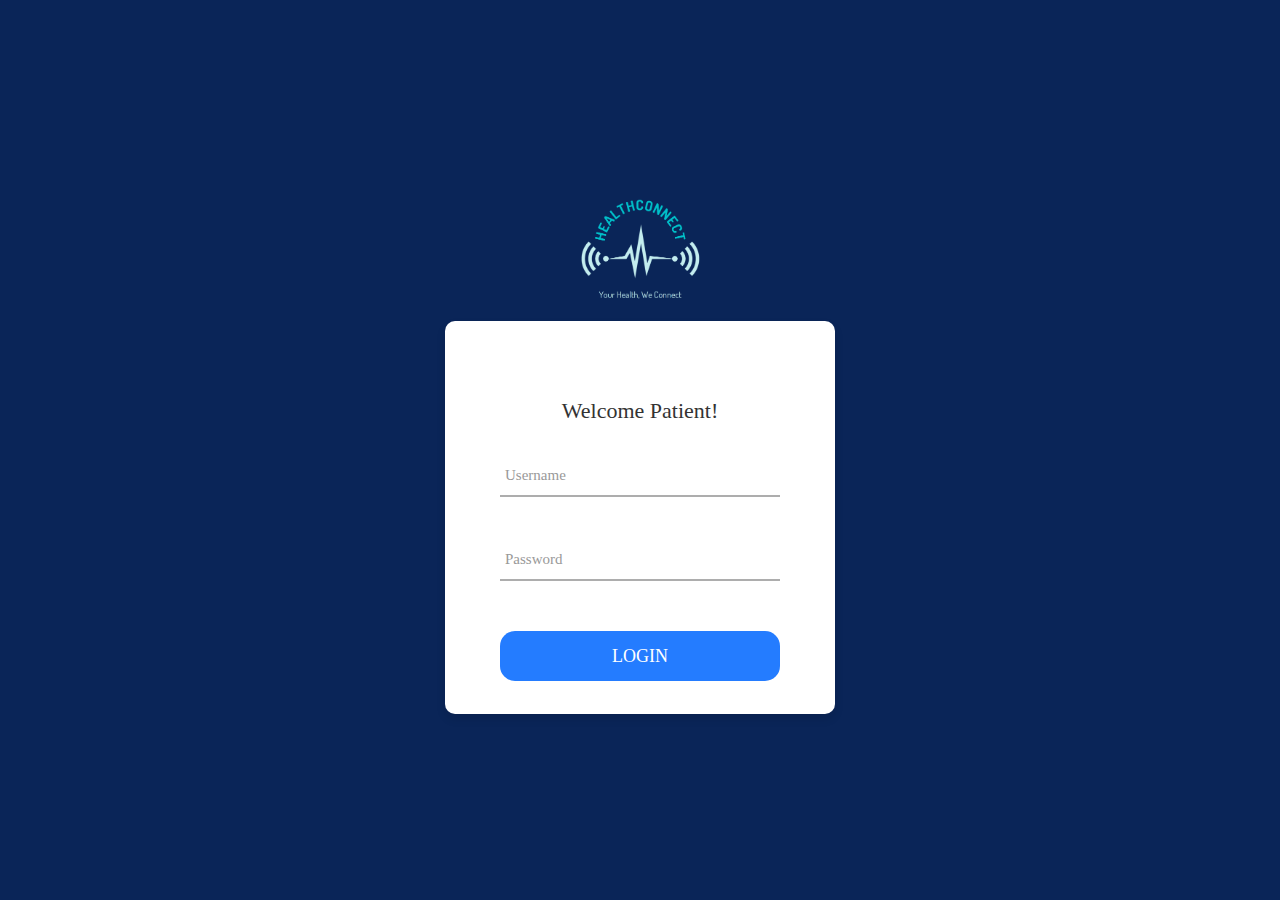
==== templates/login/index.html @ e18d9d08 "50% frontend done" ====
<!DOCTYPE html>
<html lang="en">
<head>
	<title>Login | HealthConnect</title>
	<meta charset="UTF-8">
	<meta name="viewport" content="width=device-width, initial-scale=1">
<!--===============================================================================================-->
	<link rel="stylesheet" type="text/css" href="css/util.css">
	<link rel="stylesheet" type="text/css" href="css/main.css">
<!--===============================================================================================-->
</head>
<body>
	
	<div class="limiter">
		<div class="container-login100">
			<img src="../../static/assets/img/logo%20blue%20bg.PNG?raw=true" class="logo" alt="logo-blue-bg" style="width: 10%;height: auto;margin: 15px;" border="0">
			<div class="wrap-login100">
				
				<div class="loader">
					<div class="load_circle"></div>
					<div class="load_circle"></div>
					<div class="load_circle"></div>
				</div>
				
				<form class="login100-form validate-form">
					<span class="login100-form-title p-b-26">
						Welcome Patient!
					</span>

					<div class="wrap-input100 validate-input">
						<input class="input100" type="text" name="User" id="User">
						<span class="focus-input100" data-placeholder="Username"></span>
					</div>

					<div class="wrap-input100 validate-input">
						<span class="btn-show-pass">
							<i class="zmdi zmdi-eye"></i>
						</span>
						<input class="input100" type="password" name="pass" id="pass">
						<span class="focus-input100" data-placeholder="Password"></span>
					</div>

					<div class="container-login100-form-btn">
						<span class="alert-v" data-validate="Incorrect username or Password"></span>
						<div class="wrap-login100-form-btn">
							<div class="login100-form-bgbtn"></div>
							<button class="login100-form-btn">
								Login
							</button>
						</div>
					</div>

					<!--<div class="text-center p-t-15 d-f-v">
						
						<span class="txt1">
							Don’t have an account?
						</span>

						<a class="txt2" href="../signup/">
							Sign Up
						</a>
					</div>-->
				</form>
			</div>
		</div>
	</div>
	
<!--===============================================================================================-->
<script src="https://ajax.googleapis.com/ajax/libs/jquery/3.6.0/jquery.min.js"></script>
<!--===============================================================================================-->
	<script src="js/main.js"></script>

</body>
</html>
---- templates/login/css/util.css ----
/*[ FONT SIZE ]
///////////////////////////////////////////////////////////
*/
.fs-1 {font-size: 1px;}
.fs-2 {font-size: 2px;}
.fs-3 {font-size: 3px;}
.fs-4 {font-size: 4px;}
.fs-5 {font-size: 5px;}
.fs-6 {font-size: 6px;}
.fs-7 {font-size: 7px;}
.fs-8 {font-size: 8px;}
.fs-9 {font-size: 9px;}
.fs-10 {font-size: 10px;}
.fs-11 {font-size: 11px;}
.fs-12 {font-size: 12px;}
.fs-13 {font-size: 13px;}
.fs-14 {font-size: 14px;}
.fs-15 {font-size: 15px;}
.fs-16 {font-size: 16px;}
.fs-17 {font-size: 17px;}
.fs-18 {font-size: 18px;}
.fs-19 {font-size: 19px;}
.fs-20 {font-size: 20px;}
.fs-21 {font-size: 21px;}
.fs-22 {font-size: 22px;}
.fs-23 {font-size: 23px;}
.fs-24 {font-size: 24px;}
.fs-25 {font-size: 25px;}
.fs-26 {font-size: 26px;}
.fs-27 {font-size: 27px;}
.fs-28 {font-size: 28px;}
.fs-29 {font-size: 29px;}
.fs-30 {font-size: 30px;}
.fs-31 {font-size: 31px;}
.fs-32 {font-size: 32px;}
.fs-33 {font-size: 33px;}
.fs-34 {font-size: 34px;}
.fs-35 {font-size: 35px;}
.fs-36 {font-size: 36px;}
.fs-37 {font-size: 37px;}
.fs-38 {font-size: 38px;}
.fs-39 {font-size: 39px;}
.fs-40 {font-size: 40px;}
.fs-41 {font-size: 41px;}
.fs-42 {font-size: 42px;}
.fs-43 {font-size: 43px;}
.fs-44 {font-size: 44px;}
.fs-45 {font-size: 45px;}
.fs-46 {font-size: 46px;}
.fs-47 {font-size: 47px;}
.fs-48 {font-size: 48px;}
.fs-49 {font-size: 49px;}
.fs-50 {font-size: 50px;}
.fs-51 {font-size: 51px;}
.fs-52 {font-size: 52px;}
.fs-53 {font-size: 53px;}
.fs-54 {font-size: 54px;}
.fs-55 {font-size: 55px;}
.fs-56 {font-size: 56px;}
.fs-57 {font-size: 57px;}
.fs-58 {font-size: 58px;}
.fs-59 {font-size: 59px;}
.fs-60 {font-size: 60px;}
.fs-61 {font-size: 61px;}
.fs-62 {font-size: 62px;}
.fs-63 {font-size: 63px;}
.fs-64 {font-size: 64px;}
.fs-65 {font-size: 65px;}
.fs-66 {font-size: 66px;}
.fs-67 {font-size: 67px;}
.fs-68 {font-size: 68px;}
.fs-69 {font-size: 69px;}
.fs-70 {font-size: 70px;}
.fs-71 {font-size: 71px;}
.fs-72 {font-size: 72px;}
.fs-73 {font-size: 73px;}
.fs-74 {font-size: 74px;}
.fs-75 {font-size: 75px;}
.fs-76 {font-size: 76px;}
.fs-77 {font-size: 77px;}
.fs-78 {font-size: 78px;}
.fs-79 {font-size: 79px;}
.fs-80 {font-size: 80px;}
.fs-81 {font-size: 81px;}
.fs-82 {font-size: 82px;}
.fs-83 {font-size: 83px;}
.fs-84 {font-size: 84px;}
.fs-85 {font-size: 85px;}
.fs-86 {font-size: 86px;}
.fs-87 {font-size: 87px;}
.fs-88 {font-size: 88px;}
.fs-89 {font-size: 89px;}
.fs-90 {font-size: 90px;}
.fs-91 {font-size: 91px;}
.fs-92 {font-size: 92px;}
.fs-93 {font-size: 93px;}
.fs-94 {font-size: 94px;}
.fs-95 {font-size: 95px;}
.fs-96 {font-size: 96px;}
.fs-97 {font-size: 97px;}
.fs-98 {font-size: 98px;}
.fs-99 {font-size: 99px;}
.fs-100 {font-size: 100px;}
.fs-101 {font-size: 101px;}
.fs-102 {font-size: 102px;}
.fs-103 {font-size: 103px;}
.fs-104 {font-size: 104px;}
.fs-105 {font-size: 105px;}
.fs-106 {font-size: 106px;}
.fs-107 {font-size: 107px;}
.fs-108 {font-size: 108px;}
.fs-109 {font-size: 109px;}
.fs-110 {font-size: 110px;}
.fs-111 {font-size: 111px;}
.fs-112 {font-size: 112px;}
.fs-113 {font-size: 113px;}
.fs-114 {font-size: 114px;}
.fs-115 {font-size: 115px;}
.fs-116 {font-size: 116px;}
.fs-117 {font-size: 117px;}
.fs-118 {font-size: 118px;}
.fs-119 {font-size: 119px;}
.fs-120 {font-size: 120px;}
.fs-121 {font-size: 121px;}
.fs-122 {font-size: 122px;}
.fs-123 {font-size: 123px;}
.fs-124 {font-size: 124px;}
.fs-125 {font-size: 125px;}
.fs-126 {font-size: 126px;}
.fs-127 {font-size: 127px;}
.fs-128 {font-size: 128px;}
.fs-129 {font-size: 129px;}
.fs-130 {font-size: 130px;}
.fs-131 {font-size: 131px;}
.fs-132 {font-size: 132px;}
.fs-133 {font-size: 133px;}
.fs-134 {font-size: 134px;}
.fs-135 {font-size: 135px;}
.fs-136 {font-size: 136px;}
.fs-137 {font-size: 137px;}
.fs-138 {font-size: 138px;}
.fs-139 {font-size: 139px;}
.fs-140 {font-size: 140px;}
.fs-141 {font-size: 141px;}
.fs-142 {font-size: 142px;}
.fs-143 {font-size: 143px;}
.fs-144 {font-size: 144px;}
.fs-145 {font-size: 145px;}
.fs-146 {font-size: 146px;}
.fs-147 {font-size: 147px;}
.fs-148 {font-size: 148px;}
.fs-149 {font-size: 149px;}
.fs-150 {font-size: 150px;}
.fs-151 {font-size: 151px;}
.fs-152 {font-size: 152px;}
.fs-153 {font-size: 153px;}
.fs-154 {font-size: 154px;}
.fs-155 {font-size: 155px;}
.fs-156 {font-size: 156px;}
.fs-157 {font-size: 157px;}
.fs-158 {font-size: 158px;}
.fs-159 {font-size: 159px;}
.fs-160 {font-size: 160px;}
.fs-161 {font-size: 161px;}
.fs-162 {font-size: 162px;}
.fs-163 {font-size: 163px;}
.fs-164 {font-size: 164px;}
.fs-165 {font-size: 165px;}
.fs-166 {font-size: 166px;}
.fs-167 {font-size: 167px;}
.fs-168 {font-size: 168px;}
.fs-169 {font-size: 169px;}
.fs-170 {font-size: 170px;}
.fs-171 {font-size: 171px;}
.fs-172 {font-size: 172px;}
.fs-173 {font-size: 173px;}
.fs-174 {font-size: 174px;}
.fs-175 {font-size: 175px;}
.fs-176 {font-size: 176px;}
.fs-177 {font-size: 177px;}
.fs-178 {font-size: 178px;}
.fs-179 {font-size: 179px;}
.fs-180 {font-size: 180px;}
.fs-181 {font-size: 181px;}
.fs-182 {font-size: 182px;}
.fs-183 {font-size: 183px;}
.fs-184 {font-size: 184px;}
.fs-185 {font-size: 185px;}
.fs-186 {font-size: 186px;}
.fs-187 {font-size: 187px;}
.fs-188 {font-size: 188px;}
.fs-189 {font-size: 189px;}
.fs-190 {font-size: 190px;}
.fs-191 {font-size: 191px;}
.fs-192 {font-size: 192px;}
.fs-193 {font-size: 193px;}
.fs-194 {font-size: 194px;}
.fs-195 {font-size: 195px;}
.fs-196 {font-size: 196px;}
.fs-197 {font-size: 197px;}
.fs-198 {font-size: 198px;}
.fs-199 {font-size: 199px;}
.fs-200 {font-size: 200px;}

/*[ PADDING ]
///////////////////////////////////////////////////////////
*/
.p-t-0 {padding-top: 0px;}
.p-t-1 {padding-top: 1px;}
.p-t-2 {padding-top: 2px;}
.p-t-3 {padding-top: 3px;}
.p-t-4 {padding-top: 4px;}
.p-t-5 {padding-top: 5px;}
.p-t-6 {padding-top: 6px;}
.p-t-7 {padding-top: 7px;}
.p-t-8 {padding-top: 8px;}
.p-t-9 {padding-top: 9px;}
.p-t-10 {padding-top: 10px;}
.p-t-11 {padding-top: 11px;}
.p-t-12 {padding-top: 12px;}
.p-t-13 {padding-top: 13px;}
.p-t-14 {padding-top: 14px;}
.p-t-15 {padding-top: 15px;}
.p-t-16 {padding-top: 16px;}
.p-t-17 {padding-top: 17px;}
.p-t-18 {padding-top: 18px;}
.p-t-19 {padding-top: 19px;}
.p-t-20 {padding-top: 20px;}
.p-t-21 {padding-top: 21px;}
.p-t-22 {padding-top: 22px;}
.p-t-23 {padding-top: 23px;}
.p-t-24 {padding-top: 24px;}
.p-t-25 {padding-top: 25px;}
.p-t-26 {padding-top: 26px;}
.p-t-27 {padding-top: 27px;}
.p-t-28 {padding-top: 28px;}
.p-t-29 {padding-top: 29px;}
.p-t-30 {padding-top: 30px;}
.p-t-31 {padding-top: 31px;}
.p-t-32 {padding-top: 32px;}
.p-t-33 {padding-top: 33px;}
.p-t-34 {padding-top: 34px;}
.p-t-35 {padding-top: 35px;}
.p-t-36 {padding-top: 36px;}
.p-t-37 {padding-top: 37px;}
.p-t-38 {padding-top: 38px;}
.p-t-39 {padding-top: 39px;}
.p-t-40 {padding-top: 40px;}
.p-t-41 {padding-top: 41px;}
.p-t-42 {padding-top: 42px;}
.p-t-43 {padding-top: 43px;}
.p-t-44 {padding-top: 44px;}
.p-t-45 {padding-top: 45px;}
.p-t-46 {padding-top: 46px;}
.p-t-47 {padding-top: 47px;}
.p-t-48 {padding-top: 48px;}
.p-t-49 {padding-top: 49px;}
.p-t-50 {padding-top: 50px;}
.p-t-51 {padding-top: 51px;}
.p-t-52 {padding-top: 52px;}
.p-t-53 {padding-top: 53px;}
.p-t-54 {padding-top: 54px;}
.p-t-55 {padding-top: 55px;}
.p-t-56 {padding-top: 56px;}
.p-t-57 {padding-top: 57px;}
.p-t-58 {padding-top: 58px;}
.p-t-59 {padding-top: 59px;}
.p-t-60 {padding-top: 60px;}
.p-t-61 {padding-top: 61px;}
.p-t-62 {padding-top: 62px;}
.p-t-63 {padding-top: 63px;}
.p-t-64 {padding-top: 64px;}
.p-t-65 {padding-top: 65px;}
.p-t-66 {padding-top: 66px;}
.p-t-67 {padding-top: 67px;}
.p-t-68 {padding-top: 68px;}
.p-t-69 {padding-top: 69px;}
.p-t-70 {padding-top: 70px;}
.p-t-71 {padding-top: 71px;}
.p-t-72 {padding-top: 72px;}
.p-t-73 {padding-top: 73px;}
.p-t-74 {padding-top: 74px;}
.p-t-75 {padding-top: 75px;}
.p-t-76 {padding-top: 76px;}
.p-t-77 {padding-top: 77px;}
.p-t-78 {padding-top: 78px;}
.p-t-79 {padding-top: 79px;}
.p-t-80 {padding-top: 80px;}
.p-t-81 {padding-top: 81px;}
.p-t-82 {padding-top: 82px;}
.p-t-83 {padding-top: 83px;}
.p-t-84 {padding-top: 84px;}
.p-t-85 {padding-top: 85px;}
.p-t-86 {padding-top: 86px;}
.p-t-87 {padding-top: 87px;}
.p-t-88 {padding-top: 88px;}
.p-t-89 {padding-top: 89px;}
.p-t-90 {padding-top: 90px;}
.p-t-91 {padding-top: 91px;}
.p-t-92 {padding-top: 92px;}
.p-t-93 {padding-top: 93px;}
.p-t-94 {padding-top: 94px;}
.p-t-95 {padding-top: 95px;}
.p-t-96 {padding-top: 96px;}
.p-t-97 {padding-top: 97px;}
.p-t-98 {padding-top: 98px;}
.p-t-99 {padding-top: 99px;}
.p-t-100 {padding-top: 100px;}
.p-t-101 {padding-top: 101px;}
.p-t-102 {padding-top: 102px;}
.p-t-103 {padding-top: 103px;}
.p-t-104 {padding-top: 104px;}
.p-t-105 {padding-top: 105px;}
.p-t-106 {padding-top: 106px;}
.p-t-107 {padding-top: 107px;}
.p-t-108 {padding-top: 108px;}
.p-t-109 {padding-top: 109px;}
.p-t-110 {padding-top: 110px;}
.p-t-111 {padding-top: 111px;}
.p-t-112 {padding-top: 112px;}
.p-t-113 {padding-top: 113px;}
.p-t-114 {padding-top: 114px;}
.p-t-115 {padding-top: 115px;}
.p-t-116 {padding-top: 116px;}
.p-t-117 {padding-top: 117px;}
.p-t-118 {padding-top: 118px;}
.p-t-119 {padding-top: 119px;}
.p-t-120 {padding-top: 120px;}
.p-t-121 {padding-top: 121px;}
.p-t-122 {padding-top: 122px;}
.p-t-123 {padding-top: 123px;}
.p-t-124 {padding-top: 124px;}
.p-t-125 {padding-top: 125px;}
.p-t-126 {padding-top: 126px;}
.p-t-127 {padding-top: 127px;}
.p-t-128 {padding-top: 128px;}
.p-t-129 {padding-top: 129px;}
.p-t-130 {padding-top: 130px;}
.p-t-131 {padding-top: 131px;}
.p-t-132 {padding-top: 132px;}
.p-t-133 {padding-top: 133px;}
.p-t-134 {padding-top: 134px;}
.p-t-135 {padding-top: 135px;}
.p-t-136 {padding-top: 136px;}
.p-t-137 {padding-top: 137px;}
.p-t-138 {padding-top: 138px;}
.p-t-139 {padding-top: 139px;}
.p-t-140 {padding-top: 140px;}
.p-t-141 {padding-top: 141px;}
.p-t-142 {padding-top: 142px;}
.p-t-143 {padding-top: 143px;}
.p-t-144 {padding-top: 144px;}
.p-t-145 {padding-top: 145px;}
.p-t-146 {padding-top: 146px;}
.p-t-147 {padding-top: 147px;}
.p-t-148 {padding-top: 148px;}
.p-t-149 {padding-top: 149px;}
.p-t-150 {padding-top: 150px;}
.p-t-151 {padding-top: 151px;}
.p-t-152 {padding-top: 152px;}
.p-t-153 {padding-top: 153px;}
.p-t-154 {padding-top: 154px;}
.p-t-155 {padding-top: 155px;}
.p-t-156 {padding-top: 156px;}
.p-t-157 {padding-top: 157px;}
.p-t-158 {padding-top: 158px;}
.p-t-159 {padding-top: 159px;}
.p-t-160 {padding-top: 160px;}
.p-t-161 {padding-top: 161px;}
.p-t-162 {padding-top: 162px;}
.p-t-163 {padding-top: 163px;}
.p-t-164 {padding-top: 164px;}
.p-t-165 {padding-top: 165px;}
.p-t-166 {padding-top: 166px;}
.p-t-167 {padding-top: 167px;}
.p-t-168 {padding-top: 168px;}
.p-t-169 {padding-top: 169px;}
.p-t-170 {padding-top: 170px;}
.p-t-171 {padding-top: 171px;}
.p-t-172 {padding-top: 172px;}
.p-t-173 {padding-top: 173px;}
.p-t-174 {padding-top: 174px;}
.p-t-175 {padding-top: 175px;}
.p-t-176 {padding-top: 176px;}
.p-t-177 {padding-top: 177px;}
.p-t-178 {padding-top: 178px;}
.p-t-179 {padding-top: 179px;}
.p-t-180 {padding-top: 180px;}
.p-t-181 {padding-top: 181px;}
.p-t-182 {padding-top: 182px;}
.p-t-183 {padding-top: 183px;}
.p-t-184 {padding-top: 184px;}
.p-t-185 {padding-top: 185px;}
.p-t-186 {padding-top: 186px;}
.p-t-187 {padding-top: 187px;}
.p-t-188 {padding-top: 188px;}
.p-t-189 {padding-top: 189px;}
.p-t-190 {padding-top: 190px;}
.p-t-191 {padding-top: 191px;}
.p-t-192 {padding-top: 192px;}
.p-t-193 {padding-top: 193px;}
.p-t-194 {padding-top: 194px;}
.p-t-195 {padding-top: 195px;}
.p-t-196 {padding-top: 196px;}
.p-t-197 {padding-top: 197px;}
.p-t-198 {padding-top: 198px;}
.p-t-199 {padding-top: 199px;}
.p-t-200 {padding-top: 200px;}
.p-t-201 {padding-top: 201px;}
.p-t-202 {padding-top: 202px;}
.p-t-203 {padding-top: 203px;}
.p-t-204 {padding-top: 204px;}
.p-t-205 {padding-top: 205px;}
.p-t-206 {padding-top: 206px;}
.p-t-207 {padding-top: 207px;}
.p-t-208 {padding-top: 208px;}
.p-t-209 {padding-top: 209px;}
.p-t-210 {padding-top: 210px;}
.p-t-211 {padding-top: 211px;}
.p-t-212 {padding-top: 212px;}
.p-t-213 {padding-top: 213px;}
.p-t-214 {padding-top: 214px;}
.p-t-215 {padding-top: 215px;}
.p-t-216 {padding-top: 216px;}
.p-t-217 {padding-top: 217px;}
.p-t-218 {padding-top: 218px;}
.p-t-219 {padding-top: 219px;}
.p-t-220 {padding-top: 220px;}
.p-t-221 {padding-top: 221px;}
.p-t-222 {padding-top: 222px;}
.p-t-223 {padding-top: 223px;}
.p-t-224 {padding-top: 224px;}
.p-t-225 {padding-top: 225px;}
.p-t-226 {padding-top: 226px;}
.p-t-227 {padding-top: 227px;}
.p-t-228 {padding-top: 228px;}
.p-t-229 {padding-top: 229px;}
.p-t-230 {padding-top: 230px;}
.p-t-231 {padding-top: 231px;}
.p-t-232 {padding-top: 232px;}
.p-t-233 {padding-top: 233px;}
.p-t-234 {padding-top: 234px;}
.p-t-235 {padding-top: 235px;}
.p-t-236 {padding-top: 236px;}
.p-t-237 {padding-top: 237px;}
.p-t-238 {padding-top: 238px;}
.p-t-239 {padding-top: 239px;}
.p-t-240 {padding-top: 240px;}
.p-t-241 {padding-top: 241px;}
.p-t-242 {padding-top: 242px;}
.p-t-243 {padding-top: 243px;}
.p-t-244 {padding-top: 244px;}
.p-t-245 {padding-top: 245px;}
.p-t-246 {padding-top: 246px;}
.p-t-247 {padding-top: 247px;}
.p-t-248 {padding-top: 248px;}
.p-t-249 {padding-top: 249px;}
.p-t-250 {padding-top: 250px;}
.p-b-0 {padding-bottom: 0px;}
.p-b-1 {padding-bottom: 1px;}
.p-b-2 {padding-bottom: 2px;}
.p-b-3 {padding-bottom: 3px;}
.p-b-4 {padding-bottom: 4px;}
.p-b-5 {padding-bottom: 5px;}
.p-b-6 {padding-bottom: 6px;}
.p-b-7 {padding-bottom: 7px;}
.p-b-8 {padding-bottom: 8px;}
.p-b-9 {padding-bottom: 9px;}
.p-b-10 {padding-bottom: 10px;}
.p-b-11 {padding-bottom: 11px;}
.p-b-12 {padding-bottom: 12px;}
.p-b-13 {padding-bottom: 13px;}
.p-b-14 {padding-bottom: 14px;}
.p-b-15 {padding-bottom: 15px;}
.p-b-16 {padding-bottom: 16px;}
.p-b-17 {padding-bottom: 17px;}
.p-b-18 {padding-bottom: 18px;}
.p-b-19 {padding-bottom: 19px;}
.p-b-20 {padding-bottom: 20px;}
.p-b-21 {padding-bottom: 21px;}
.p-b-22 {padding-bottom: 22px;}
.p-b-23 {padding-bottom: 23px;}
.p-b-24 {padding-bottom: 24px;}
.p-b-25 {padding-bottom: 25px;}
.p-b-26 {padding-bottom: 26px;}
.p-b-27 {padding-bottom: 27px;}
.p-b-28 {padding-bottom: 28px;}
.p-b-29 {padding-bottom: 29px;}
.p-b-30 {padding-bottom: 30px;}
.p-b-31 {padding-bottom: 31px;}
.p-b-32 {padding-bottom: 32px;}
.p-b-33 {padding-bottom: 33px;}
.p-b-34 {padding-bottom: 34px;}
.p-b-35 {padding-bottom: 35px;}
.p-b-36 {padding-bottom: 36px;}
.p-b-37 {padding-bottom: 37px;}
.p-b-38 {padding-bottom: 38px;}
.p-b-39 {padding-bottom: 39px;}
.p-b-40 {padding-bottom: 40px;}
.p-b-41 {padding-bottom: 41px;}
.p-b-42 {padding-bottom: 42px;}
.p-b-43 {padding-bottom: 43px;}
.p-b-44 {padding-bottom: 44px;}
.p-b-45 {padding-bottom: 45px;}
.p-b-46 {padding-bottom: 46px;}
.p-b-47 {padding-bottom: 47px;}
.p-b-48 {padding-bottom: 48px;}
.p-b-49 {padding-bottom: 49px;}
.p-b-50 {padding-bottom: 50px;}
.p-b-51 {padding-bottom: 51px;}
.p-b-52 {padding-bottom: 52px;}
.p-b-53 {padding-bottom: 53px;}
.p-b-54 {padding-bottom: 54px;}
.p-b-55 {padding-bottom: 55px;}
.p-b-56 {padding-bottom: 56px;}
.p-b-57 {padding-bottom: 57px;}
.p-b-58 {padding-bottom: 58px;}
.p-b-59 {padding-bottom: 59px;}
.p-b-60 {padding-bottom: 60px;}
.p-b-61 {padding-bottom: 61px;}
.p-b-62 {padding-bottom: 62px;}
.p-b-63 {padding-bottom: 63px;}
.p-b-64 {padding-bottom: 64px;}
.p-b-65 {padding-bottom: 65px;}
.p-b-66 {padding-bottom: 66px;}
.p-b-67 {padding-bottom: 67px;}
.p-b-68 {padding-bottom: 68px;}
.p-b-69 {padding-bottom: 69px;}
.p-b-70 {padding-bottom: 70px;}
.p-b-71 {padding-bottom: 71px;}
.p-b-72 {padding-bottom: 72px;}
.p-b-73 {padding-bottom: 73px;}
.p-b-74 {padding-bottom: 74px;}
.p-b-75 {padding-bottom: 75px;}
.p-b-76 {padding-bottom: 76px;}
.p-b-77 {padding-bottom: 77px;}
.p-b-78 {padding-bottom: 78px;}
.p-b-79 {padding-bottom: 79px;}
.p-b-80 {padding-bottom: 80px;}
.p-b-81 {padding-bottom: 81px;}
.p-b-82 {padding-bottom: 82px;}
.p-b-83 {padding-bottom: 83px;}
.p-b-84 {padding-bottom: 84px;}
.p-b-85 {padding-bottom: 85px;}
.p-b-86 {padding-bottom: 86px;}
.p-b-87 {padding-bottom: 87px;}
.p-b-88 {padding-bottom: 88px;}
.p-b-89 {padding-bottom: 89px;}
.p-b-90 {padding-bottom: 90px;}
.p-b-91 {padding-bottom: 91px;}
.p-b-92 {padding-bottom: 92px;}
.p-b-93 {padding-bottom: 93px;}
.p-b-94 {padding-bottom: 94px;}
.p-b-95 {padding-bottom: 95px;}
.p-b-96 {padding-bottom: 96px;}
.p-b-97 {padding-bottom: 97px;}
.p-b-98 {padding-bottom: 98px;}
.p-b-99 {padding-bottom: 99px;}
.p-b-100 {padding-bottom: 100px;}
.p-b-101 {padding-bottom: 101px;}
.p-b-102 {padding-bottom: 102px;}
.p-b-103 {padding-bottom: 103px;}
.p-b-104 {padding-bottom: 104px;}
.p-b-105 {padding-bottom: 105px;}
.p-b-106 {padding-bottom: 106px;}
.p-b-107 {padding-bottom: 107px;}
.p-b-108 {padding-bottom: 108px;}
.p-b-109 {padding-bottom: 109px;}
.p-b-110 {padding-bottom: 110px;}
.p-b-111 {padding-bottom: 111px;}
.p-b-112 {padding-bottom: 112px;}
.p-b-113 {padding-bottom: 113px;}
.p-b-114 {padding-bottom: 114px;}
.p-b-115 {padding-bottom: 115px;}
.p-b-116 {padding-bottom: 116px;}
.p-b-117 {padding-bottom: 117px;}
.p-b-118 {padding-bottom: 118px;}
.p-b-119 {padding-bottom: 119px;}
.p-b-120 {padding-bottom: 120px;}
.p-b-121 {padding-bottom: 121px;}
.p-b-122 {padding-bottom: 122px;}
.p-b-123 {padding-bottom: 123px;}
.p-b-124 {padding-bottom: 124px;}
.p-b-125 {padding-bottom: 125px;}
.p-b-126 {padding-bottom: 126px;}
.p-b-127 {padding-bottom: 127px;}
.p-b-128 {padding-bottom: 128px;}
.p-b-129 {padding-bottom: 129px;}
.p-b-130 {padding-bottom: 130px;}
.p-b-131 {padding-bottom: 131px;}
.p-b-132 {padding-bottom: 132px;}
.p-b-133 {padding-bottom: 133px;}
.p-b-134 {padding-bottom: 134px;}
.p-b-135 {padding-bottom: 135px;}
.p-b-136 {padding-bottom: 136px;}
.p-b-137 {padding-bottom: 137px;}
.p-b-138 {padding-bottom: 138px;}
.p-b-139 {padding-bottom: 139px;}
.p-b-140 {padding-bottom: 140px;}
.p-b-141 {padding-bottom: 141px;}
.p-b-142 {padding-bottom: 142px;}
.p-b-143 {padding-bottom: 143px;}
.p-b-144 {padding-bottom: 144px;}
.p-b-145 {padding-bottom: 145px;}
.p-b-146 {padding-bottom: 146px;}
.p-b-147 {padding-bottom: 147px;}
.p-b-148 {padding-bottom: 148px;}
.p-b-149 {padding-bottom: 149px;}
.p-b-150 {padding-bottom: 150px;}
.p-b-151 {padding-bottom: 151px;}
.p-b-152 {padding-bottom: 152px;}
.p-b-153 {padding-bottom: 153px;}
.p-b-154 {padding-bottom: 154px;}
.p-b-155 {padding-bottom: 155px;}
.p-b-156 {padding-bottom: 156px;}
.p-b-157 {padding-bottom: 157px;}
.p-b-158 {padding-bottom: 158px;}
.p-b-159 {padding-bottom: 159px;}
.p-b-160 {padding-bottom: 160px;}
.p-b-161 {padding-bottom: 161px;}
.p-b-162 {padding-bottom: 162px;}
.p-b-163 {padding-bottom: 163px;}
.p-b-164 {padding-bottom: 164px;}
.p-b-165 {padding-bottom: 165px;}
.p-b-166 {padding-bottom: 166px;}
.p-b-167 {padding-bottom: 167px;}
.p-b-168 {padding-bottom: 168px;}
.p-b-169 {padding-bottom: 169px;}
.p-b-170 {padding-bottom: 170px;}
.p-b-171 {padding-bottom: 171px;}
.p-b-172 {padding-bottom: 172px;}
.p-b-173 {padding-bottom: 173px;}
.p-b-174 {padding-bottom: 174px;}
.p-b-175 {padding-bottom: 175px;}
.p-b-176 {padding-bottom: 176px;}
.p-b-177 {padding-bottom: 177px;}
.p-b-178 {padding-bottom: 178px;}
.p-b-179 {padding-bottom: 179px;}
.p-b-180 {padding-bottom: 180px;}
.p-b-181 {padding-bottom: 181px;}
.p-b-182 {padding-bottom: 182px;}
.p-b-183 {padding-bottom: 183px;}
.p-b-184 {padding-bottom: 184px;}
.p-b-185 {padding-bottom: 185px;}
.p-b-186 {padding-bottom: 186px;}
.p-b-187 {padding-bottom: 187px;}
.p-b-188 {padding-bottom: 188px;}
.p-b-189 {padding-bottom: 189px;}
.p-b-190 {padding-bottom: 190px;}
.p-b-191 {padding-bottom: 191px;}
.p-b-192 {padding-bottom: 192px;}
.p-b-193 {padding-bottom: 193px;}
.p-b-194 {padding-bottom: 194px;}
.p-b-195 {padding-bottom: 195px;}
.p-b-196 {padding-bottom: 196px;}
.p-b-197 {padding-bottom: 197px;}
.p-b-198 {padding-bottom: 198px;}
.p-b-199 {padding-bottom: 199px;}
.p-b-200 {padding-bottom: 200px;}
.p-b-201 {padding-bottom: 201px;}
.p-b-202 {padding-bottom: 202px;}
.p-b-203 {padding-bottom: 203px;}
.p-b-204 {padding-bottom: 204px;}
.p-b-205 {padding-bottom: 205px;}
.p-b-206 {padding-bottom: 206px;}
.p-b-207 {padding-bottom: 207px;}
.p-b-208 {padding-bottom: 208px;}
.p-b-209 {padding-bottom: 209px;}
.p-b-210 {padding-bottom: 210px;}
.p-b-211 {padding-bottom: 211px;}
.p-b-212 {padding-bottom: 212px;}
.p-b-213 {padding-bottom: 213px;}
.p-b-214 {padding-bottom: 214px;}
.p-b-215 {padding-bottom: 215px;}
.p-b-216 {padding-bottom: 216px;}
.p-b-217 {padding-bottom: 217px;}
.p-b-218 {padding-bottom: 218px;}
.p-b-219 {padding-bottom: 219px;}
.p-b-220 {padding-bottom: 220px;}
.p-b-221 {padding-bottom: 221px;}
.p-b-222 {padding-bottom: 222px;}
.p-b-223 {padding-bottom: 223px;}
.p-b-224 {padding-bottom: 224px;}
.p-b-225 {padding-bottom: 225px;}
.p-b-226 {padding-bottom: 226px;}
.p-b-227 {padding-bottom: 227px;}
.p-b-228 {padding-bottom: 228px;}
.p-b-229 {padding-bottom: 229px;}
.p-b-230 {padding-bottom: 230px;}
.p-b-231 {padding-bottom: 231px;}
.p-b-232 {padding-bottom: 232px;}
.p-b-233 {padding-bottom: 233px;}
.p-b-234 {padding-bottom: 234px;}
.p-b-235 {padding-bottom: 235px;}
.p-b-236 {padding-bottom: 236px;}
.p-b-237 {padding-bottom: 237px;}
.p-b-238 {padding-bottom: 238px;}
.p-b-239 {padding-bottom: 239px;}
.p-b-240 {padding-bottom: 240px;}
.p-b-241 {padding-bottom: 241px;}
.p-b-242 {padding-bottom: 242px;}
.p-b-243 {padding-bottom: 243px;}
.p-b-244 {padding-bottom: 244px;}
.p-b-245 {padding-bottom: 245px;}
.p-b-246 {padding-bottom: 246px;}
.p-b-247 {padding-bottom: 247px;}
.p-b-248 {padding-bottom: 248px;}
.p-b-249 {padding-bottom: 249px;}
.p-b-250 {padding-bottom: 250px;}
.p-l-0 {padding-left: 0px;}
.p-l-1 {padding-left: 1px;}
.p-l-2 {padding-left: 2px;}
.p-l-3 {padding-left: 3px;}
.p-l-4 {padding-left: 4px;}
.p-l-5 {padding-left: 5px;}
.p-l-6 {padding-left: 6px;}
.p-l-7 {padding-left: 7px;}
.p-l-8 {padding-left: 8px;}
.p-l-9 {padding-left: 9px;}
.p-l-10 {padding-left: 10px;}
.p-l-11 {padding-left: 11px;}
.p-l-12 {padding-left: 12px;}
.p-l-13 {padding-left: 13px;}
.p-l-14 {padding-left: 14px;}
.p-l-15 {padding-left: 15px;}
.p-l-16 {padding-left: 16px;}
.p-l-17 {padding-left: 17px;}
.p-l-18 {padding-left: 18px;}
.p-l-19 {padding-left: 19px;}
.p-l-20 {padding-left: 20px;}
.p-l-21 {padding-left: 21px;}
.p-l-22 {padding-left: 22px;}
.p-l-23 {padding-left: 23px;}
.p-l-24 {padding-left: 24px;}
.p-l-25 {padding-left: 25px;}
.p-l-26 {padding-left: 26px;}
.p-l-27 {padding-left: 27px;}
.p-l-28 {padding-left: 28px;}
.p-l-29 {padding-left: 29px;}
.p-l-30 {padding-left: 30px;}
.p-l-31 {padding-left: 31px;}
.p-l-32 {padding-left: 32px;}
.p-l-33 {padding-left: 33px;}
.p-l-34 {padding-left: 34px;}
.p-l-35 {padding-left: 35px;}
.p-l-36 {padding-left: 36px;}
.p-l-37 {padding-left: 37px;}
.p-l-38 {padding-left: 38px;}
.p-l-39 {padding-left: 39px;}
.p-l-40 {padding-left: 40px;}
.p-l-41 {padding-left: 41px;}
.p-l-42 {padding-left: 42px;}
.p-l-43 {padding-left: 43px;}
.p-l-44 {padding-left: 44px;}
.p-l-45 {padding-left: 45px;}
.p-l-46 {padding-left: 46px;}
.p-l-47 {padding-left: 47px;}
.p-l-48 {padding-left: 48px;}
.p-l-49 {padding-left: 49px;}
.p-l-50 {padding-left: 50px;}
.p-l-51 {padding-left: 51px;}
.p-l-52 {padding-left: 52px;}
.p-l-53 {padding-left: 53px;}
.p-l-54 {padding-left: 54px;}
.p-l-55 {padding-left: 55px;}
.p-l-56 {padding-left: 56px;}
.p-l-57 {padding-left: 57px;}
.p-l-58 {padding-left: 58px;}
.p-l-59 {padding-left: 59px;}
.p-l-60 {padding-left: 60px;}
.p-l-61 {padding-left: 61px;}
.p-l-62 {padding-left: 62px;}
.p-l-63 {padding-left: 63px;}
.p-l-64 {padding-left: 64px;}
.p-l-65 {padding-left: 65px;}
.p-l-66 {padding-left: 66px;}
.p-l-67 {padding-left: 67px;}
.p-l-68 {padding-left: 68px;}
.p-l-69 {padding-left: 69px;}
.p-l-70 {padding-left: 70px;}
.p-l-71 {padding-left: 71px;}
.p-l-72 {padding-left: 72px;}
.p-l-73 {padding-left: 73px;}
.p-l-74 {padding-left: 74px;}
.p-l-75 {padding-left: 75px;}
.p-l-76 {padding-left: 76px;}
.p-l-77 {padding-left: 77px;}
.p-l-78 {padding-left: 78px;}
.p-l-79 {padding-left: 79px;}
.p-l-80 {padding-left: 80px;}
.p-l-81 {padding-left: 81px;}
.p-l-82 {padding-left: 82px;}
.p-l-83 {padding-left: 83px;}
.p-l-84 {padding-left: 84px;}
.p-l-85 {padding-left: 85px;}
.p-l-86 {padding-left: 86px;}
.p-l-87 {padding-left: 87px;}
.p-l-88 {padding-left: 88px;}
.p-l-89 {padding-left: 89px;}
.p-l-90 {padding-left: 90px;}
.p-l-91 {padding-left: 91px;}
.p-l-92 {padding-left: 92px;}
.p-l-93 {padding-left: 93px;}
.p-l-94 {padding-left: 94px;}
.p-l-95 {padding-left: 95px;}
.p-l-96 {padding-left: 96px;}
.p-l-97 {padding-left: 97px;}
.p-l-98 {padding-left: 98px;}
.p-l-99 {padding-left: 99px;}
.p-l-100 {padding-left: 100px;}
.p-l-101 {padding-left: 101px;}
.p-l-102 {padding-left: 102px;}
.p-l-103 {padding-left: 103px;}
.p-l-104 {padding-left: 104px;}
.p-l-105 {padding-left: 105px;}
.p-l-106 {padding-left: 106px;}
.p-l-107 {padding-left: 107px;}
.p-l-108 {padding-left: 108px;}
.p-l-109 {padding-left: 109px;}
.p-l-110 {padding-left: 110px;}
.p-l-111 {padding-left: 111px;}
.p-l-112 {padding-left: 112px;}
.p-l-113 {padding-left: 113px;}
.p-l-114 {padding-left: 114px;}
.p-l-115 {padding-left: 115px;}
.p-l-116 {padding-left: 116px;}
.p-l-117 {padding-left: 117px;}
.p-l-118 {padding-left: 118px;}
.p-l-119 {padding-left: 119px;}
.p-l-120 {padding-left: 120px;}
.p-l-121 {padding-left: 121px;}
.p-l-122 {padding-left: 122px;}
.p-l-123 {padding-left: 123px;}
.p-l-124 {padding-left: 124px;}
.p-l-125 {padding-left: 125px;}
.p-l-126 {padding-left: 126px;}
.p-l-127 {padding-left: 127px;}
.p-l-128 {padding-left: 128px;}
.p-l-129 {padding-left: 129px;}
.p-l-130 {padding-left: 130px;}
.p-l-131 {padding-left: 131px;}
.p-l-132 {padding-left: 132px;}
.p-l-133 {padding-left: 133px;}
.p-l-134 {padding-left: 134px;}
.p-l-135 {padding-left: 135px;}
.p-l-136 {padding-left: 136px;}
.p-l-137 {padding-left: 137px;}
.p-l-138 {padding-left: 138px;}
.p-l-139 {padding-left: 139px;}
.p-l-140 {padding-left: 140px;}
.p-l-141 {padding-left: 141px;}
.p-l-142 {padding-left: 142px;}
.p-l-143 {padding-left: 143px;}
.p-l-144 {padding-left: 144px;}
.p-l-145 {padding-left: 145px;}
.p-l-146 {padding-left: 146px;}
.p-l-147 {padding-left: 147px;}
.p-l-148 {padding-left: 148px;}
.p-l-149 {padding-left: 149px;}
.p-l-150 {padding-left: 150px;}
.p-l-151 {padding-left: 151px;}
.p-l-152 {padding-left: 152px;}
.p-l-153 {padding-left: 153px;}
.p-l-154 {padding-left: 154px;}
.p-l-155 {padding-left: 155px;}
.p-l-156 {padding-left: 156px;}
.p-l-157 {padding-left: 157px;}
.p-l-158 {padding-left: 158px;}
.p-l-159 {padding-left: 159px;}
.p-l-160 {padding-left: 160px;}
.p-l-161 {padding-left: 161px;}
.p-l-162 {padding-left: 162px;}
.p-l-163 {padding-left: 163px;}
.p-l-164 {padding-left: 164px;}
.p-l-165 {padding-left: 165px;}
.p-l-166 {padding-left: 166px;}
.p-l-167 {padding-left: 167px;}
.p-l-168 {padding-left: 168px;}
.p-l-169 {padding-left: 169px;}
.p-l-170 {padding-left: 170px;}
.p-l-171 {padding-left: 171px;}
.p-l-172 {padding-left: 172px;}
.p-l-173 {padding-left: 173px;}
.p-l-174 {padding-left: 174px;}
.p-l-175 {padding-left: 175px;}
.p-l-176 {padding-left: 176px;}
.p-l-177 {padding-left: 177px;}
.p-l-178 {padding-left: 178px;}
.p-l-179 {padding-left: 179px;}
.p-l-180 {padding-left: 180px;}
.p-l-181 {padding-left: 181px;}
.p-l-182 {padding-left: 182px;}
.p-l-183 {padding-left: 183px;}
.p-l-184 {padding-left: 184px;}
.p-l-185 {padding-left: 185px;}
.p-l-186 {padding-left: 186px;}
.p-l-187 {padding-left: 187px;}
.p-l-188 {padding-left: 188px;}
.p-l-189 {padding-left: 189px;}
.p-l-190 {padding-left: 190px;}
.p-l-191 {padding-left: 191px;}
.p-l-192 {padding-left: 192px;}
.p-l-193 {padding-left: 193px;}
.p-l-194 {padding-left: 194px;}
.p-l-195 {padding-left: 195px;}
.p-l-196 {padding-left: 196px;}
.p-l-197 {padding-left: 197px;}
.p-l-198 {padding-left: 198px;}
.p-l-199 {padding-left: 199px;}
.p-l-200 {padding-left: 200px;}
.p-l-201 {padding-left: 201px;}
.p-l-202 {padding-left: 202px;}
.p-l-203 {padding-left: 203px;}
.p-l-204 {padding-left: 204px;}
.p-l-205 {padding-left: 205px;}
.p-l-206 {padding-left: 206px;}
.p-l-207 {padding-left: 207px;}
.p-l-208 {padding-left: 208px;}
.p-l-209 {padding-left: 209px;}
.p-l-210 {padding-left: 210px;}
.p-l-211 {padding-left: 211px;}
.p-l-212 {padding-left: 212px;}
.p-l-213 {padding-left: 213px;}
.p-l-214 {padding-left: 214px;}
.p-l-215 {padding-left: 215px;}
.p-l-216 {padding-left: 216px;}
.p-l-217 {padding-left: 217px;}
.p-l-218 {padding-left: 218px;}
.p-l-219 {padding-left: 219px;}
.p-l-220 {padding-left: 220px;}
.p-l-221 {padding-left: 221px;}
.p-l-222 {padding-left: 222px;}
.p-l-223 {padding-left: 223px;}
.p-l-224 {padding-left: 224px;}
.p-l-225 {padding-left: 225px;}
.p-l-226 {padding-left: 226px;}
.p-l-227 {padding-left: 227px;}
.p-l-228 {padding-left: 228px;}
.p-l-229 {padding-left: 229px;}
.p-l-230 {padding-left: 230px;}
.p-l-231 {padding-left: 231px;}
.p-l-232 {padding-left: 232px;}
.p-l-233 {padding-left: 233px;}
.p-l-234 {padding-left: 234px;}
.p-l-235 {padding-left: 235px;}
.p-l-236 {padding-left: 236px;}
.p-l-237 {padding-left: 237px;}
.p-l-238 {padding-left: 238px;}
.p-l-239 {padding-left: 239px;}
.p-l-240 {padding-left: 240px;}
.p-l-241 {padding-left: 241px;}
.p-l-242 {padding-left: 242px;}
.p-l-243 {padding-left: 243px;}
.p-l-244 {padding-left: 244px;}
.p-l-245 {padding-left: 245px;}
.p-l-246 {padding-left: 246px;}
.p-l-247 {padding-left: 247px;}
.p-l-248 {padding-left: 248px;}
.p-l-249 {padding-left: 249px;}
.p-l-250 {padding-left: 250px;}
.p-r-0 {padding-right: 0px;}
.p-r-1 {padding-right: 1px;}
.p-r-2 {padding-right: 2px;}
.p-r-3 {padding-right: 3px;}
.p-r-4 {padding-right: 4px;}
.p-r-5 {padding-right: 5px;}
.p-r-6 {padding-right: 6px;}
.p-r-7 {padding-right: 7px;}
.p-r-8 {padding-right: 8px;}
.p-r-9 {padding-right: 9px;}
.p-r-10 {padding-right: 10px;}
.p-r-11 {padding-right: 11px;}
.p-r-12 {padding-right: 12px;}
.p-r-13 {padding-right: 13px;}
.p-r-14 {padding-right: 14px;}
.p-r-15 {padding-right: 15px;}
.p-r-16 {padding-right: 16px;}
.p-r-17 {padding-right: 17px;}
.p-r-18 {padding-right: 18px;}
.p-r-19 {padding-right: 19px;}
.p-r-20 {padding-right: 20px;}
.p-r-21 {padding-right: 21px;}
.p-r-22 {padding-right: 22px;}
.p-r-23 {padding-right: 23px;}
.p-r-24 {padding-right: 24px;}
.p-r-25 {padding-right: 25px;}
.p-r-26 {padding-right: 26px;}
.p-r-27 {padding-right: 27px;}
.p-r-28 {padding-right: 28px;}
.p-r-29 {padding-right: 29px;}
.p-r-30 {padding-right: 30px;}
.p-r-31 {padding-right: 31px;}
.p-r-32 {padding-right: 32px;}
.p-r-33 {padding-right: 33px;}
.p-r-34 {padding-right: 34px;}
.p-r-35 {padding-right: 35px;}
.p-r-36 {padding-right: 36px;}
.p-r-37 {padding-right: 37px;}
.p-r-38 {padding-right: 38px;}
.p-r-39 {padding-right: 39px;}
.p-r-40 {padding-right: 40px;}
.p-r-41 {padding-right: 41px;}
.p-r-42 {padding-right: 42px;}
.p-r-43 {padding-right: 43px;}
.p-r-44 {padding-right: 44px;}
.p-r-45 {padding-right: 45px;}
.p-r-46 {padding-right: 46px;}
.p-r-47 {padding-right: 47px;}
.p-r-48 {padding-right: 48px;}
.p-r-49 {padding-right: 49px;}
.p-r-50 {padding-right: 50px;}
.p-r-51 {padding-right: 51px;}
.p-r-52 {padding-right: 52px;}
.p-r-53 {padding-right: 53px;}
.p-r-54 {padding-right: 54px;}
.p-r-55 {padding-right: 55px;}
.p-r-56 {padding-right: 56px;}
.p-r-57 {padding-right: 57px;}
.p-r-58 {padding-right: 58px;}
.p-r-59 {padding-right: 59px;}
.p-r-60 {padding-right: 60px;}
.p-r-61 {padding-right: 61px;}
.p-r-62 {padding-right: 62px;}
.p-r-63 {padding-right: 63px;}
.p-r-64 {padding-right: 64px;}
.p-r-65 {padding-right: 65px;}
.p-r-66 {padding-right: 66px;}
.p-r-67 {padding-right: 67px;}
.p-r-68 {padding-right: 68px;}
.p-r-69 {padding-right: 69px;}
.p-r-70 {padding-right: 70px;}
.p-r-71 {padding-right: 71px;}
.p-r-72 {padding-right: 72px;}
.p-r-73 {padding-right: 73px;}
.p-r-74 {padding-right: 74px;}
.p-r-75 {padding-right: 75px;}
.p-r-76 {padding-right: 76px;}
.p-r-77 {padding-right: 77px;}
.p-r-78 {padding-right: 78px;}
.p-r-79 {padding-right: 79px;}
.p-r-80 {padding-right: 80px;}
.p-r-81 {padding-right: 81px;}
.p-r-82 {padding-right: 82px;}
.p-r-83 {padding-right: 83px;}
.p-r-84 {padding-right: 84px;}
.p-r-85 {padding-right: 85px;}
.p-r-86 {padding-right: 86px;}
.p-r-87 {padding-right: 87px;}
.p-r-88 {padding-right: 88px;}
.p-r-89 {padding-right: 89px;}
.p-r-90 {padding-right: 90px;}
.p-r-91 {padding-right: 91px;}
.p-r-92 {padding-right: 92px;}
.p-r-93 {padding-right: 93px;}
.p-r-94 {padding-right: 94px;}
.p-r-95 {padding-right: 95px;}
.p-r-96 {padding-right: 96px;}
.p-r-97 {padding-right: 97px;}
.p-r-98 {padding-right: 98px;}
.p-r-99 {padding-right: 99px;}
.p-r-100 {padding-right: 100px;}
.p-r-101 {padding-right: 101px;}
.p-r-102 {padding-right: 102px;}
.p-r-103 {padding-right: 103px;}
.p-r-104 {padding-right: 104px;}
.p-r-105 {padding-right: 105px;}
.p-r-106 {padding-right: 106px;}
.p-r-107 {padding-right: 107px;}
.p-r-108 {padding-right: 108px;}
.p-r-109 {padding-right: 109px;}
.p-r-110 {padding-right: 110px;}
.p-r-111 {padding-right: 111px;}
.p-r-112 {padding-right: 112px;}
.p-r-113 {padding-right: 113px;}
.p-r-114 {padding-right: 114px;}
.p-r-115 {padding-right: 115px;}
.p-r-116 {padding-right: 116px;}
.p-r-117 {padding-right: 117px;}
.p-r-118 {padding-right: 118px;}
.p-r-119 {padding-right: 119px;}
.p-r-120 {padding-right: 120px;}
.p-r-121 {padding-right: 121px;}
.p-r-122 {padding-right: 122px;}
.p-r-123 {padding-right: 123px;}
.p-r-124 {padding-right: 124px;}
.p-r-125 {padding-right: 125px;}
.p-r-126 {padding-right: 126px;}
.p-r-127 {padding-right: 127px;}
.p-r-128 {padding-right: 128px;}
.p-r-129 {padding-right: 129px;}
.p-r-130 {padding-right: 130px;}
.p-r-131 {padding-right: 131px;}
.p-r-132 {padding-right: 132px;}
.p-r-133 {padding-right: 133px;}
.p-r-134 {padding-right: 134px;}
.p-r-135 {padding-right: 135px;}
.p-r-136 {padding-right: 136px;}
.p-r-137 {padding-right: 137px;}
.p-r-138 {padding-right: 138px;}
.p-r-139 {padding-right: 139px;}
.p-r-140 {padding-right: 140px;}
.p-r-141 {padding-right: 141px;}
.p-r-142 {padding-right: 142px;}
.p-r-143 {padding-right: 143px;}
.p-r-144 {padding-right: 144px;}
.p-r-145 {padding-right: 145px;}
.p-r-146 {padding-right: 146px;}
.p-r-147 {padding-right: 147px;}
.p-r-148 {padding-right: 148px;}
.p-r-149 {padding-right: 149px;}
.p-r-150 {padding-right: 150px;}
.p-r-151 {padding-right: 151px;}
.p-r-152 {padding-right: 152px;}
.p-r-153 {padding-right: 153px;}
.p-r-154 {padding-right: 154px;}
.p-r-155 {padding-right: 155px;}
.p-r-156 {padding-right: 156px;}
.p-r-157 {padding-right: 157px;}
.p-r-158 {padding-right: 158px;}
.p-r-159 {padding-right: 159px;}
.p-r-160 {padding-right: 160px;}
.p-r-161 {padding-right: 161px;}
.p-r-162 {padding-right: 162px;}
.p-r-163 {padding-right: 163px;}
.p-r-164 {padding-right: 164px;}
.p-r-165 {padding-right: 165px;}
.p-r-166 {padding-right: 166px;}
.p-r-167 {padding-right: 167px;}
.p-r-168 {padding-right: 168px;}
.p-r-169 {padding-right: 169px;}
.p-r-170 {padding-right: 170px;}
.p-r-171 {padding-right: 171px;}
.p-r-172 {padding-right: 172px;}
.p-r-173 {padding-right: 173px;}
.p-r-174 {padding-right: 174px;}
.p-r-175 {padding-right: 175px;}
.p-r-176 {padding-right: 176px;}
.p-r-177 {padding-right: 177px;}
.p-r-178 {padding-right: 178px;}
.p-r-179 {padding-right: 179px;}
.p-r-180 {padding-right: 180px;}
.p-r-181 {padding-right: 181px;}
.p-r-182 {padding-right: 182px;}
.p-r-183 {padding-right: 183px;}
.p-r-184 {padding-right: 184px;}
.p-r-185 {padding-right: 185px;}
.p-r-186 {padding-right: 186px;}
.p-r-187 {padding-right: 187px;}
.p-r-188 {padding-right: 188px;}
.p-r-189 {padding-right: 189px;}
.p-r-190 {padding-right: 190px;}
.p-r-191 {padding-right: 191px;}
.p-r-192 {padding-right: 192px;}
.p-r-193 {padding-right: 193px;}
.p-r-194 {padding-right: 194px;}
.p-r-195 {padding-right: 195px;}
.p-r-196 {padding-right: 196px;}
.p-r-197 {padding-right: 197px;}
.p-r-198 {padding-right: 198px;}
.p-r-199 {padding-right: 199px;}
.p-r-200 {padding-right: 200px;}
.p-r-201 {padding-right: 201px;}
.p-r-202 {padding-right: 202px;}
.p-r-203 {padding-right: 203px;}
.p-r-204 {padding-right: 204px;}
.p-r-205 {padding-right: 205px;}
.p-r-206 {padding-right: 206px;}
.p-r-207 {padding-right: 207px;}
.p-r-208 {padding-right: 208px;}
.p-r-209 {padding-right: 209px;}
.p-r-210 {padding-right: 210px;}
.p-r-211 {padding-right: 211px;}
.p-r-212 {padding-right: 212px;}
.p-r-213 {padding-right: 213px;}
.p-r-214 {padding-right: 214px;}
.p-r-215 {padding-right: 215px;}
.p-r-216 {padding-right: 216px;}
.p-r-217 {padding-right: 217px;}
.p-r-218 {padding-right: 218px;}
.p-r-219 {padding-right: 219px;}
.p-r-220 {padding-right: 220px;}
.p-r-221 {padding-right: 221px;}
.p-r-222 {padding-right: 222px;}
.p-r-223 {padding-right: 223px;}
.p-r-224 {padding-right: 224px;}
.p-r-225 {padding-right: 225px;}
.p-r-226 {padding-right: 226px;}
.p-r-227 {padding-right: 227px;}
.p-r-228 {padding-right: 228px;}
.p-r-229 {padding-right: 229px;}
.p-r-230 {padding-right: 230px;}
.p-r-231 {padding-right: 231px;}
.p-r-232 {padding-right: 232px;}
.p-r-233 {padding-right: 233px;}
.p-r-234 {padding-right: 234px;}
.p-r-235 {padding-right: 235px;}
.p-r-236 {padding-right: 236px;}
.p-r-237 {padding-right: 237px;}
.p-r-238 {padding-right: 238px;}
.p-r-239 {padding-right: 239px;}
.p-r-240 {padding-right: 240px;}
.p-r-241 {padding-right: 241px;}
.p-r-242 {padding-right: 242px;}
.p-r-243 {padding-right: 243px;}
.p-r-244 {padding-right: 244px;}
.p-r-245 {padding-right: 245px;}
.p-r-246 {padding-right: 246px;}
.p-r-247 {padding-right: 247px;}
.p-r-248 {padding-right: 248px;}
.p-r-249 {padding-right: 249px;}
.p-r-250 {padding-right: 250px;}

/*[ MARGIN ]
///////////////////////////////////////////////////////////
*/
.m-t-0 {margin-top: 0px;}
.m-t-1 {margin-top: 1px;}
.m-t-2 {margin-top: 2px;}
.m-t-3 {margin-top: 3px;}
.m-t-4 {margin-top: 4px;}
.m-t-5 {margin-top: 5px;}
.m-t-6 {margin-top: 6px;}
.m-t-7 {margin-top: 7px;}
.m-t-8 {margin-top: 8px;}
.m-t-9 {margin-top: 9px;}
.m-t-10 {margin-top: 10px;}
.m-t-11 {margin-top: 11px;}
.m-t-12 {margin-top: 12px;}
.m-t-13 {margin-top: 13px;}
.m-t-14 {margin-top: 14px;}
.m-t-15 {margin-top: 15px;}
.m-t-16 {margin-top: 16px;}
.m-t-17 {margin-top: 17px;}
.m-t-18 {margin-top: 18px;}
.m-t-19 {margin-top: 19px;}
.m-t-20 {margin-top: 20px;}
.m-t-21 {margin-top: 21px;}
.m-t-22 {margin-top: 22px;}
.m-t-23 {margin-top: 23px;}
.m-t-24 {margin-top: 24px;}
.m-t-25 {margin-top: 25px;}
.m-t-26 {margin-top: 26px;}
.m-t-27 {margin-top: 27px;}
.m-t-28 {margin-top: 28px;}
.m-t-29 {margin-top: 29px;}
.m-t-30 {margin-top: 30px;}
.m-t-31 {margin-top: 31px;}
.m-t-32 {margin-top: 32px;}
.m-t-33 {margin-top: 33px;}
.m-t-34 {margin-top: 34px;}
.m-t-35 {margin-top: 35px;}
.m-t-36 {margin-top: 36px;}
.m-t-37 {margin-top: 37px;}
.m-t-38 {margin-top: 38px;}
.m-t-39 {margin-top: 39px;}
.m-t-40 {margin-top: 40px;}
.m-t-41 {margin-top: 41px;}
.m-t-42 {margin-top: 42px;}
.m-t-43 {margin-top: 43px;}
.m-t-44 {margin-top: 44px;}
.m-t-45 {margin-top: 45px;}
.m-t-46 {margin-top: 46px;}
.m-t-47 {margin-top: 47px;}
.m-t-48 {margin-top: 48px;}
.m-t-49 {margin-top: 49px;}
.m-t-50 {margin-top: 50px;}
.m-t-51 {margin-top: 51px;}
.m-t-52 {margin-top: 52px;}
.m-t-53 {margin-top: 53px;}
.m-t-54 {margin-top: 54px;}
.m-t-55 {margin-top: 55px;}
.m-t-56 {margin-top: 56px;}
.m-t-57 {margin-top: 57px;}
.m-t-58 {margin-top: 58px;}
.m-t-59 {margin-top: 59px;}
.m-t-60 {margin-top: 60px;}
.m-t-61 {margin-top: 61px;}
.m-t-62 {margin-top: 62px;}
.m-t-63 {margin-top: 63px;}
.m-t-64 {margin-top: 64px;}
.m-t-65 {margin-top: 65px;}
.m-t-66 {margin-top: 66px;}
.m-t-67 {margin-top: 67px;}
.m-t-68 {margin-top: 68px;}
.m-t-69 {margin-top: 69px;}
.m-t-70 {margin-top: 70px;}
.m-t-71 {margin-top: 71px;}
.m-t-72 {margin-top: 72px;}
.m-t-73 {margin-top: 73px;}
.m-t-74 {margin-top: 74px;}
.m-t-75 {margin-top: 75px;}
.m-t-76 {margin-top: 76px;}
.m-t-77 {margin-top: 77px;}
.m-t-78 {margin-top: 78px;}
.m-t-79 {margin-top: 79px;}
.m-t-80 {margin-top: 80px;}
.m-t-81 {margin-top: 81px;}
.m-t-82 {margin-top: 82px;}
.m-t-83 {margin-top: 83px;}
.m-t-84 {margin-top: 84px;}
.m-t-85 {margin-top: 85px;}
.m-t-86 {margin-top: 86px;}
.m-t-87 {margin-top: 87px;}
.m-t-88 {margin-top: 88px;}
.m-t-89 {margin-top: 89px;}
.m-t-90 {margin-top: 90px;}
.m-t-91 {margin-top: 91px;}
.m-t-92 {margin-top: 92px;}
.m-t-93 {margin-top: 93px;}
.m-t-94 {margin-top: 94px;}
.m-t-95 {margin-top: 95px;}
.m-t-96 {margin-top: 96px;}
.m-t-97 {margin-top: 97px;}
.m-t-98 {margin-top: 98px;}
.m-t-99 {margin-top: 99px;}
.m-t-100 {margin-top: 100px;}
.m-t-101 {margin-top: 101px;}
.m-t-102 {margin-top: 102px;}
.m-t-103 {margin-top: 103px;}
.m-t-104 {margin-top: 104px;}
.m-t-105 {margin-top: 105px;}
.m-t-106 {margin-top: 106px;}
.m-t-107 {margin-top: 107px;}
.m-t-108 {margin-top: 108px;}
.m-t-109 {margin-top: 109px;}
.m-t-110 {margin-top: 110px;}
.m-t-111 {margin-top: 111px;}
.m-t-112 {margin-top: 112px;}
.m-t-113 {margin-top: 113px;}
.m-t-114 {margin-top: 114px;}
.m-t-115 {margin-top: 115px;}
.m-t-116 {margin-top: 116px;}
.m-t-117 {margin-top: 117px;}
.m-t-118 {margin-top: 118px;}
.m-t-119 {margin-top: 119px;}
.m-t-120 {margin-top: 120px;}
.m-t-121 {margin-top: 121px;}
.m-t-122 {margin-top: 122px;}
.m-t-123 {margin-top: 123px;}
.m-t-124 {margin-top: 124px;}
.m-t-125 {margin-top: 125px;}
.m-t-126 {margin-top: 126px;}
.m-t-127 {margin-top: 127px;}
.m-t-128 {margin-top: 128px;}
.m-t-129 {margin-top: 129px;}
.m-t-130 {margin-top: 130px;}
.m-t-131 {margin-top: 131px;}
.m-t-132 {margin-top: 132px;}
.m-t-133 {margin-top: 133px;}
.m-t-134 {margin-top: 134px;}
.m-t-135 {margin-top: 135px;}
.m-t-136 {margin-top: 136px;}
.m-t-137 {margin-top: 137px;}
.m-t-138 {margin-top: 138px;}
.m-t-139 {margin-top: 139px;}
.m-t-140 {margin-top: 140px;}
.m-t-141 {margin-top: 141px;}
.m-t-142 {margin-top: 142px;}
.m-t-143 {margin-top: 143px;}
.m-t-144 {margin-top: 144px;}
.m-t-145 {margin-top: 145px;}
.m-t-146 {margin-top: 146px;}
.m-t-147 {margin-top: 147px;}
.m-t-148 {margin-top: 148px;}
.m-t-149 {margin-top: 149px;}
.m-t-150 {margin-top: 150px;}
.m-t-151 {margin-top: 151px;}
.m-t-152 {margin-top: 152px;}
.m-t-153 {margin-top: 153px;}
.m-t-154 {margin-top: 154px;}
.m-t-155 {margin-top: 155px;}
.m-t-156 {margin-top: 156px;}
.m-t-157 {margin-top: 157px;}
.m-t-158 {margin-top: 158px;}
.m-t-159 {margin-top: 159px;}
.m-t-160 {margin-top: 160px;}
.m-t-161 {margin-top: 161px;}
.m-t-162 {margin-top: 162px;}
.m-t-163 {margin-top: 163px;}
.m-t-164 {margin-top: 164px;}
.m-t-165 {margin-top: 165px;}
.m-t-166 {margin-top: 166px;}
.m-t-167 {margin-top: 167px;}
.m-t-168 {margin-top: 168px;}
.m-t-169 {margin-top: 169px;}
.m-t-170 {margin-top: 170px;}
.m-t-171 {margin-top: 171px;}
.m-t-172 {margin-top: 172px;}
.m-t-173 {margin-top: 173px;}
.m-t-174 {margin-top: 174px;}
.m-t-175 {margin-top: 175px;}
.m-t-176 {margin-top: 176px;}
.m-t-177 {margin-top: 177px;}
.m-t-178 {margin-top: 178px;}
.m-t-179 {margin-top: 179px;}
.m-t-180 {margin-top: 180px;}
.m-t-181 {margin-top: 181px;}
.m-t-182 {margin-top: 182px;}
.m-t-183 {margin-top: 183px;}
.m-t-184 {margin-top: 184px;}
.m-t-185 {margin-top: 185px;}
.m-t-186 {margin-top: 186px;}
.m-t-187 {margin-top: 187px;}
.m-t-188 {margin-top: 188px;}
.m-t-189 {margin-top: 189px;}
.m-t-190 {margin-top: 190px;}
.m-t-191 {margin-top: 191px;}
.m-t-192 {margin-top: 192px;}
.m-t-193 {margin-top: 193px;}
.m-t-194 {margin-top: 194px;}
.m-t-195 {margin-top: 195px;}
.m-t-196 {margin-top: 196px;}
.m-t-197 {margin-top: 197px;}
.m-t-198 {margin-top: 198px;}
.m-t-199 {margin-top: 199px;}
.m-t-200 {margin-top: 200px;}
.m-t-201 {margin-top: 201px;}
.m-t-202 {margin-top: 202px;}
.m-t-203 {margin-top: 203px;}
.m-t-204 {margin-top: 204px;}
.m-t-205 {margin-top: 205px;}
.m-t-206 {margin-top: 206px;}
.m-t-207 {margin-top: 207px;}
.m-t-208 {margin-top: 208px;}
.m-t-209 {margin-top: 209px;}
.m-t-210 {margin-top: 210px;}
.m-t-211 {margin-top: 211px;}
.m-t-212 {margin-top: 212px;}
.m-t-213 {margin-top: 213px;}
.m-t-214 {margin-top: 214px;}
.m-t-215 {margin-top: 215px;}
.m-t-216 {margin-top: 216px;}
.m-t-217 {margin-top: 217px;}
.m-t-218 {margin-top: 218px;}
.m-t-219 {margin-top: 219px;}
.m-t-220 {margin-top: 220px;}
.m-t-221 {margin-top: 221px;}
.m-t-222 {margin-top: 222px;}
.m-t-223 {margin-top: 223px;}
.m-t-224 {margin-top: 224px;}
.m-t-225 {margin-top: 225px;}
.m-t-226 {margin-top: 226px;}
.m-t-227 {margin-top: 227px;}
.m-t-228 {margin-top: 228px;}
.m-t-229 {margin-top: 229px;}
.m-t-230 {margin-top: 230px;}
.m-t-231 {margin-top: 231px;}
.m-t-232 {margin-top: 232px;}
.m-t-233 {margin-top: 233px;}
.m-t-234 {margin-top: 234px;}
.m-t-235 {margin-top: 235px;}
.m-t-236 {margin-top: 236px;}
.m-t-237 {margin-top: 237px;}
.m-t-238 {margin-top: 238px;}
.m-t-239 {margin-top: 239px;}
.m-t-240 {margin-top: 240px;}
.m-t-241 {margin-top: 241px;}
.m-t-242 {margin-top: 242px;}
.m-t-243 {margin-top: 243px;}
.m-t-244 {margin-top: 244px;}
.m-t-245 {margin-top: 245px;}
.m-t-246 {margin-top: 246px;}
.m-t-247 {margin-top: 247px;}
.m-t-248 {margin-top: 248px;}
.m-t-249 {margin-top: 249px;}
.m-t-250 {margin-top: 250px;}
.m-b-0 {margin-bottom: 0px;}
.m-b-1 {margin-bottom: 1px;}
.m-b-2 {margin-bottom: 2px;}
.m-b-3 {margin-bottom: 3px;}
.m-b-4 {margin-bottom: 4px;}
.m-b-5 {margin-bottom: 5px;}
.m-b-6 {margin-bottom: 6px;}
.m-b-7 {margin-bottom: 7px;}
.m-b-8 {margin-bottom: 8px;}
.m-b-9 {margin-bottom: 9px;}
.m-b-10 {margin-bottom: 10px;}
.m-b-11 {margin-bottom: 11px;}
.m-b-12 {margin-bottom: 12px;}
.m-b-13 {margin-bottom: 13px;}
.m-b-14 {margin-bottom: 14px;}
.m-b-15 {margin-bottom: 15px;}
.m-b-16 {margin-bottom: 16px;}
.m-b-17 {margin-bottom: 17px;}
.m-b-18 {margin-bottom: 18px;}
.m-b-19 {margin-bottom: 19px;}
.m-b-20 {margin-bottom: 20px;}
.m-b-21 {margin-bottom: 21px;}
.m-b-22 {margin-bottom: 22px;}
.m-b-23 {margin-bottom: 23px;}
.m-b-24 {margin-bottom: 24px;}
.m-b-25 {margin-bottom: 25px;}
.m-b-26 {margin-bottom: 26px;}
.m-b-27 {margin-bottom: 27px;}
.m-b-28 {margin-bottom: 28px;}
.m-b-29 {margin-bottom: 29px;}
.m-b-30 {margin-bottom: 30px;}
.m-b-31 {margin-bottom: 31px;}
.m-b-32 {margin-bottom: 32px;}
.m-b-33 {margin-bottom: 33px;}
.m-b-34 {margin-bottom: 34px;}
.m-b-35 {margin-bottom: 35px;}
.m-b-36 {margin-bottom: 36px;}
.m-b-37 {margin-bottom: 37px;}
.m-b-38 {margin-bottom: 38px;}
.m-b-39 {margin-bottom: 39px;}
.m-b-40 {margin-bottom: 40px;}
.m-b-41 {margin-bottom: 41px;}
.m-b-42 {margin-bottom: 42px;}
.m-b-43 {margin-bottom: 43px;}
.m-b-44 {margin-bottom: 44px;}
.m-b-45 {margin-bottom: 45px;}
.m-b-46 {margin-bottom: 46px;}
.m-b-47 {margin-bottom: 47px;}
.m-b-48 {margin-bottom: 48px;}
.m-b-49 {margin-bottom: 49px;}
.m-b-50 {margin-bottom: 50px;}
.m-b-51 {margin-bottom: 51px;}
.m-b-52 {margin-bottom: 52px;}
.m-b-53 {margin-bottom: 53px;}
.m-b-54 {margin-bottom: 54px;}
.m-b-55 {margin-bottom: 55px;}
.m-b-56 {margin-bottom: 56px;}
.m-b-57 {margin-bottom: 57px;}
.m-b-58 {margin-bottom: 58px;}
.m-b-59 {margin-bottom: 59px;}
.m-b-60 {margin-bottom: 60px;}
.m-b-61 {margin-bottom: 61px;}
.m-b-62 {margin-bottom: 62px;}
.m-b-63 {margin-bottom: 63px;}
.m-b-64 {margin-bottom: 64px;}
.m-b-65 {margin-bottom: 65px;}
.m-b-66 {margin-bottom: 66px;}
.m-b-67 {margin-bottom: 67px;}
.m-b-68 {margin-bottom: 68px;}
.m-b-69 {margin-bottom: 69px;}
.m-b-70 {margin-bottom: 70px;}
.m-b-71 {margin-bottom: 71px;}
.m-b-72 {margin-bottom: 72px;}
.m-b-73 {margin-bottom: 73px;}
.m-b-74 {margin-bottom: 74px;}
.m-b-75 {margin-bottom: 75px;}
.m-b-76 {margin-bottom: 76px;}
.m-b-77 {margin-bottom: 77px;}
.m-b-78 {margin-bottom: 78px;}
.m-b-79 {margin-bottom: 79px;}
.m-b-80 {margin-bottom: 80px;}
.m-b-81 {margin-bottom: 81px;}
.m-b-82 {margin-bottom: 82px;}
.m-b-83 {margin-bottom: 83px;}
.m-b-84 {margin-bottom: 84px;}
.m-b-85 {margin-bottom: 85px;}
.m-b-86 {margin-bottom: 86px;}
.m-b-87 {margin-bottom: 87px;}
.m-b-88 {margin-bottom: 88px;}
.m-b-89 {margin-bottom: 89px;}
.m-b-90 {margin-bottom: 90px;}
.m-b-91 {margin-bottom: 91px;}
.m-b-92 {margin-bottom: 92px;}
.m-b-93 {margin-bottom: 93px;}
.m-b-94 {margin-bottom: 94px;}
.m-b-95 {margin-bottom: 95px;}
.m-b-96 {margin-bottom: 96px;}
.m-b-97 {margin-bottom: 97px;}
.m-b-98 {margin-bottom: 98px;}
.m-b-99 {margin-bottom: 99px;}
.m-b-100 {margin-bottom: 100px;}
.m-b-101 {margin-bottom: 101px;}
.m-b-102 {margin-bottom: 102px;}
.m-b-103 {margin-bottom: 103px;}
.m-b-104 {margin-bottom: 104px;}
.m-b-105 {margin-bottom: 105px;}
.m-b-106 {margin-bottom: 106px;}
.m-b-107 {margin-bottom: 107px;}
.m-b-108 {margin-bottom: 108px;}
.m-b-109 {margin-bottom: 109px;}
.m-b-110 {margin-bottom: 110px;}
.m-b-111 {margin-bottom: 111px;}
.m-b-112 {margin-bottom: 112px;}
.m-b-113 {margin-bottom: 113px;}
.m-b-114 {margin-bottom: 114px;}
.m-b-115 {margin-bottom: 115px;}
.m-b-116 {margin-bottom: 116px;}
.m-b-117 {margin-bottom: 117px;}
.m-b-118 {margin-bottom: 118px;}
.m-b-119 {margin-bottom: 119px;}
.m-b-120 {margin-bottom: 120px;}
.m-b-121 {margin-bottom: 121px;}
.m-b-122 {margin-bottom: 122px;}
.m-b-123 {margin-bottom: 123px;}
.m-b-124 {margin-bottom: 124px;}
.m-b-125 {margin-bottom: 125px;}
.m-b-126 {margin-bottom: 126px;}
.m-b-127 {margin-bottom: 127px;}
.m-b-128 {margin-bottom: 128px;}
.m-b-129 {margin-bottom: 129px;}
.m-b-130 {margin-bottom: 130px;}
.m-b-131 {margin-bottom: 131px;}
.m-b-132 {margin-bottom: 132px;}
.m-b-133 {margin-bottom: 133px;}
.m-b-134 {margin-bottom: 134px;}
.m-b-135 {margin-bottom: 135px;}
.m-b-136 {margin-bottom: 136px;}
.m-b-137 {margin-bottom: 137px;}
.m-b-138 {margin-bottom: 138px;}
.m-b-139 {margin-bottom: 139px;}
.m-b-140 {margin-bottom: 140px;}
.m-b-141 {margin-bottom: 141px;}
.m-b-142 {margin-bottom: 142px;}
.m-b-143 {margin-bottom: 143px;}
.m-b-144 {margin-bottom: 144px;}
.m-b-145 {margin-bottom: 145px;}
.m-b-146 {margin-bottom: 146px;}
.m-b-147 {margin-bottom: 147px;}
.m-b-148 {margin-bottom: 148px;}
.m-b-149 {margin-bottom: 149px;}
.m-b-150 {margin-bottom: 150px;}
.m-b-151 {margin-bottom: 151px;}
.m-b-152 {margin-bottom: 152px;}
.m-b-153 {margin-bottom: 153px;}
.m-b-154 {margin-bottom: 154px;}
.m-b-155 {margin-bottom: 155px;}
.m-b-156 {margin-bottom: 156px;}
.m-b-157 {margin-bottom: 157px;}
.m-b-158 {margin-bottom: 158px;}
.m-b-159 {margin-bottom: 159px;}
.m-b-160 {margin-bottom: 160px;}
.m-b-161 {margin-bottom: 161px;}
.m-b-162 {margin-bottom: 162px;}
.m-b-163 {margin-bottom: 163px;}
.m-b-164 {margin-bottom: 164px;}
.m-b-165 {margin-bottom: 165px;}
.m-b-166 {margin-bottom: 166px;}
.m-b-167 {margin-bottom: 167px;}
.m-b-168 {margin-bottom: 168px;}
.m-b-169 {margin-bottom: 169px;}
.m-b-170 {margin-bottom: 170px;}
.m-b-171 {margin-bottom: 171px;}
.m-b-172 {margin-bottom: 172px;}
.m-b-173 {margin-bottom: 173px;}
.m-b-174 {margin-bottom: 174px;}
.m-b-175 {margin-bottom: 175px;}
.m-b-176 {margin-bottom: 176px;}
.m-b-177 {margin-bottom: 177px;}
.m-b-178 {margin-bottom: 178px;}
.m-b-179 {margin-bottom: 179px;}
.m-b-180 {margin-bottom: 180px;}
.m-b-181 {margin-bottom: 181px;}
.m-b-182 {margin-bottom: 182px;}
.m-b-183 {margin-bottom: 183px;}
.m-b-184 {margin-bottom: 184px;}
.m-b-185 {margin-bottom: 185px;}
.m-b-186 {margin-bottom: 186px;}
.m-b-187 {margin-bottom: 187px;}
.m-b-188 {margin-bottom: 188px;}
.m-b-189 {margin-bottom: 189px;}
.m-b-190 {margin-bottom: 190px;}
.m-b-191 {margin-bottom: 191px;}
.m-b-192 {margin-bottom: 192px;}
.m-b-193 {margin-bottom: 193px;}
.m-b-194 {margin-bottom: 194px;}
.m-b-195 {margin-bottom: 195px;}
.m-b-196 {margin-bottom: 196px;}
.m-b-197 {margin-bottom: 197px;}
.m-b-198 {margin-bottom: 198px;}
.m-b-199 {margin-bottom: 199px;}
.m-b-200 {margin-bottom: 200px;}
.m-b-201 {margin-bottom: 201px;}
.m-b-202 {margin-bottom: 202px;}
.m-b-203 {margin-bottom: 203px;}
.m-b-204 {margin-bottom: 204px;}
.m-b-205 {margin-bottom: 205px;}
.m-b-206 {margin-bottom: 206px;}
.m-b-207 {margin-bottom: 207px;}
.m-b-208 {margin-bottom: 208px;}
.m-b-209 {margin-bottom: 209px;}
.m-b-210 {margin-bottom: 210px;}
.m-b-211 {margin-bottom: 211px;}
.m-b-212 {margin-bottom: 212px;}
.m-b-213 {margin-bottom: 213px;}
.m-b-214 {margin-bottom: 214px;}
.m-b-215 {margin-bottom: 215px;}
.m-b-216 {margin-bottom: 216px;}
.m-b-217 {margin-bottom: 217px;}
.m-b-218 {margin-bottom: 218px;}
.m-b-219 {margin-bottom: 219px;}
.m-b-220 {margin-bottom: 220px;}
.m-b-221 {margin-bottom: 221px;}
.m-b-222 {margin-bottom: 222px;}
.m-b-223 {margin-bottom: 223px;}
.m-b-224 {margin-bottom: 224px;}
.m-b-225 {margin-bottom: 225px;}
.m-b-226 {margin-bottom: 226px;}
.m-b-227 {margin-bottom: 227px;}
.m-b-228 {margin-bottom: 228px;}
.m-b-229 {margin-bottom: 229px;}
.m-b-230 {margin-bottom: 230px;}
.m-b-231 {margin-bottom: 231px;}
.m-b-232 {margin-bottom: 232px;}
.m-b-233 {margin-bottom: 233px;}
.m-b-234 {margin-bottom: 234px;}
.m-b-235 {margin-bottom: 235px;}
.m-b-236 {margin-bottom: 236px;}
.m-b-237 {margin-bottom: 237px;}
.m-b-238 {margin-bottom: 238px;}
.m-b-239 {margin-bottom: 239px;}
.m-b-240 {margin-bottom: 240px;}
.m-b-241 {margin-bottom: 241px;}
.m-b-242 {margin-bottom: 242px;}
.m-b-243 {margin-bottom: 243px;}
.m-b-244 {margin-bottom: 244px;}
.m-b-245 {margin-bottom: 245px;}
.m-b-246 {margin-bottom: 246px;}
.m-b-247 {margin-bottom: 247px;}
.m-b-248 {margin-bottom: 248px;}
.m-b-249 {margin-bottom: 249px;}
.m-b-250 {margin-bottom: 250px;}
.m-l-0 {margin-left: 0px;}
.m-l-1 {margin-left: 1px;}
.m-l-2 {margin-left: 2px;}
.m-l-3 {margin-left: 3px;}
.m-l-4 {margin-left: 4px;}
.m-l-5 {margin-left: 5px;}
.m-l-6 {margin-left: 6px;}
.m-l-7 {margin-left: 7px;}
.m-l-8 {margin-left: 8px;}
.m-l-9 {margin-left: 9px;}
.m-l-10 {margin-left: 10px;}
.m-l-11 {margin-left: 11px;}
.m-l-12 {margin-left: 12px;}
.m-l-13 {margin-left: 13px;}
.m-l-14 {margin-left: 14px;}
.m-l-15 {margin-left: 15px;}
.m-l-16 {margin-left: 16px;}
.m-l-17 {margin-left: 17px;}
.m-l-18 {margin-left: 18px;}
.m-l-19 {margin-left: 19px;}
.m-l-20 {margin-left: 20px;}
.m-l-21 {margin-left: 21px;}
.m-l-22 {margin-left: 22px;}
.m-l-23 {margin-left: 23px;}
.m-l-24 {margin-left: 24px;}
.m-l-25 {margin-left: 25px;}
.m-l-26 {margin-left: 26px;}
.m-l-27 {margin-left: 27px;}
.m-l-28 {margin-left: 28px;}
.m-l-29 {margin-left: 29px;}
.m-l-30 {margin-left: 30px;}
.m-l-31 {margin-left: 31px;}
.m-l-32 {margin-left: 32px;}
.m-l-33 {margin-left: 33px;}
.m-l-34 {margin-left: 34px;}
.m-l-35 {margin-left: 35px;}
.m-l-36 {margin-left: 36px;}
.m-l-37 {margin-left: 37px;}
.m-l-38 {margin-left: 38px;}
.m-l-39 {margin-left: 39px;}
.m-l-40 {margin-left: 40px;}
.m-l-41 {margin-left: 41px;}
.m-l-42 {margin-left: 42px;}
.m-l-43 {margin-left: 43px;}
.m-l-44 {margin-left: 44px;}
.m-l-45 {margin-left: 45px;}
.m-l-46 {margin-left: 46px;}
.m-l-47 {margin-left: 47px;}
.m-l-48 {margin-left: 48px;}
.m-l-49 {margin-left: 49px;}
.m-l-50 {margin-left: 50px;}
.m-l-51 {margin-left: 51px;}
.m-l-52 {margin-left: 52px;}
.m-l-53 {margin-left: 53px;}
.m-l-54 {margin-left: 54px;}
.m-l-55 {margin-left: 55px;}
.m-l-56 {margin-left: 56px;}
.m-l-57 {margin-left: 57px;}
.m-l-58 {margin-left: 58px;}
.m-l-59 {margin-left: 59px;}
.m-l-60 {margin-left: 60px;}
.m-l-61 {margin-left: 61px;}
.m-l-62 {margin-left: 62px;}
.m-l-63 {margin-left: 63px;}
.m-l-64 {margin-left: 64px;}
.m-l-65 {margin-left: 65px;}
.m-l-66 {margin-left: 66px;}
.m-l-67 {margin-left: 67px;}
.m-l-68 {margin-left: 68px;}
.m-l-69 {margin-left: 69px;}
.m-l-70 {margin-left: 70px;}
.m-l-71 {margin-left: 71px;}
.m-l-72 {margin-left: 72px;}
.m-l-73 {margin-left: 73px;}
.m-l-74 {margin-left: 74px;}
.m-l-75 {margin-left: 75px;}
.m-l-76 {margin-left: 76px;}
.m-l-77 {margin-left: 77px;}
.m-l-78 {margin-left: 78px;}
.m-l-79 {margin-left: 79px;}
.m-l-80 {margin-left: 80px;}
.m-l-81 {margin-left: 81px;}
.m-l-82 {margin-left: 82px;}
.m-l-83 {margin-left: 83px;}
.m-l-84 {margin-left: 84px;}
.m-l-85 {margin-left: 85px;}
.m-l-86 {margin-left: 86px;}
.m-l-87 {margin-left: 87px;}
.m-l-88 {margin-left: 88px;}
.m-l-89 {margin-left: 89px;}
.m-l-90 {margin-left: 90px;}
.m-l-91 {margin-left: 91px;}
.m-l-92 {margin-left: 92px;}
.m-l-93 {margin-left: 93px;}
.m-l-94 {margin-left: 94px;}
.m-l-95 {margin-left: 95px;}
.m-l-96 {margin-left: 96px;}
.m-l-97 {margin-left: 97px;}
.m-l-98 {margin-left: 98px;}
.m-l-99 {margin-left: 99px;}
.m-l-100 {margin-left: 100px;}
.m-l-101 {margin-left: 101px;}
.m-l-102 {margin-left: 102px;}
.m-l-103 {margin-left: 103px;}
.m-l-104 {margin-left: 104px;}
.m-l-105 {margin-left: 105px;}
.m-l-106 {margin-left: 106px;}
.m-l-107 {margin-left: 107px;}
.m-l-108 {margin-left: 108px;}
.m-l-109 {margin-left: 109px;}
.m-l-110 {margin-left: 110px;}
.m-l-111 {margin-left: 111px;}
.m-l-112 {margin-left: 112px;}
.m-l-113 {margin-left: 113px;}
.m-l-114 {margin-left: 114px;}
.m-l-115 {margin-left: 115px;}
.m-l-116 {margin-left: 116px;}
.m-l-117 {margin-left: 117px;}
.m-l-118 {margin-left: 118px;}
.m-l-119 {margin-left: 119px;}
.m-l-120 {margin-left: 120px;}
.m-l-121 {margin-left: 121px;}
.m-l-122 {margin-left: 122px;}
.m-l-123 {margin-left: 123px;}
.m-l-124 {margin-left: 124px;}
.m-l-125 {margin-left: 125px;}
.m-l-126 {margin-left: 126px;}
.m-l-127 {margin-left: 127px;}
.m-l-128 {margin-left: 128px;}
.m-l-129 {margin-left: 129px;}
.m-l-130 {margin-left: 130px;}
.m-l-131 {margin-left: 131px;}
.m-l-132 {margin-left: 132px;}
.m-l-133 {margin-left: 133px;}
.m-l-134 {margin-left: 134px;}
.m-l-135 {margin-left: 135px;}
.m-l-136 {margin-left: 136px;}
.m-l-137 {margin-left: 137px;}
.m-l-138 {margin-left: 138px;}
.m-l-139 {margin-left: 139px;}
.m-l-140 {margin-left: 140px;}
.m-l-141 {margin-left: 141px;}
.m-l-142 {margin-left: 142px;}
.m-l-143 {margin-left: 143px;}
.m-l-144 {margin-left: 144px;}
.m-l-145 {margin-left: 145px;}
.m-l-146 {margin-left: 146px;}
.m-l-147 {margin-left: 147px;}
.m-l-148 {margin-left: 148px;}
.m-l-149 {margin-left: 149px;}
.m-l-150 {margin-left: 150px;}
.m-l-151 {margin-left: 151px;}
.m-l-152 {margin-left: 152px;}
.m-l-153 {margin-left: 153px;}
.m-l-154 {margin-left: 154px;}
.m-l-155 {margin-left: 155px;}
.m-l-156 {margin-left: 156px;}
.m-l-157 {margin-left: 157px;}
.m-l-158 {margin-left: 158px;}
.m-l-159 {margin-left: 159px;}
.m-l-160 {margin-left: 160px;}
.m-l-161 {margin-left: 161px;}
.m-l-162 {margin-left: 162px;}
.m-l-163 {margin-left: 163px;}
.m-l-164 {margin-left: 164px;}
.m-l-165 {margin-left: 165px;}
.m-l-166 {margin-left: 166px;}
.m-l-167 {margin-left: 167px;}
.m-l-168 {margin-left: 168px;}
.m-l-169 {margin-left: 169px;}
.m-l-170 {margin-left: 170px;}
.m-l-171 {margin-left: 171px;}
.m-l-172 {margin-left: 172px;}
.m-l-173 {margin-left: 173px;}
.m-l-174 {margin-left: 174px;}
.m-l-175 {margin-left: 175px;}
.m-l-176 {margin-left: 176px;}
.m-l-177 {margin-left: 177px;}
.m-l-178 {margin-left: 178px;}
.m-l-179 {margin-left: 179px;}
.m-l-180 {margin-left: 180px;}
.m-l-181 {margin-left: 181px;}
.m-l-182 {margin-left: 182px;}
.m-l-183 {margin-left: 183px;}
.m-l-184 {margin-left: 184px;}
.m-l-185 {margin-left: 185px;}
.m-l-186 {margin-left: 186px;}
.m-l-187 {margin-left: 187px;}
.m-l-188 {margin-left: 188px;}
.m-l-189 {margin-left: 189px;}
.m-l-190 {margin-left: 190px;}
.m-l-191 {margin-left: 191px;}
.m-l-192 {margin-left: 192px;}
.m-l-193 {margin-left: 193px;}
.m-l-194 {margin-left: 194px;}
.m-l-195 {margin-left: 195px;}
.m-l-196 {margin-left: 196px;}
.m-l-197 {margin-left: 197px;}
.m-l-198 {margin-left: 198px;}
.m-l-199 {margin-left: 199px;}
.m-l-200 {margin-left: 200px;}
.m-l-201 {margin-left: 201px;}
.m-l-202 {margin-left: 202px;}
.m-l-203 {margin-left: 203px;}
.m-l-204 {margin-left: 204px;}
.m-l-205 {margin-left: 205px;}
.m-l-206 {margin-left: 206px;}
.m-l-207 {margin-left: 207px;}
.m-l-208 {margin-left: 208px;}
.m-l-209 {margin-left: 209px;}
.m-l-210 {margin-left: 210px;}
.m-l-211 {margin-left: 211px;}
.m-l-212 {margin-left: 212px;}
.m-l-213 {margin-left: 213px;}
.m-l-214 {margin-left: 214px;}
.m-l-215 {margin-left: 215px;}
.m-l-216 {margin-left: 216px;}
.m-l-217 {margin-left: 217px;}
.m-l-218 {margin-left: 218px;}
.m-l-219 {margin-left: 219px;}
.m-l-220 {margin-left: 220px;}
.m-l-221 {margin-left: 221px;}
.m-l-222 {margin-left: 222px;}
.m-l-223 {margin-left: 223px;}
.m-l-224 {margin-left: 224px;}
.m-l-225 {margin-left: 225px;}
.m-l-226 {margin-left: 226px;}
.m-l-227 {margin-left: 227px;}
.m-l-228 {margin-left: 228px;}
.m-l-229 {margin-left: 229px;}
.m-l-230 {margin-left: 230px;}
.m-l-231 {margin-left: 231px;}
.m-l-232 {margin-left: 232px;}
.m-l-233 {margin-left: 233px;}
.m-l-234 {margin-left: 234px;}
.m-l-235 {margin-left: 235px;}
.m-l-236 {margin-left: 236px;}
.m-l-237 {margin-left: 237px;}
.m-l-238 {margin-left: 238px;}
.m-l-239 {margin-left: 239px;}
.m-l-240 {margin-left: 240px;}
.m-l-241 {margin-left: 241px;}
.m-l-242 {margin-left: 242px;}
.m-l-243 {margin-left: 243px;}
.m-l-244 {margin-left: 244px;}
.m-l-245 {margin-left: 245px;}
.m-l-246 {margin-left: 246px;}
.m-l-247 {margin-left: 247px;}
.m-l-248 {margin-left: 248px;}
.m-l-249 {margin-left: 249px;}
.m-l-250 {margin-left: 250px;}
.m-r-0 {margin-right: 0px;}
.m-r-1 {margin-right: 1px;}
.m-r-2 {margin-right: 2px;}
.m-r-3 {margin-right: 3px;}
.m-r-4 {margin-right: 4px;}
.m-r-5 {margin-right: 5px;}
.m-r-6 {margin-right: 6px;}
.m-r-7 {margin-right: 7px;}
.m-r-8 {margin-right: 8px;}
.m-r-9 {margin-right: 9px;}
.m-r-10 {margin-right: 10px;}
.m-r-11 {margin-right: 11px;}
.m-r-12 {margin-right: 12px;}
.m-r-13 {margin-right: 13px;}
.m-r-14 {margin-right: 14px;}
.m-r-15 {margin-right: 15px;}
.m-r-16 {margin-right: 16px;}
.m-r-17 {margin-right: 17px;}
.m-r-18 {margin-right: 18px;}
.m-r-19 {margin-right: 19px;}
.m-r-20 {margin-right: 20px;}
.m-r-21 {margin-right: 21px;}
.m-r-22 {margin-right: 22px;}
.m-r-23 {margin-right: 23px;}
.m-r-24 {margin-right: 24px;}
.m-r-25 {margin-right: 25px;}
.m-r-26 {margin-right: 26px;}
.m-r-27 {margin-right: 27px;}
.m-r-28 {margin-right: 28px;}
.m-r-29 {margin-right: 29px;}
.m-r-30 {margin-right: 30px;}
.m-r-31 {margin-right: 31px;}
.m-r-32 {margin-right: 32px;}
.m-r-33 {margin-right: 33px;}
.m-r-34 {margin-right: 34px;}
.m-r-35 {margin-right: 35px;}
.m-r-36 {margin-right: 36px;}
.m-r-37 {margin-right: 37px;}
.m-r-38 {margin-right: 38px;}
.m-r-39 {margin-right: 39px;}
.m-r-40 {margin-right: 40px;}
.m-r-41 {margin-right: 41px;}
.m-r-42 {margin-right: 42px;}
.m-r-43 {margin-right: 43px;}
.m-r-44 {margin-right: 44px;}
.m-r-45 {margin-right: 45px;}
.m-r-46 {margin-right: 46px;}
.m-r-47 {margin-right: 47px;}
.m-r-48 {margin-right: 48px;}
.m-r-49 {margin-right: 49px;}
.m-r-50 {margin-right: 50px;}
.m-r-51 {margin-right: 51px;}
.m-r-52 {margin-right: 52px;}
.m-r-53 {margin-right: 53px;}
.m-r-54 {margin-right: 54px;}
.m-r-55 {margin-right: 55px;}
.m-r-56 {margin-right: 56px;}
.m-r-57 {margin-right: 57px;}
.m-r-58 {margin-right: 58px;}
.m-r-59 {margin-right: 59px;}
.m-r-60 {margin-right: 60px;}
.m-r-61 {margin-right: 61px;}
.m-r-62 {margin-right: 62px;}
.m-r-63 {margin-right: 63px;}
.m-r-64 {margin-right: 64px;}
.m-r-65 {margin-right: 65px;}
.m-r-66 {margin-right: 66px;}
.m-r-67 {margin-right: 67px;}
.m-r-68 {margin-right: 68px;}
.m-r-69 {margin-right: 69px;}
.m-r-70 {margin-right: 70px;}
.m-r-71 {margin-right: 71px;}
.m-r-72 {margin-right: 72px;}
.m-r-73 {margin-right: 73px;}
.m-r-74 {margin-right: 74px;}
.m-r-75 {margin-right: 75px;}
.m-r-76 {margin-right: 76px;}
.m-r-77 {margin-right: 77px;}
.m-r-78 {margin-right: 78px;}
.m-r-79 {margin-right: 79px;}
.m-r-80 {margin-right: 80px;}
.m-r-81 {margin-right: 81px;}
.m-r-82 {margin-right: 82px;}
.m-r-83 {margin-right: 83px;}
.m-r-84 {margin-right: 84px;}
.m-r-85 {margin-right: 85px;}
.m-r-86 {margin-right: 86px;}
.m-r-87 {margin-right: 87px;}
.m-r-88 {margin-right: 88px;}
.m-r-89 {margin-right: 89px;}
.m-r-90 {margin-right: 90px;}
.m-r-91 {margin-right: 91px;}
.m-r-92 {margin-right: 92px;}
.m-r-93 {margin-right: 93px;}
.m-r-94 {margin-right: 94px;}
.m-r-95 {margin-right: 95px;}
.m-r-96 {margin-right: 96px;}
.m-r-97 {margin-right: 97px;}
.m-r-98 {margin-right: 98px;}
.m-r-99 {margin-right: 99px;}
.m-r-100 {margin-right: 100px;}
.m-r-101 {margin-right: 101px;}
.m-r-102 {margin-right: 102px;}
.m-r-103 {margin-right: 103px;}
.m-r-104 {margin-right: 104px;}
.m-r-105 {margin-right: 105px;}
.m-r-106 {margin-right: 106px;}
.m-r-107 {margin-right: 107px;}
.m-r-108 {margin-right: 108px;}
.m-r-109 {margin-right: 109px;}
.m-r-110 {margin-right: 110px;}
.m-r-111 {margin-right: 111px;}
.m-r-112 {margin-right: 112px;}
.m-r-113 {margin-right: 113px;}
.m-r-114 {margin-right: 114px;}
.m-r-115 {margin-right: 115px;}
.m-r-116 {margin-right: 116px;}
.m-r-117 {margin-right: 117px;}
.m-r-118 {margin-right: 118px;}
.m-r-119 {margin-right: 119px;}
.m-r-120 {margin-right: 120px;}
.m-r-121 {margin-right: 121px;}
.m-r-122 {margin-right: 122px;}
.m-r-123 {margin-right: 123px;}
.m-r-124 {margin-right: 124px;}
.m-r-125 {margin-right: 125px;}
.m-r-126 {margin-right: 126px;}
.m-r-127 {margin-right: 127px;}
.m-r-128 {margin-right: 128px;}
.m-r-129 {margin-right: 129px;}
.m-r-130 {margin-right: 130px;}
.m-r-131 {margin-right: 131px;}
.m-r-132 {margin-right: 132px;}
.m-r-133 {margin-right: 133px;}
.m-r-134 {margin-right: 134px;}
.m-r-135 {margin-right: 135px;}
.m-r-136 {margin-right: 136px;}
.m-r-137 {margin-right: 137px;}
.m-r-138 {margin-right: 138px;}
.m-r-139 {margin-right: 139px;}
.m-r-140 {margin-right: 140px;}
.m-r-141 {margin-right: 141px;}
.m-r-142 {margin-right: 142px;}
.m-r-143 {margin-right: 143px;}
.m-r-144 {margin-right: 144px;}
.m-r-145 {margin-right: 145px;}
.m-r-146 {margin-right: 146px;}
.m-r-147 {margin-right: 147px;}
.m-r-148 {margin-right: 148px;}
.m-r-149 {margin-right: 149px;}
.m-r-150 {margin-right: 150px;}
.m-r-151 {margin-right: 151px;}
.m-r-152 {margin-right: 152px;}
.m-r-153 {margin-right: 153px;}
.m-r-154 {margin-right: 154px;}
.m-r-155 {margin-right: 155px;}
.m-r-156 {margin-right: 156px;}
.m-r-157 {margin-right: 157px;}
.m-r-158 {margin-right: 158px;}
.m-r-159 {margin-right: 159px;}
.m-r-160 {margin-right: 160px;}
.m-r-161 {margin-right: 161px;}
.m-r-162 {margin-right: 162px;}
.m-r-163 {margin-right: 163px;}
.m-r-164 {margin-right: 164px;}
.m-r-165 {margin-right: 165px;}
.m-r-166 {margin-right: 166px;}
.m-r-167 {margin-right: 167px;}
.m-r-168 {margin-right: 168px;}
.m-r-169 {margin-right: 169px;}
.m-r-170 {margin-right: 170px;}
.m-r-171 {margin-right: 171px;}
.m-r-172 {margin-right: 172px;}
.m-r-173 {margin-right: 173px;}
.m-r-174 {margin-right: 174px;}
.m-r-175 {margin-right: 175px;}
.m-r-176 {margin-right: 176px;}
.m-r-177 {margin-right: 177px;}
.m-r-178 {margin-right: 178px;}
.m-r-179 {margin-right: 179px;}
.m-r-180 {margin-right: 180px;}
.m-r-181 {margin-right: 181px;}
.m-r-182 {margin-right: 182px;}
.m-r-183 {margin-right: 183px;}
.m-r-184 {margin-right: 184px;}
.m-r-185 {margin-right: 185px;}
.m-r-186 {margin-right: 186px;}
.m-r-187 {margin-right: 187px;}
.m-r-188 {margin-right: 188px;}
.m-r-189 {margin-right: 189px;}
.m-r-190 {margin-right: 190px;}
.m-r-191 {margin-right: 191px;}
.m-r-192 {margin-right: 192px;}
.m-r-193 {margin-right: 193px;}
.m-r-194 {margin-right: 194px;}
.m-r-195 {margin-right: 195px;}
.m-r-196 {margin-right: 196px;}
.m-r-197 {margin-right: 197px;}
.m-r-198 {margin-right: 198px;}
.m-r-199 {margin-right: 199px;}
.m-r-200 {margin-right: 200px;}
.m-r-201 {margin-right: 201px;}
.m-r-202 {margin-right: 202px;}
.m-r-203 {margin-right: 203px;}
.m-r-204 {margin-right: 204px;}
.m-r-205 {margin-right: 205px;}
.m-r-206 {margin-right: 206px;}
.m-r-207 {margin-right: 207px;}
.m-r-208 {margin-right: 208px;}
.m-r-209 {margin-right: 209px;}
.m-r-210 {margin-right: 210px;}
.m-r-211 {margin-right: 211px;}
.m-r-212 {margin-right: 212px;}
.m-r-213 {margin-right: 213px;}
.m-r-214 {margin-right: 214px;}
.m-r-215 {margin-right: 215px;}
.m-r-216 {margin-right: 216px;}
.m-r-217 {margin-right: 217px;}
.m-r-218 {margin-right: 218px;}
.m-r-219 {margin-right: 219px;}
.m-r-220 {margin-right: 220px;}
.m-r-221 {margin-right: 221px;}
.m-r-222 {margin-right: 222px;}
.m-r-223 {margin-right: 223px;}
.m-r-224 {margin-right: 224px;}
.m-r-225 {margin-right: 225px;}
.m-r-226 {margin-right: 226px;}
.m-r-227 {margin-right: 227px;}
.m-r-228 {margin-right: 228px;}
.m-r-229 {margin-right: 229px;}
.m-r-230 {margin-right: 230px;}
.m-r-231 {margin-right: 231px;}
.m-r-232 {margin-right: 232px;}
.m-r-233 {margin-right: 233px;}
.m-r-234 {margin-right: 234px;}
.m-r-235 {margin-right: 235px;}
.m-r-236 {margin-right: 236px;}
.m-r-237 {margin-right: 237px;}
.m-r-238 {margin-right: 238px;}
.m-r-239 {margin-right: 239px;}
.m-r-240 {margin-right: 240px;}
.m-r-241 {margin-right: 241px;}
.m-r-242 {margin-right: 242px;}
.m-r-243 {margin-right: 243px;}
.m-r-244 {margin-right: 244px;}
.m-r-245 {margin-right: 245px;}
.m-r-246 {margin-right: 246px;}
.m-r-247 {margin-right: 247px;}
.m-r-248 {margin-right: 248px;}
.m-r-249 {margin-right: 249px;}
.m-r-250 {margin-right: 250px;}
.m-l-r-auto {margin-left: auto;	margin-right: auto;}
.m-l-auto {margin-left: auto;}
.m-r-auto {margin-right: auto;}



/*[ TEXT ]
///////////////////////////////////////////////////////////
*/
/* ------------------------------------ */
.text-white {color: white;}
.text-black {color: black;}

.text-hov-white:hover {color: white;}

/* ------------------------------------ */
.text-up {text-transform: uppercase;}

/* ------------------------------------ */
.text-center {text-align: center;}
.text-left {text-align: left;}
.text-right {text-align: right;}
.text-middle {vertical-align: middle;}

/* ------------------------------------ */
.lh-1-0 {line-height: 1.0;}
.lh-1-1 {line-height: 1.1;}
.lh-1-2 {line-height: 1.2;}
.lh-1-3 {line-height: 1.3;}
.lh-1-4 {line-height: 1.4;}
.lh-1-5 {line-height: 1.5;}
.lh-1-6 {line-height: 1.6;}
.lh-1-7 {line-height: 1.7;}
.lh-1-8 {line-height: 1.8;}
.lh-1-9 {line-height: 1.9;}
.lh-2-0 {line-height: 2.0;}
.lh-2-1 {line-height: 2.1;}
.lh-2-2 {line-height: 2.2;}
.lh-2-3 {line-height: 2.3;}
.lh-2-4 {line-height: 2.4;}
.lh-2-5 {line-height: 2.5;}
.lh-2-6 {line-height: 2.6;}
.lh-2-7 {line-height: 2.7;}
.lh-2-8 {line-height: 2.8;}
.lh-2-9 {line-height: 2.9;}





/*[ SHAPE ]
///////////////////////////////////////////////////////////
*/

/*[ Display ]
-----------------------------------------------------------
*/
.dis-none {display: none;}
.dis-block {display: block;}
.dis-inline {display: inline;}
.dis-inline-block {display: inline-block;}
.dis-flex {
	display: -webkit-box;
	display: -webkit-flex;
	display: -moz-box;
	display: -ms-flexbox;
	display: flex;
}

/*[ Position ]
-----------------------------------------------------------
*/
.pos-relative {position: relative;}
.pos-absolute {position: absolute;}
.pos-fixed {position: fixed;}

/*[ float ]
-----------------------------------------------------------
*/
.float-l {float: left;}
.float-r {float: right;}


/*[ Width & Height ]
-----------------------------------------------------------
*/
.sizefull {
	width: 100%;
	height: 100%;
}
.w-full {width: 100%;}
.h-full {height: 100%;}
.max-w-full {max-width: 100%;}
.max-h-full {max-height: 100%;}
.min-w-full {min-width: 100%;}
.min-h-full {min-height: 100%;}

/*[ Top Bottom Left Right ]
-----------------------------------------------------------
*/
.top-0 {top: 0;}
.bottom-0 {bottom: 0;}
.left-0 {left: 0;}
.right-0 {right: 0;}

.top-auto {top: auto;}
.bottom-auto {bottom: auto;}
.left-auto {left: auto;}
.right-auto {right: auto;}


/*[ Opacity ]
-----------------------------------------------------------
*/
.op-0-0 {opacity: 0;}
.op-0-1 {opacity: 0.1;}
.op-0-2 {opacity: 0.2;}
.op-0-3 {opacity: 0.3;}
.op-0-4 {opacity: 0.4;}
.op-0-5 {opacity: 0.5;}
.op-0-6 {opacity: 0.6;}
.op-0-7 {opacity: 0.7;}
.op-0-8 {opacity: 0.8;}
.op-0-9 {opacity: 0.9;}
.op-1-0 {opacity: 1;}

/*[ Background ]
-----------------------------------------------------------
*/
.bgwhite {background-color: white;}
.bgblack {background-color: black;}



/*[ Wrap Picture ]
-----------------------------------------------------------
*/
.wrap-pic-w img {width: 100%;}
.wrap-pic-max-w img {max-width: 100%;}

/* ------------------------------------ */
.wrap-pic-h img {height: 100%;}
.wrap-pic-max-h img {max-height: 100%;}

/* ------------------------------------ */
.wrap-pic-cir {
	border-radius: 50%;
	overflow: hidden;
}
.wrap-pic-cir img {
	width: 100%;
}



/*[ Hover ]
-----------------------------------------------------------
*/
.hov-pointer:hover {cursor: pointer;}

/* ------------------------------------ */
.hov-img-zoom {
	display: block;
	overflow: hidden;
}
.hov-img-zoom img{
	width: 100%;
	-webkit-transition: all 0.6s;
    -o-transition: all 0.6s;
    -moz-transition: all 0.6s;
    transition: all 0.6s;
}
.hov-img-zoom:hover img {
	-webkit-transform: scale(1.1);
  	-moz-transform: scale(1.1);
  	-ms-transform: scale(1.1);
  	-o-transform: scale(1.1);
	transform: scale(1.1);
}



/*[  ]
-----------------------------------------------------------
*/
.bo-cir {border-radius: 50%;}

.of-hidden {overflow: hidden;}

.visible-false {visibility: hidden;}
.visible-true {visibility: visible;}




/*[ Transition ]
-----------------------------------------------------------
*/
.trans-0-1 {
	-webkit-transition: all 0.1s;
    -o-transition: all 0.1s;
    -moz-transition: all 0.1s;
    transition: all 0.1s;
}
.trans-0-2 {
	-webkit-transition: all 0.2s;
    -o-transition: all 0.2s;
    -moz-transition: all 0.2s;
    transition: all 0.2s;
}
.trans-0-3 {
	-webkit-transition: all 0.3s;
    -o-transition: all 0.3s;
    -moz-transition: all 0.3s;
    transition: all 0.3s;
}
.trans-0-4 {
	-webkit-transition: all 0.4s;
    -o-transition: all 0.4s;
    -moz-transition: all 0.4s;
    transition: all 0.4s;
}
.trans-0-5 {
	-webkit-transition: all 0.5s;
    -o-transition: all 0.5s;
    -moz-transition: all 0.5s;
    transition: all 0.5s;
}
.trans-0-6 {
	-webkit-transition: all 0.6s;
    -o-transition: all 0.6s;
    -moz-transition: all 0.6s;
    transition: all 0.6s;
}
.trans-0-9 {
	-webkit-transition: all 0.9s;
    -o-transition: all 0.9s;
    -moz-transition: all 0.9s;
    transition: all 0.9s;
}
.trans-1-0 {
	-webkit-transition: all 1s;
    -o-transition: all 1s;
    -moz-transition: all 1s;
    transition: all 1s;
}



/*[ Layout ]
///////////////////////////////////////////////////////////
*/

/*[ Flex ]
-----------------------------------------------------------
*/
/* ------------------------------------ */
.flex-w {
	display: -webkit-box;
	display: -webkit-flex;
	display: -moz-box;
	display: -ms-flexbox;
	display: flex;
	-webkit-flex-wrap: wrap;
	-moz-flex-wrap: wrap;
	-ms-flex-wrap: wrap;
	-o-flex-wrap: wrap;
	flex-wrap: wrap;
}

/* ------------------------------------ */
.flex-l {
	display: -webkit-box;
	display: -webkit-flex;
	display: -moz-box;
	display: -ms-flexbox;
	display: flex;
	justify-content: flex-start;
}

.flex-r {
	display: -webkit-box;
	display: -webkit-flex;
	display: -moz-box;
	display: -ms-flexbox;
	display: flex;
	justify-content: flex-end;
}

.flex-c {
	display: -webkit-box;
	display: -webkit-flex;
	display: -moz-box;
	display: -ms-flexbox;
	display: flex;
	justify-content: center;
}

.flex-sa {
	display: -webkit-box;
	display: -webkit-flex;
	display: -moz-box;
	display: -ms-flexbox;
	display: flex;
	justify-content: space-around;
}

.flex-sb {
	display: -webkit-box;
	display: -webkit-flex;
	display: -moz-box;
	display: -ms-flexbox;
	display: flex;
	justify-content: space-between;
}

/* ------------------------------------ */
.flex-t {
	display: -webkit-box;
	display: -webkit-flex;
	display: -moz-box;
	display: -ms-flexbox;
	display: flex;
	-ms-align-items: flex-start;
	align-items: flex-start;
}

.flex-b {
	display: -webkit-box;
	display: -webkit-flex;
	display: -moz-box;
	display: -ms-flexbox;
	display: flex;
	-ms-align-items: flex-end;
	align-items: flex-end;
}

.flex-m {
	display: -webkit-box;
	display: -webkit-flex;
	display: -moz-box;
	display: -ms-flexbox;
	display: flex;
	-ms-align-items: center;
	align-items: center;
}

.flex-str {
	display: -webkit-box;
	display: -webkit-flex;
	display: -moz-box;
	display: -ms-flexbox;
	display: flex;
	-ms-align-items: stretch;
	align-items: stretch;
}

/* ------------------------------------ */
.flex-row {
	display: -webkit-box;
	display: -webkit-flex;
	display: -moz-box;
	display: -ms-flexbox;
	display: flex;
	-webkit-flex-direction: row;
	-moz-flex-direction: row;
	-ms-flex-direction: row;
	-o-flex-direction: row;
	flex-direction: row;
}

.flex-row-rev {
	display: -webkit-box;
	display: -webkit-flex;
	display: -moz-box;
	display: -ms-flexbox;
	display: flex;
	-webkit-flex-direction: row-reverse;
	-moz-flex-direction: row-reverse;
	-ms-flex-direction: row-reverse;
	-o-flex-direction: row-reverse;
	flex-direction: row-reverse;
}

.flex-col {
	display: -webkit-box;
	display: -webkit-flex;
	display: -moz-box;
	display: -ms-flexbox;
	display: flex;
	-webkit-flex-direction: column;
	-moz-flex-direction: column;
	-ms-flex-direction: column;
	-o-flex-direction: column;
	flex-direction: column;
}

.flex-col-rev {
	display: -webkit-box;
	display: -webkit-flex;
	display: -moz-box;
	display: -ms-flexbox;
	display: flex;
	-webkit-flex-direction: column-reverse;
	-moz-flex-direction: column-reverse;
	-ms-flex-direction: column-reverse;
	-o-flex-direction: column-reverse;
	flex-direction: column-reverse;
}

/* ------------------------------------ */
.flex-c-m {
	display: -webkit-box;
	display: -webkit-flex;
	display: -moz-box;
	display: -ms-flexbox;
	display: flex;
	justify-content: center;
	-ms-align-items: center;
	align-items: center;
}

.flex-c-t {
	display: -webkit-box;
	display: -webkit-flex;
	display: -moz-box;
	display: -ms-flexbox;
	display: flex;
	justify-content: center;
	-ms-align-items: flex-start;
	align-items: flex-start;
}

.flex-c-b {
	display: -webkit-box;
	display: -webkit-flex;
	display: -moz-box;
	display: -ms-flexbox;
	display: flex;
	justify-content: center;
	-ms-align-items: flex-end;
	align-items: flex-end;
}

.flex-c-str {
	display: -webkit-box;
	display: -webkit-flex;
	display: -moz-box;
	display: -ms-flexbox;
	display: flex;
	justify-content: center;
	-ms-align-items: stretch;
	align-items: stretch;
}

.flex-l-m {
	display: -webkit-box;
	display: -webkit-flex;
	display: -moz-box;
	display: -ms-flexbox;
	display: flex;
	justify-content: flex-start;
	-ms-align-items: center;
	align-items: center;
}

.flex-r-m {
	display: -webkit-box;
	display: -webkit-flex;
	display: -moz-box;
	display: -ms-flexbox;
	display: flex;
	justify-content: flex-end;
	-ms-align-items: center;
	align-items: center;
}

.flex-sa-m {
	display: -webkit-box;
	display: -webkit-flex;
	display: -moz-box;
	display: -ms-flexbox;
	display: flex;
	justify-content: space-around;
	-ms-align-items: center;
	align-items: center;
}

.flex-sb-m {
	display: -webkit-box;
	display: -webkit-flex;
	display: -moz-box;
	display: -ms-flexbox;
	display: flex;
	justify-content: space-between;
	-ms-align-items: center;
	align-items: center;
}

/* ------------------------------------ */
.flex-col-l {
	display: -webkit-box;
	display: -webkit-flex;
	display: -moz-box;
	display: -ms-flexbox;
	display: flex;
	-webkit-flex-direction: column;
	-moz-flex-direction: column;
	-ms-flex-direction: column;
	-o-flex-direction: column;
	flex-direction: column;
	-ms-align-items: flex-start;
	align-items: flex-start;
}

.flex-col-r {
	display: -webkit-box;
	display: -webkit-flex;
	display: -moz-box;
	display: -ms-flexbox;
	display: flex;
	-webkit-flex-direction: column;
	-moz-flex-direction: column;
	-ms-flex-direction: column;
	-o-flex-direction: column;
	flex-direction: column;
	-ms-align-items: flex-end;
	align-items: flex-end;
}

.flex-col-c {
	display: -webkit-box;
	display: -webkit-flex;
	display: -moz-box;
	display: -ms-flexbox;
	display: flex;
	-webkit-flex-direction: column;
	-moz-flex-direction: column;
	-ms-flex-direction: column;
	-o-flex-direction: column;
	flex-direction: column;
	-ms-align-items: center;
	align-items: center;
}

.flex-col-l-m {
	display: -webkit-box;
	display: -webkit-flex;
	display: -moz-box;
	display: -ms-flexbox;
	display: flex;
	-webkit-flex-direction: column;
	-moz-flex-direction: column;
	-ms-flex-direction: column;
	-o-flex-direction: column;
	flex-direction: column;
	-ms-align-items: flex-start;
	align-items: flex-start;
	justify-content: center;
}

.flex-col-r-m {
	display: -webkit-box;
	display: -webkit-flex;
	display: -moz-box;
	display: -ms-flexbox;
	display: flex;
	-webkit-flex-direction: column;
	-moz-flex-direction: column;
	-ms-flex-direction: column;
	-o-flex-direction: column;
	flex-direction: column;
	-ms-align-items: flex-end;
	align-items: flex-end;
	justify-content: center;
}

.flex-col-c-m {
	display: -webkit-box;
	display: -webkit-flex;
	display: -moz-box;
	display: -ms-flexbox;
	display: flex;
	-webkit-flex-direction: column;
	-moz-flex-direction: column;
	-ms-flex-direction: column;
	-o-flex-direction: column;
	flex-direction: column;
	-ms-align-items: center;
	align-items: center;
	justify-content: center;
}

.flex-col-str {
	display: -webkit-box;
	display: -webkit-flex;
	display: -moz-box;
	display: -ms-flexbox;
	display: flex;
	-webkit-flex-direction: column;
	-moz-flex-direction: column;
	-ms-flex-direction: column;
	-o-flex-direction: column;
	flex-direction: column;
	-ms-align-items: stretch;
	align-items: stretch;
}

.flex-col-sb {
	display: -webkit-box;
	display: -webkit-flex;
	display: -moz-box;
	display: -ms-flexbox;
	display: flex;
	-webkit-flex-direction: column;
	-moz-flex-direction: column;
	-ms-flex-direction: column;
	-o-flex-direction: column;
	flex-direction: column;
	justify-content: space-between;
}

/* ------------------------------------ */
.flex-col-rev-l {
	display: -webkit-box;
	display: -webkit-flex;
	display: -moz-box;
	display: -ms-flexbox;
	display: flex;
	-webkit-flex-direction: column-reverse;
	-moz-flex-direction: column-reverse;
	-ms-flex-direction: column-reverse;
	-o-flex-direction: column-reverse;
	flex-direction: column-reverse;
	-ms-align-items: flex-start;
	align-items: flex-start;
}

.flex-col-rev-r {
	display: -webkit-box;
	display: -webkit-flex;
	display: -moz-box;
	display: -ms-flexbox;
	display: flex;
	-webkit-flex-direction: column-reverse;
	-moz-flex-direction: column-reverse;
	-ms-flex-direction: column-reverse;
	-o-flex-direction: column-reverse;
	flex-direction: column-reverse;
	-ms-align-items: flex-end;
	align-items: flex-end;
}

.flex-col-rev-c {
	display: -webkit-box;
	display: -webkit-flex;
	display: -moz-box;
	display: -ms-flexbox;
	display: flex;
	-webkit-flex-direction: column-reverse;
	-moz-flex-direction: column-reverse;
	-ms-flex-direction: column-reverse;
	-o-flex-direction: column-reverse;
	flex-direction: column-reverse;
	-ms-align-items: center;
	align-items: center;
}

.flex-col-rev-str {
	display: -webkit-box;
	display: -webkit-flex;
	display: -moz-box;
	display: -ms-flexbox;
	display: flex;
	-webkit-flex-direction: column-reverse;
	-moz-flex-direction: column-reverse;
	-ms-flex-direction: column-reverse;
	-o-flex-direction: column-reverse;
	flex-direction: column-reverse;
	-ms-align-items: stretch;
	align-items: stretch;
}


/*[ Absolute ]
-----------------------------------------------------------
*/
.ab-c-m {
	position: absolute;
	top: 50%;
	left: 50%;
	-webkit-transform: translate(-50%, -50%);
  	-moz-transform: translate(-50%, -50%);
  	-ms-transform: translate(-50%, -50%);
  	-o-transform: translate(-50%, -50%);
	transform: translate(-50%, -50%);
}

.ab-c-t {
	position: absolute;
	top: 0px;
	left: 50%;
	-webkit-transform: translateX(-50%);
  	-moz-transform: translateX(-50%);
  	-ms-transform: translateX(-50%);
  	-o-transform: translateX(-50%);
	transform: translateX(-50%);
}

.ab-c-b {
	position: absolute;
	bottom: 0px;
	left: 50%;
	-webkit-transform: translateX(-50%);
  	-moz-transform: translateX(-50%);
  	-ms-transform: translateX(-50%);
  	-o-transform: translateX(-50%);
	transform: translateX(-50%);
}

.ab-l-m {
	position: absolute;
	left: 0px;
	top: 50%;
	-webkit-transform: translateY(-50%);
  	-moz-transform: translateY(-50%);
  	-ms-transform: translateY(-50%);
  	-o-transform: translateY(-50%);
	transform: translateY(-50%);
}

.ab-r-m {
	position: absolute;
	right: 0px;
	top: 50%;
	-webkit-transform: translateY(-50%);
  	-moz-transform: translateY(-50%);
  	-ms-transform: translateY(-50%);
  	-o-transform: translateY(-50%);
	transform: translateY(-50%);
}

.ab-t-l {
	position: absolute;
	left: 0px;
	top: 0px;
}

.ab-t-r {
	position: absolute;
	right: 0px;
	top: 0px;
}

.ab-b-l {
	position: absolute;
	left: 0px;
	bottom: 0px;
}

.ab-b-r {
	position: absolute;
	right: 0px;
	bottom: 0px;
}
---- templates/login/css/main.css ----
/*//////////////////////////////////////////////////////////////////
[ FONT ]*/


@font-face {
  font-family: Poppins-Regular;
  src: url('../../assets/fonts/Poppins/Poppins-Regular.ttf'); 
}

@font-face {
  font-family: Poppins-Medium;
  src: url('../../assets/fonts/Poppins/Poppins-Medium.ttf'); 
}

@font-face {
  font-family: Poppins-SemiBold;
  src: url('../../assets/fonts/Poppins/Poppins-SemiBold.ttf'); 
}

@font-face {
  font-family: Poppins-Bold;
  src: url('../../assets/fonts/Poppins/Poppins-Bold.ttf'); 
}


/*//////////////////////////////////////////////////////////////////
[ RESTYLE TAG ]*/

* {
	margin: 0px; 
	padding: 0px; 
	box-sizing: border-box;
}

body, html {
	height: 100%;
	font-family: Poppins-Regular, sans-serif;
}

/*---------------------------------------------*/
a {
	font-family: Poppins-Regular;
	font-size: 14px;
	line-height: 1.7;
	color: #666666;
	margin: 0px;
	transition: all 0.4s;
	-webkit-transition: all 0.4s;
  -o-transition: all 0.4s;
  -moz-transition: all 0.4s;
}

a:focus {
	outline: none !important;
}

a:hover {
	text-decoration: none;
  color: #0d1e95;
  color: -webkit-linear-gradient(left, #21d4fd, #b721ff);
  color: -o-linear-gradient(left, #21d4fd, #b721ff);
  color: -moz-linear-gradient(left, #21d4fd, #b721ff);
  color: linear-gradient(left, #21d4fd, #b721ff);
}

/*---------------------------------------------*/
h1,h2,h3,h4,h5,h6 {
	margin: 0px;
}

p {
	font-family: Poppins-Regular;
	font-size: 14px;
	line-height: 1.7;
	color: #666666;
	margin: 0px;
}

ul, li {
	margin: 0px;
	list-style-type: none;
}


/*---------------------------------------------*/
input {
	outline: none;
	border: none;
}

textarea {
  outline: none;
  border: none;
}

textarea:focus, input:focus {
  border-color: transparent !important;
}

input:focus::-webkit-input-placeholder { color:transparent; }
input:focus:-moz-placeholder { color:transparent; }
input:focus::-moz-placeholder { color:transparent; }
input:focus:-ms-input-placeholder { color:transparent; }

textarea:focus::-webkit-input-placeholder { color:transparent; }
textarea:focus:-moz-placeholder { color:transparent; }
textarea:focus::-moz-placeholder { color:transparent; }
textarea:focus:-ms-input-placeholder { color:transparent; }

input::-webkit-input-placeholder { color: #adadad;}
input:-moz-placeholder { color: #adadad;}
input::-moz-placeholder { color: #adadad;}
input:-ms-input-placeholder { color: #adadad;}

textarea::-webkit-input-placeholder { color: #adadad;}
textarea:-moz-placeholder { color: #adadad;}
textarea::-moz-placeholder { color: #adadad;}
textarea:-ms-input-placeholder { color: #adadad;}

/*---------------------------------------------*/
button {
	outline: none !important;
	border: none;
	background: transparent;
}

button:hover {
	cursor: pointer;
}

iframe {
	border: none !important;
}


/*//////////////////////////////////////////////////////////////////
[ Utility ]*/
.txt1 {
  font-family: Poppins-Regular;
  font-size: 15px;
  color: #666666;
  line-height: 1.5;
}

.txt2 {
  font-family: 'Poppins-Bold';
  font-size: 17px;
  color: #00aaff;
  line-height: 1.5;
  font-weight: 1000;
  text-decoration: none;
}

.txt2::hover{
	color: #006395;
}

/*//////////////////////////////////////////////////////////////////
[ login ]*/

.limiter {
  width: 100%;
  margin: 0 auto;
}

.container-login100 {
  width: 100%;
  min-height: 100vh;
  display: -webkit-box;
  display: -webkit-flex;
  display: -moz-box;
  display: -ms-flexbox;
  display: flex;
  flex-wrap: wrap;
  justify-content: center;
  align-items: center;
  /* padding: 15px; */
  background: #0a2558;
  flex-direction: column;
}

.wrap-login100 {
  width: 390px;
  background: #fff;
  border-radius: 10px;
  display: flex;
  flex-direction: column;
  align-items: center;
  overflow: hidden;
  padding: 77px 55px 33px 55px;
  margin: 5px;
  box-shadow: 0 5px 10px 0px rgba(0, 0, 0, 0.1);
  -moz-box-shadow: 0 5px 10px 0px rgba(0, 0, 0, 0.1);
  -webkit-box-shadow: 0 5px 10px 0px rgba(0, 0, 0, 0.1);
  -o-box-shadow: 0 5px 10px 0px rgba(0, 0, 0, 0.1);
  -ms-box-shadow: 0 5px 10px 0px rgba(0, 0, 0, 0.1);
}


/*------------------------------------------------------------------
[ Form ]*/

.login100-form {
  width: 100%;
}

.login100-form-title {
  display: block;
  font-family: Poppins-Bold;
  font-size: 22px;
  color: #333333;
  line-height: 1.2;
  text-align: center;
}
.login100-form-title i {
  font-size: 60px;
}

/*------------------------------------------------------------------
[ Input ]*/

.wrap-input100 {
  width: 100%;
  position: relative;
  border-bottom: 2px solid #adadad;
  margin-bottom: 37px;
}

.input100 {
  font-family: Poppins-Regular;
  font-size: 15px;
  color: #555555;
  line-height: 1.2;

  display: block;
  width: 100%;
  height: 45px;
  background: transparent;
  padding: 0 5px;
}

/*---------------------------------------------*/ 
.focus-input100 {
  position: absolute;
  display: block;
  width: 100%;
  height: 100%;
  top: 0;
  left: 0;
  pointer-events: none;
}

.focus-input100::before {
  content: "";
  display: block;
  position: absolute;
  bottom: -2px;
  left: 0;
  width: 0;
  height: 2px;

  -webkit-transition: all 0.4s;
  -o-transition: all 0.4s;
  -moz-transition: all 0.4s;
  transition: all 0.4s;

  background: #6a7dfe;
  background: -webkit-linear-gradient(left, #21d4fd, #b721ff);
  background: -o-linear-gradient(left, #21d4fd, #b721ff);
  background: -moz-linear-gradient(left, #21d4fd, #b721ff);
  background: linear-gradient(left, #21d4fd, #b721ff);
}

.focus-input100::after {
  font-family: Poppins-Regular;
  font-size: 15px;
  color: #999999;
  line-height: 1.2;

  content: attr(data-placeholder);
  display: block;
  width: 100%;
  position: absolute;
  top: 16px;
  left: 0px;
  padding-left: 5px;

  -webkit-transition: all 0.4s;
  -o-transition: all 0.4s;
  -moz-transition: all 0.4s;
  transition: all 0.4s;
}

.input100:focus + .focus-input100::after {
  top: -15px;
}

.input100:focus + .focus-input100::before {
  width: 100%;
}

.has-val.input100 + .focus-input100::after {
  top: -15px;
}

.has-val.input100 + .focus-input100::before {
  width: 100%;
}

/*---------------------------------------------*/
.btn-show-pass {
  font-size: 15px;
  color: #999999;

  display: -webkit-box;
  display: -webkit-flex;
  display: -moz-box;
  display: -ms-flexbox;
  display: flex;
  align-items: center;
  position: absolute;
  height: 100%;
  top: 0;
  right: 0;
  padding-right: 5px;
  cursor: pointer;
  -webkit-transition: all 0.4s;
  -o-transition: all 0.4s;
  -moz-transition: all 0.4s;
  transition: all 0.4s;
}

.btn-show-pass:hover {
  color: #6a7dfe;
  color: -webkit-linear-gradient(left, #21d4fd, #b721ff);
  color: -o-linear-gradient(left, #21d4fd, #b721ff);
  color: -moz-linear-gradient(left, #21d4fd, #b721ff);
  color: linear-gradient(left, #21d4fd, #b721ff);
}

.btn-show-pass.active {
  color: #6a7dfe;
  color: -webkit-linear-gradient(left, #21d4fd, #b721ff);
  color: -o-linear-gradient(left, #21d4fd, #b721ff);
  color: -moz-linear-gradient(left, #21d4fd, #b721ff);
  color: linear-gradient(left, #21d4fd, #b721ff);
}



/*------------------------------------------------------------------
[ Button ]*/
.container-login100-form-btn {
  display: -webkit-box;
  display: -webkit-flex;
  display: -moz-box;
  display: -ms-flexbox;
  display: flex;
  flex-wrap: wrap;
  justify-content: center;
  padding-top: 13px;
}

.wrap-login100-form-btn {
  width: 100%;
  display: block;
  position: relative;
  z-index: 1;
  border-radius: 15px;
  overflow: hidden;
  margin: 0 auto;
}

.login100-form-bgbtn {
  position: absolute;
  z-index: -1;
  width: 300%;
  height: 100%;
  background: #247cff;
  top: 0;
  left: -100%;

  -webkit-transition: all 0.4s;
  -o-transition: all 0.4s;
  -moz-transition: all 0.4s;
  transition: all 0.4s;
}

.login100-form-btn {
  font-family: Poppins-Medium;
  font-size: 18px;
  color: #fff;
  /* line-height: 1.2; */
  text-transform: uppercase;
  display: -webkit-box;
  display: -webkit-flex;
  display: -moz-box;
  display: -ms-flexbox;
  display: flex;
  justify-content: center;
  align-items: center;
  padding: 0 20px;
  width: 100%;
  height: 50px;
}

.wrap-login100-form-btn:hover .login100-form-bgbtn {
  left: 0;
  opacity: 0.7;
}

.wrap-login100-form-btn:active .login100-form-bgbtn {
  left: 0;
  opacity: 1;
}
/*------------------------------------------------------------------
[ Responsive ]*/

@media (max-width: 576px) {
  .wrap-login100 {
    margin: 73px 15px 33px 15px;
  }
}



/*------------------------------------------------------------------
[ Alert validate ]*/

.validate-input {
  position: relative;
}


/* .alert-validate::before {
  content: attr(data-validate);
  position: absolute;
  max-width: 70%;
  background-color: #fff;
  border: 1px solid #c80000;
  border-radius: 2px;
  padding: 4px 25px 4px 10px;
  top: 50%;
  -webkit-transform: translateY(-50%);
  -moz-transform: translateY(-50%);
  -ms-transform: translateY(-50%);
  -o-transform: translateY(-50%);
  transform: translateY(-50%);
  right: 0px;
  pointer-events: none;

  font-family: Poppins-Regular;
  color: #c80000;
  font-size: 13px;
  line-height: 1.4;
  text-align: left;

  visibility: hidden;
  opacity: 0;

  -webkit-transition: opacity 0.4s;
  -o-transition: opacity 0.4s;
  -moz-transition: opacity 0.4s;
  transition: opacity 0.4s;
} */



.alert-validate::after {
  content: "\f06a";
  font-family: FontAwesome;
  font-size: 16px;
  color: #c80000;

  display: block;
  position: absolute;
  background-color: #fff;
  top: 50%;
  -webkit-transform: translateY(-50%);
  -moz-transform: translateY(-50%);
  -ms-transform: translateY(-50%);
  -o-transform: translateY(-50%);
  transform: translateY(-50%);
  right: 5px;
}

.d-f-v{
  display: flex;
  flex-direction: column;
  flex-wrap: nowrap;
  justify-content: center;
  align-items: center;
  align-content: center;
  margin-bottom: 10px;
}

.alert-validate:hover:before {
  visibility: visible;
  opacity: 1;
}

.alert-validate-s::before {
  content: attr(data-validate);
  
  max-width: 70%;
  background-color: #fff;
  border: 1px solid #c80000;
  border-radius: 2px;
  padding: 4px 10px 4px 10px;
  top: 50%;
  -webkit-transform: translateY(-50%);
  -moz-transform: translateY(-50%);
  -ms-transform: translateY(-50%);
  -o-transform: translateY(-50%);
  transform: translateY(-50%);
  right: 0px;
  pointer-events: none;

  font-family: Poppins-Regular;
  color: #c80000;
  font-size: 13px;
  line-height: 1.4;
  text-align: left;

  visibility: visible;
  opacity: 5;

  -webkit-transition: opacity 0.4s;
  -o-transition: opacity 0.4s;
  -moz-transition: opacity 0.4s;
  transition: opacity 0.4s;
}

.alert-v{

  margin-bottom: 23px;
	
}

/* .alert-validate-s::after {
  content: "\f06a";
  font-family: FontAwesome;
  font-size: 16px;
  color: #c80000;

  display: block;
  position: absolute;
  background-color: #fff;
  top: 50%;
  -webkit-transform: translateY(-50%);
  -moz-transform: translateY(-50%);
  -ms-transform: translateY(-50%);
  -o-transform: translateY(-50%);
  transform: translateY(-50%);
  right: 5px;
} */


@media (max-width: 992px) {
  .alert-validate::before {
    visibility: visible;
    opacity: 1;
  }
}

.loader{
    /* width: -59px; */
    margin-top: -47px;
    /* margin-left: 142px; */
    /* height: 0px; */
    /* padding: initial; */
    position: absolute;
    transform: translate(-50%, -50%);
    visibility: hidden;
}

@media only screen and (max-width: 600px) {
  .loader {
    /* margin-left: 120px; */
  }
	.wrap-login100 {
	    width: 390px;
	    padding: 67px 30px 33px 36px;
	    display: flex;
	    flex-direction: column;
	    align-items: center;
	}
}

.load_circle{
    width: 8px;
    height: 8px;
    position: absolute;
    border-radius: 50%;
    background-color: #69a0f2;
    left: -25px;
    transform-origin: 50%;
    animation: load_circle .5s alternate infinite ease;
    /* margin-left: 10px; */
}

@keyframes load_circle{
    0%{
        top:20px;
        transform: scaleX(1);
    }
    40%{
        
        border-radius: 50%;
        transform: scaleX(1);
    }
    100%{
        top:0%;
    }
}
.load_circle:nth-child(2){
    /* left:45%; */
    animation-delay: .1s;
    margin-left: 25px;
}
.load_circle:nth-child(3){
    left: auto;
    right: -33px;
    animation-delay: .2s;
    /* margin-right: 19px; */
}
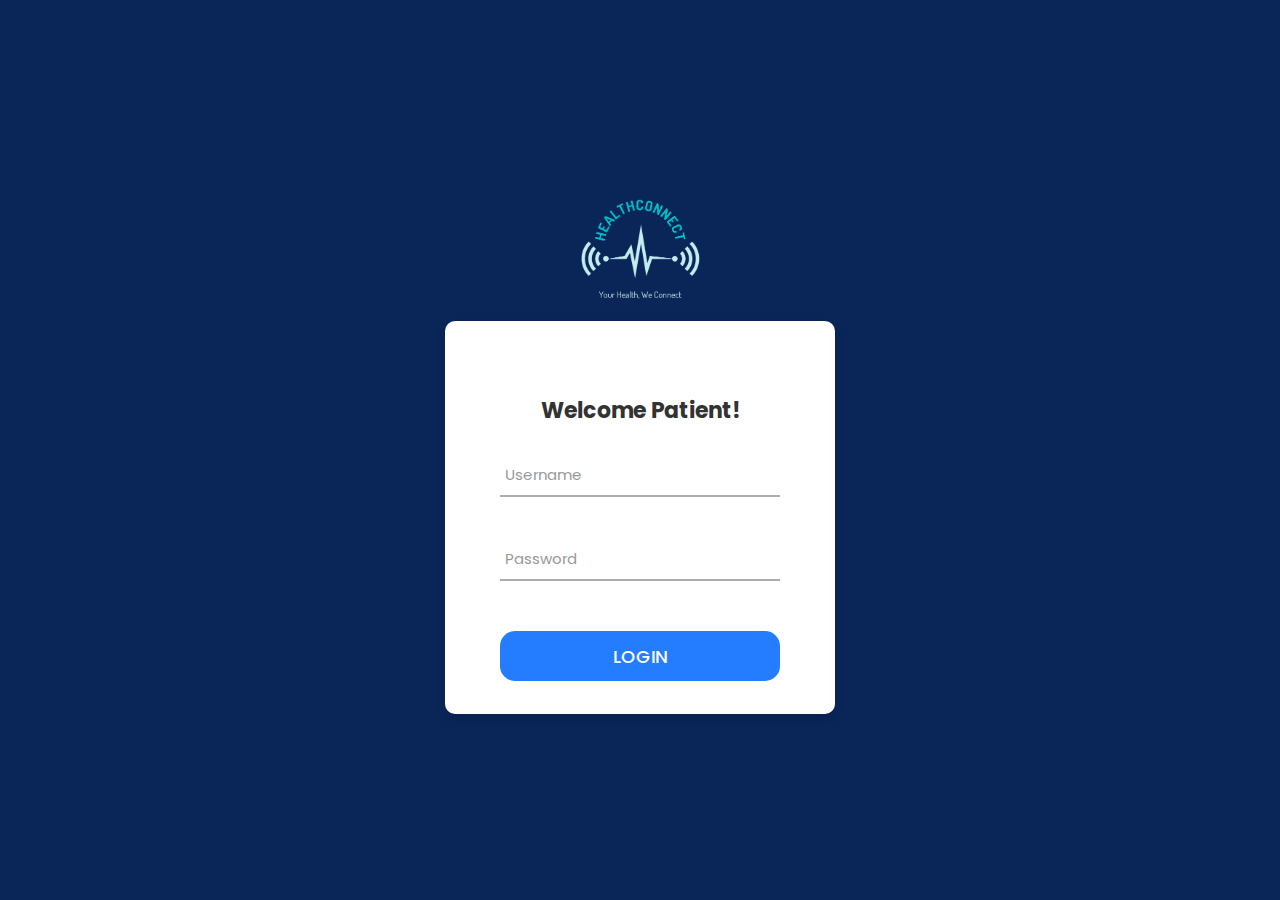
==== commit bfe08052: "login page done" ====
--- a/templates/login/index.html
+++ b/templates/login/index.html
@@ -5,8 +5,8 @@
 	<meta charset="UTF-8">
 	<meta name="viewport" content="width=device-width, initial-scale=1">
 <!--===============================================================================================-->
-	<link rel="stylesheet" type="text/css" href="css/util.css">
-	<link rel="stylesheet" type="text/css" href="css/main.css">
+	<link rel="stylesheet" type="text/css" href="../../static/login/css/util.css">
+	<link rel="stylesheet" type="text/css" href="../../static/login/css/main.css">
 <!--===============================================================================================-->
 </head>
 <body>
@@ -66,9 +66,9 @@
 	</div>
 	
 <!--===============================================================================================-->
-<script src="https://ajax.googleapis.com/ajax/libs/jquery/3.6.0/jquery.min.js"></script>
+	<script src="https://ajax.googleapis.com/ajax/libs/jquery/3.6.3/jquery.min.js"></script>
 <!--===============================================================================================-->
-	<script src="js/main.js"></script>
+	<script src="../../static/login/js/main.js"></script>
 
 </body>
 </html>
--- a/static/login/css/util.css
+++ b/static/login/css/util.css
@@ -0,0 +1,2993 @@
+/*[ FONT SIZE ]
+///////////////////////////////////////////////////////////
+*/
+.fs-1 {font-size: 1px;}
+.fs-2 {font-size: 2px;}
+.fs-3 {font-size: 3px;}
+.fs-4 {font-size: 4px;}
+.fs-5 {font-size: 5px;}
+.fs-6 {font-size: 6px;}
+.fs-7 {font-size: 7px;}
+.fs-8 {font-size: 8px;}
+.fs-9 {font-size: 9px;}
+.fs-10 {font-size: 10px;}
+.fs-11 {font-size: 11px;}
+.fs-12 {font-size: 12px;}
+.fs-13 {font-size: 13px;}
+.fs-14 {font-size: 14px;}
+.fs-15 {font-size: 15px;}
+.fs-16 {font-size: 16px;}
+.fs-17 {font-size: 17px;}
+.fs-18 {font-size: 18px;}
+.fs-19 {font-size: 19px;}
+.fs-20 {font-size: 20px;}
+.fs-21 {font-size: 21px;}
+.fs-22 {font-size: 22px;}
+.fs-23 {font-size: 23px;}
+.fs-24 {font-size: 24px;}
+.fs-25 {font-size: 25px;}
+.fs-26 {font-size: 26px;}
+.fs-27 {font-size: 27px;}
+.fs-28 {font-size: 28px;}
+.fs-29 {font-size: 29px;}
+.fs-30 {font-size: 30px;}
+.fs-31 {font-size: 31px;}
+.fs-32 {font-size: 32px;}
+.fs-33 {font-size: 33px;}
+.fs-34 {font-size: 34px;}
+.fs-35 {font-size: 35px;}
+.fs-36 {font-size: 36px;}
+.fs-37 {font-size: 37px;}
+.fs-38 {font-size: 38px;}
+.fs-39 {font-size: 39px;}
+.fs-40 {font-size: 40px;}
+.fs-41 {font-size: 41px;}
+.fs-42 {font-size: 42px;}
+.fs-43 {font-size: 43px;}
+.fs-44 {font-size: 44px;}
+.fs-45 {font-size: 45px;}
+.fs-46 {font-size: 46px;}
+.fs-47 {font-size: 47px;}
+.fs-48 {font-size: 48px;}
+.fs-49 {font-size: 49px;}
+.fs-50 {font-size: 50px;}
+.fs-51 {font-size: 51px;}
+.fs-52 {font-size: 52px;}
+.fs-53 {font-size: 53px;}
+.fs-54 {font-size: 54px;}
+.fs-55 {font-size: 55px;}
+.fs-56 {font-size: 56px;}
+.fs-57 {font-size: 57px;}
+.fs-58 {font-size: 58px;}
+.fs-59 {font-size: 59px;}
+.fs-60 {font-size: 60px;}
+.fs-61 {font-size: 61px;}
+.fs-62 {font-size: 62px;}
+.fs-63 {font-size: 63px;}
+.fs-64 {font-size: 64px;}
+.fs-65 {font-size: 65px;}
+.fs-66 {font-size: 66px;}
+.fs-67 {font-size: 67px;}
+.fs-68 {font-size: 68px;}
+.fs-69 {font-size: 69px;}
+.fs-70 {font-size: 70px;}
+.fs-71 {font-size: 71px;}
+.fs-72 {font-size: 72px;}
+.fs-73 {font-size: 73px;}
+.fs-74 {font-size: 74px;}
+.fs-75 {font-size: 75px;}
+.fs-76 {font-size: 76px;}
+.fs-77 {font-size: 77px;}
+.fs-78 {font-size: 78px;}
+.fs-79 {font-size: 79px;}
+.fs-80 {font-size: 80px;}
+.fs-81 {font-size: 81px;}
+.fs-82 {font-size: 82px;}
+.fs-83 {font-size: 83px;}
+.fs-84 {font-size: 84px;}
+.fs-85 {font-size: 85px;}
+.fs-86 {font-size: 86px;}
+.fs-87 {font-size: 87px;}
+.fs-88 {font-size: 88px;}
+.fs-89 {font-size: 89px;}
+.fs-90 {font-size: 90px;}
+.fs-91 {font-size: 91px;}
+.fs-92 {font-size: 92px;}
+.fs-93 {font-size: 93px;}
+.fs-94 {font-size: 94px;}
+.fs-95 {font-size: 95px;}
+.fs-96 {font-size: 96px;}
+.fs-97 {font-size: 97px;}
+.fs-98 {font-size: 98px;}
+.fs-99 {font-size: 99px;}
+.fs-100 {font-size: 100px;}
+.fs-101 {font-size: 101px;}
+.fs-102 {font-size: 102px;}
+.fs-103 {font-size: 103px;}
+.fs-104 {font-size: 104px;}
+.fs-105 {font-size: 105px;}
+.fs-106 {font-size: 106px;}
+.fs-107 {font-size: 107px;}
+.fs-108 {font-size: 108px;}
+.fs-109 {font-size: 109px;}
+.fs-110 {font-size: 110px;}
+.fs-111 {font-size: 111px;}
+.fs-112 {font-size: 112px;}
+.fs-113 {font-size: 113px;}
+.fs-114 {font-size: 114px;}
+.fs-115 {font-size: 115px;}
+.fs-116 {font-size: 116px;}
+.fs-117 {font-size: 117px;}
+.fs-118 {font-size: 118px;}
+.fs-119 {font-size: 119px;}
+.fs-120 {font-size: 120px;}
+.fs-121 {font-size: 121px;}
+.fs-122 {font-size: 122px;}
+.fs-123 {font-size: 123px;}
+.fs-124 {font-size: 124px;}
+.fs-125 {font-size: 125px;}
+.fs-126 {font-size: 126px;}
+.fs-127 {font-size: 127px;}
+.fs-128 {font-size: 128px;}
+.fs-129 {font-size: 129px;}
+.fs-130 {font-size: 130px;}
+.fs-131 {font-size: 131px;}
+.fs-132 {font-size: 132px;}
+.fs-133 {font-size: 133px;}
+.fs-134 {font-size: 134px;}
+.fs-135 {font-size: 135px;}
+.fs-136 {font-size: 136px;}
+.fs-137 {font-size: 137px;}
+.fs-138 {font-size: 138px;}
+.fs-139 {font-size: 139px;}
+.fs-140 {font-size: 140px;}
+.fs-141 {font-size: 141px;}
+.fs-142 {font-size: 142px;}
+.fs-143 {font-size: 143px;}
+.fs-144 {font-size: 144px;}
+.fs-145 {font-size: 145px;}
+.fs-146 {font-size: 146px;}
+.fs-147 {font-size: 147px;}
+.fs-148 {font-size: 148px;}
+.fs-149 {font-size: 149px;}
+.fs-150 {font-size: 150px;}
+.fs-151 {font-size: 151px;}
+.fs-152 {font-size: 152px;}
+.fs-153 {font-size: 153px;}
+.fs-154 {font-size: 154px;}
+.fs-155 {font-size: 155px;}
+.fs-156 {font-size: 156px;}
+.fs-157 {font-size: 157px;}
+.fs-158 {font-size: 158px;}
+.fs-159 {font-size: 159px;}
+.fs-160 {font-size: 160px;}
+.fs-161 {font-size: 161px;}
+.fs-162 {font-size: 162px;}
+.fs-163 {font-size: 163px;}
+.fs-164 {font-size: 164px;}
+.fs-165 {font-size: 165px;}
+.fs-166 {font-size: 166px;}
+.fs-167 {font-size: 167px;}
+.fs-168 {font-size: 168px;}
+.fs-169 {font-size: 169px;}
+.fs-170 {font-size: 170px;}
+.fs-171 {font-size: 171px;}
+.fs-172 {font-size: 172px;}
+.fs-173 {font-size: 173px;}
+.fs-174 {font-size: 174px;}
+.fs-175 {font-size: 175px;}
+.fs-176 {font-size: 176px;}
+.fs-177 {font-size: 177px;}
+.fs-178 {font-size: 178px;}
+.fs-179 {font-size: 179px;}
+.fs-180 {font-size: 180px;}
+.fs-181 {font-size: 181px;}
+.fs-182 {font-size: 182px;}
+.fs-183 {font-size: 183px;}
+.fs-184 {font-size: 184px;}
+.fs-185 {font-size: 185px;}
+.fs-186 {font-size: 186px;}
+.fs-187 {font-size: 187px;}
+.fs-188 {font-size: 188px;}
+.fs-189 {font-size: 189px;}
+.fs-190 {font-size: 190px;}
+.fs-191 {font-size: 191px;}
+.fs-192 {font-size: 192px;}
+.fs-193 {font-size: 193px;}
+.fs-194 {font-size: 194px;}
+.fs-195 {font-size: 195px;}
+.fs-196 {font-size: 196px;}
+.fs-197 {font-size: 197px;}
+.fs-198 {font-size: 198px;}
+.fs-199 {font-size: 199px;}
+.fs-200 {font-size: 200px;}
+
+/*[ PADDING ]
+///////////////////////////////////////////////////////////
+*/
+.p-t-0 {padding-top: 0px;}
+.p-t-1 {padding-top: 1px;}
+.p-t-2 {padding-top: 2px;}
+.p-t-3 {padding-top: 3px;}
+.p-t-4 {padding-top: 4px;}
+.p-t-5 {padding-top: 5px;}
+.p-t-6 {padding-top: 6px;}
+.p-t-7 {padding-top: 7px;}
+.p-t-8 {padding-top: 8px;}
+.p-t-9 {padding-top: 9px;}
+.p-t-10 {padding-top: 10px;}
+.p-t-11 {padding-top: 11px;}
+.p-t-12 {padding-top: 12px;}
+.p-t-13 {padding-top: 13px;}
+.p-t-14 {padding-top: 14px;}
+.p-t-15 {padding-top: 15px;}
+.p-t-16 {padding-top: 16px;}
+.p-t-17 {padding-top: 17px;}
+.p-t-18 {padding-top: 18px;}
+.p-t-19 {padding-top: 19px;}
+.p-t-20 {padding-top: 20px;}
+.p-t-21 {padding-top: 21px;}
+.p-t-22 {padding-top: 22px;}
+.p-t-23 {padding-top: 23px;}
+.p-t-24 {padding-top: 24px;}
+.p-t-25 {padding-top: 25px;}
+.p-t-26 {padding-top: 26px;}
+.p-t-27 {padding-top: 27px;}
+.p-t-28 {padding-top: 28px;}
+.p-t-29 {padding-top: 29px;}
+.p-t-30 {padding-top: 30px;}
+.p-t-31 {padding-top: 31px;}
+.p-t-32 {padding-top: 32px;}
+.p-t-33 {padding-top: 33px;}
+.p-t-34 {padding-top: 34px;}
+.p-t-35 {padding-top: 35px;}
+.p-t-36 {padding-top: 36px;}
+.p-t-37 {padding-top: 37px;}
+.p-t-38 {padding-top: 38px;}
+.p-t-39 {padding-top: 39px;}
+.p-t-40 {padding-top: 40px;}
+.p-t-41 {padding-top: 41px;}
+.p-t-42 {padding-top: 42px;}
+.p-t-43 {padding-top: 43px;}
+.p-t-44 {padding-top: 44px;}
+.p-t-45 {padding-top: 45px;}
+.p-t-46 {padding-top: 46px;}
+.p-t-47 {padding-top: 47px;}
+.p-t-48 {padding-top: 48px;}
+.p-t-49 {padding-top: 49px;}
+.p-t-50 {padding-top: 50px;}
+.p-t-51 {padding-top: 51px;}
+.p-t-52 {padding-top: 52px;}
+.p-t-53 {padding-top: 53px;}
+.p-t-54 {padding-top: 54px;}
+.p-t-55 {padding-top: 55px;}
+.p-t-56 {padding-top: 56px;}
+.p-t-57 {padding-top: 57px;}
+.p-t-58 {padding-top: 58px;}
+.p-t-59 {padding-top: 59px;}
+.p-t-60 {padding-top: 60px;}
+.p-t-61 {padding-top: 61px;}
+.p-t-62 {padding-top: 62px;}
+.p-t-63 {padding-top: 63px;}
+.p-t-64 {padding-top: 64px;}
+.p-t-65 {padding-top: 65px;}
+.p-t-66 {padding-top: 66px;}
+.p-t-67 {padding-top: 67px;}
+.p-t-68 {padding-top: 68px;}
+.p-t-69 {padding-top: 69px;}
+.p-t-70 {padding-top: 70px;}
+.p-t-71 {padding-top: 71px;}
+.p-t-72 {padding-top: 72px;}
+.p-t-73 {padding-top: 73px;}
+.p-t-74 {padding-top: 74px;}
+.p-t-75 {padding-top: 75px;}
+.p-t-76 {padding-top: 76px;}
+.p-t-77 {padding-top: 77px;}
+.p-t-78 {padding-top: 78px;}
+.p-t-79 {padding-top: 79px;}
+.p-t-80 {padding-top: 80px;}
+.p-t-81 {padding-top: 81px;}
+.p-t-82 {padding-top: 82px;}
+.p-t-83 {padding-top: 83px;}
+.p-t-84 {padding-top: 84px;}
+.p-t-85 {padding-top: 85px;}
+.p-t-86 {padding-top: 86px;}
+.p-t-87 {padding-top: 87px;}
+.p-t-88 {padding-top: 88px;}
+.p-t-89 {padding-top: 89px;}
+.p-t-90 {padding-top: 90px;}
+.p-t-91 {padding-top: 91px;}
+.p-t-92 {padding-top: 92px;}
+.p-t-93 {padding-top: 93px;}
+.p-t-94 {padding-top: 94px;}
+.p-t-95 {padding-top: 95px;}
+.p-t-96 {padding-top: 96px;}
+.p-t-97 {padding-top: 97px;}
+.p-t-98 {padding-top: 98px;}
+.p-t-99 {padding-top: 99px;}
+.p-t-100 {padding-top: 100px;}
+.p-t-101 {padding-top: 101px;}
+.p-t-102 {padding-top: 102px;}
+.p-t-103 {padding-top: 103px;}
+.p-t-104 {padding-top: 104px;}
+.p-t-105 {padding-top: 105px;}
+.p-t-106 {padding-top: 106px;}
+.p-t-107 {padding-top: 107px;}
+.p-t-108 {padding-top: 108px;}
+.p-t-109 {padding-top: 109px;}
+.p-t-110 {padding-top: 110px;}
+.p-t-111 {padding-top: 111px;}
+.p-t-112 {padding-top: 112px;}
+.p-t-113 {padding-top: 113px;}
+.p-t-114 {padding-top: 114px;}
+.p-t-115 {padding-top: 115px;}
+.p-t-116 {padding-top: 116px;}
+.p-t-117 {padding-top: 117px;}
+.p-t-118 {padding-top: 118px;}
+.p-t-119 {padding-top: 119px;}
+.p-t-120 {padding-top: 120px;}
+.p-t-121 {padding-top: 121px;}
+.p-t-122 {padding-top: 122px;}
+.p-t-123 {padding-top: 123px;}
+.p-t-124 {padding-top: 124px;}
+.p-t-125 {padding-top: 125px;}
+.p-t-126 {padding-top: 126px;}
+.p-t-127 {padding-top: 127px;}
+.p-t-128 {padding-top: 128px;}
+.p-t-129 {padding-top: 129px;}
+.p-t-130 {padding-top: 130px;}
+.p-t-131 {padding-top: 131px;}
+.p-t-132 {padding-top: 132px;}
+.p-t-133 {padding-top: 133px;}
+.p-t-134 {padding-top: 134px;}
+.p-t-135 {padding-top: 135px;}
+.p-t-136 {padding-top: 136px;}
+.p-t-137 {padding-top: 137px;}
+.p-t-138 {padding-top: 138px;}
+.p-t-139 {padding-top: 139px;}
+.p-t-140 {padding-top: 140px;}
+.p-t-141 {padding-top: 141px;}
+.p-t-142 {padding-top: 142px;}
+.p-t-143 {padding-top: 143px;}
+.p-t-144 {padding-top: 144px;}
+.p-t-145 {padding-top: 145px;}
+.p-t-146 {padding-top: 146px;}
+.p-t-147 {padding-top: 147px;}
+.p-t-148 {padding-top: 148px;}
+.p-t-149 {padding-top: 149px;}
+.p-t-150 {padding-top: 150px;}
+.p-t-151 {padding-top: 151px;}
+.p-t-152 {padding-top: 152px;}
+.p-t-153 {padding-top: 153px;}
+.p-t-154 {padding-top: 154px;}
+.p-t-155 {padding-top: 155px;}
+.p-t-156 {padding-top: 156px;}
+.p-t-157 {padding-top: 157px;}
+.p-t-158 {padding-top: 158px;}
+.p-t-159 {padding-top: 159px;}
+.p-t-160 {padding-top: 160px;}
+.p-t-161 {padding-top: 161px;}
+.p-t-162 {padding-top: 162px;}
+.p-t-163 {padding-top: 163px;}
+.p-t-164 {padding-top: 164px;}
+.p-t-165 {padding-top: 165px;}
+.p-t-166 {padding-top: 166px;}
+.p-t-167 {padding-top: 167px;}
+.p-t-168 {padding-top: 168px;}
+.p-t-169 {padding-top: 169px;}
+.p-t-170 {padding-top: 170px;}
+.p-t-171 {padding-top: 171px;}
+.p-t-172 {padding-top: 172px;}
+.p-t-173 {padding-top: 173px;}
+.p-t-174 {padding-top: 174px;}
+.p-t-175 {padding-top: 175px;}
+.p-t-176 {padding-top: 176px;}
+.p-t-177 {padding-top: 177px;}
+.p-t-178 {padding-top: 178px;}
+.p-t-179 {padding-top: 179px;}
+.p-t-180 {padding-top: 180px;}
+.p-t-181 {padding-top: 181px;}
+.p-t-182 {padding-top: 182px;}
+.p-t-183 {padding-top: 183px;}
+.p-t-184 {padding-top: 184px;}
+.p-t-185 {padding-top: 185px;}
+.p-t-186 {padding-top: 186px;}
+.p-t-187 {padding-top: 187px;}
+.p-t-188 {padding-top: 188px;}
+.p-t-189 {padding-top: 189px;}
+.p-t-190 {padding-top: 190px;}
+.p-t-191 {padding-top: 191px;}
+.p-t-192 {padding-top: 192px;}
+.p-t-193 {padding-top: 193px;}
+.p-t-194 {padding-top: 194px;}
+.p-t-195 {padding-top: 195px;}
+.p-t-196 {padding-top: 196px;}
+.p-t-197 {padding-top: 197px;}
+.p-t-198 {padding-top: 198px;}
+.p-t-199 {padding-top: 199px;}
+.p-t-200 {padding-top: 200px;}
+.p-t-201 {padding-top: 201px;}
+.p-t-202 {padding-top: 202px;}
+.p-t-203 {padding-top: 203px;}
+.p-t-204 {padding-top: 204px;}
+.p-t-205 {padding-top: 205px;}
+.p-t-206 {padding-top: 206px;}
+.p-t-207 {padding-top: 207px;}
+.p-t-208 {padding-top: 208px;}
+.p-t-209 {padding-top: 209px;}
+.p-t-210 {padding-top: 210px;}
+.p-t-211 {padding-top: 211px;}
+.p-t-212 {padding-top: 212px;}
+.p-t-213 {padding-top: 213px;}
+.p-t-214 {padding-top: 214px;}
+.p-t-215 {padding-top: 215px;}
+.p-t-216 {padding-top: 216px;}
+.p-t-217 {padding-top: 217px;}
+.p-t-218 {padding-top: 218px;}
+.p-t-219 {padding-top: 219px;}
+.p-t-220 {padding-top: 220px;}
+.p-t-221 {padding-top: 221px;}
+.p-t-222 {padding-top: 222px;}
+.p-t-223 {padding-top: 223px;}
+.p-t-224 {padding-top: 224px;}
+.p-t-225 {padding-top: 225px;}
+.p-t-226 {padding-top: 226px;}
+.p-t-227 {padding-top: 227px;}
+.p-t-228 {padding-top: 228px;}
+.p-t-229 {padding-top: 229px;}
+.p-t-230 {padding-top: 230px;}
+.p-t-231 {padding-top: 231px;}
+.p-t-232 {padding-top: 232px;}
+.p-t-233 {padding-top: 233px;}
+.p-t-234 {padding-top: 234px;}
+.p-t-235 {padding-top: 235px;}
+.p-t-236 {padding-top: 236px;}
+.p-t-237 {padding-top: 237px;}
+.p-t-238 {padding-top: 238px;}
+.p-t-239 {padding-top: 239px;}
+.p-t-240 {padding-top: 240px;}
+.p-t-241 {padding-top: 241px;}
+.p-t-242 {padding-top: 242px;}
+.p-t-243 {padding-top: 243px;}
+.p-t-244 {padding-top: 244px;}
+.p-t-245 {padding-top: 245px;}
+.p-t-246 {padding-top: 246px;}
+.p-t-247 {padding-top: 247px;}
+.p-t-248 {padding-top: 248px;}
+.p-t-249 {padding-top: 249px;}
+.p-t-250 {padding-top: 250px;}
+.p-b-0 {padding-bottom: 0px;}
+.p-b-1 {padding-bottom: 1px;}
+.p-b-2 {padding-bottom: 2px;}
+.p-b-3 {padding-bottom: 3px;}
+.p-b-4 {padding-bottom: 4px;}
+.p-b-5 {padding-bottom: 5px;}
+.p-b-6 {padding-bottom: 6px;}
+.p-b-7 {padding-bottom: 7px;}
+.p-b-8 {padding-bottom: 8px;}
+.p-b-9 {padding-bottom: 9px;}
+.p-b-10 {padding-bottom: 10px;}
+.p-b-11 {padding-bottom: 11px;}
+.p-b-12 {padding-bottom: 12px;}
+.p-b-13 {padding-bottom: 13px;}
+.p-b-14 {padding-bottom: 14px;}
+.p-b-15 {padding-bottom: 15px;}
+.p-b-16 {padding-bottom: 16px;}
+.p-b-17 {padding-bottom: 17px;}
+.p-b-18 {padding-bottom: 18px;}
+.p-b-19 {padding-bottom: 19px;}
+.p-b-20 {padding-bottom: 20px;}
+.p-b-21 {padding-bottom: 21px;}
+.p-b-22 {padding-bottom: 22px;}
+.p-b-23 {padding-bottom: 23px;}
+.p-b-24 {padding-bottom: 24px;}
+.p-b-25 {padding-bottom: 25px;}
+.p-b-26 {padding-bottom: 26px;}
+.p-b-27 {padding-bottom: 27px;}
+.p-b-28 {padding-bottom: 28px;}
+.p-b-29 {padding-bottom: 29px;}
+.p-b-30 {padding-bottom: 30px;}
+.p-b-31 {padding-bottom: 31px;}
+.p-b-32 {padding-bottom: 32px;}
+.p-b-33 {padding-bottom: 33px;}
+.p-b-34 {padding-bottom: 34px;}
+.p-b-35 {padding-bottom: 35px;}
+.p-b-36 {padding-bottom: 36px;}
+.p-b-37 {padding-bottom: 37px;}
+.p-b-38 {padding-bottom: 38px;}
+.p-b-39 {padding-bottom: 39px;}
+.p-b-40 {padding-bottom: 40px;}
+.p-b-41 {padding-bottom: 41px;}
+.p-b-42 {padding-bottom: 42px;}
+.p-b-43 {padding-bottom: 43px;}
+.p-b-44 {padding-bottom: 44px;}
+.p-b-45 {padding-bottom: 45px;}
+.p-b-46 {padding-bottom: 46px;}
+.p-b-47 {padding-bottom: 47px;}
+.p-b-48 {padding-bottom: 48px;}
+.p-b-49 {padding-bottom: 49px;}
+.p-b-50 {padding-bottom: 50px;}
+.p-b-51 {padding-bottom: 51px;}
+.p-b-52 {padding-bottom: 52px;}
+.p-b-53 {padding-bottom: 53px;}
+.p-b-54 {padding-bottom: 54px;}
+.p-b-55 {padding-bottom: 55px;}
+.p-b-56 {padding-bottom: 56px;}
+.p-b-57 {padding-bottom: 57px;}
+.p-b-58 {padding-bottom: 58px;}
+.p-b-59 {padding-bottom: 59px;}
+.p-b-60 {padding-bottom: 60px;}
+.p-b-61 {padding-bottom: 61px;}
+.p-b-62 {padding-bottom: 62px;}
+.p-b-63 {padding-bottom: 63px;}
+.p-b-64 {padding-bottom: 64px;}
+.p-b-65 {padding-bottom: 65px;}
+.p-b-66 {padding-bottom: 66px;}
+.p-b-67 {padding-bottom: 67px;}
+.p-b-68 {padding-bottom: 68px;}
+.p-b-69 {padding-bottom: 69px;}
+.p-b-70 {padding-bottom: 70px;}
+.p-b-71 {padding-bottom: 71px;}
+.p-b-72 {padding-bottom: 72px;}
+.p-b-73 {padding-bottom: 73px;}
+.p-b-74 {padding-bottom: 74px;}
+.p-b-75 {padding-bottom: 75px;}
+.p-b-76 {padding-bottom: 76px;}
+.p-b-77 {padding-bottom: 77px;}
+.p-b-78 {padding-bottom: 78px;}
+.p-b-79 {padding-bottom: 79px;}
+.p-b-80 {padding-bottom: 80px;}
+.p-b-81 {padding-bottom: 81px;}
+.p-b-82 {padding-bottom: 82px;}
+.p-b-83 {padding-bottom: 83px;}
+.p-b-84 {padding-bottom: 84px;}
+.p-b-85 {padding-bottom: 85px;}
+.p-b-86 {padding-bottom: 86px;}
+.p-b-87 {padding-bottom: 87px;}
+.p-b-88 {padding-bottom: 88px;}
+.p-b-89 {padding-bottom: 89px;}
+.p-b-90 {padding-bottom: 90px;}
+.p-b-91 {padding-bottom: 91px;}
+.p-b-92 {padding-bottom: 92px;}
+.p-b-93 {padding-bottom: 93px;}
+.p-b-94 {padding-bottom: 94px;}
+.p-b-95 {padding-bottom: 95px;}
+.p-b-96 {padding-bottom: 96px;}
+.p-b-97 {padding-bottom: 97px;}
+.p-b-98 {padding-bottom: 98px;}
+.p-b-99 {padding-bottom: 99px;}
+.p-b-100 {padding-bottom: 100px;}
+.p-b-101 {padding-bottom: 101px;}
+.p-b-102 {padding-bottom: 102px;}
+.p-b-103 {padding-bottom: 103px;}
+.p-b-104 {padding-bottom: 104px;}
+.p-b-105 {padding-bottom: 105px;}
+.p-b-106 {padding-bottom: 106px;}
+.p-b-107 {padding-bottom: 107px;}
+.p-b-108 {padding-bottom: 108px;}
+.p-b-109 {padding-bottom: 109px;}
+.p-b-110 {padding-bottom: 110px;}
+.p-b-111 {padding-bottom: 111px;}
+.p-b-112 {padding-bottom: 112px;}
+.p-b-113 {padding-bottom: 113px;}
+.p-b-114 {padding-bottom: 114px;}
+.p-b-115 {padding-bottom: 115px;}
+.p-b-116 {padding-bottom: 116px;}
+.p-b-117 {padding-bottom: 117px;}
+.p-b-118 {padding-bottom: 118px;}
+.p-b-119 {padding-bottom: 119px;}
+.p-b-120 {padding-bottom: 120px;}
+.p-b-121 {padding-bottom: 121px;}
+.p-b-122 {padding-bottom: 122px;}
+.p-b-123 {padding-bottom: 123px;}
+.p-b-124 {padding-bottom: 124px;}
+.p-b-125 {padding-bottom: 125px;}
+.p-b-126 {padding-bottom: 126px;}
+.p-b-127 {padding-bottom: 127px;}
+.p-b-128 {padding-bottom: 128px;}
+.p-b-129 {padding-bottom: 129px;}
+.p-b-130 {padding-bottom: 130px;}
+.p-b-131 {padding-bottom: 131px;}
+.p-b-132 {padding-bottom: 132px;}
+.p-b-133 {padding-bottom: 133px;}
+.p-b-134 {padding-bottom: 134px;}
+.p-b-135 {padding-bottom: 135px;}
+.p-b-136 {padding-bottom: 136px;}
+.p-b-137 {padding-bottom: 137px;}
+.p-b-138 {padding-bottom: 138px;}
+.p-b-139 {padding-bottom: 139px;}
+.p-b-140 {padding-bottom: 140px;}
+.p-b-141 {padding-bottom: 141px;}
+.p-b-142 {padding-bottom: 142px;}
+.p-b-143 {padding-bottom: 143px;}
+.p-b-144 {padding-bottom: 144px;}
+.p-b-145 {padding-bottom: 145px;}
+.p-b-146 {padding-bottom: 146px;}
+.p-b-147 {padding-bottom: 147px;}
+.p-b-148 {padding-bottom: 148px;}
+.p-b-149 {padding-bottom: 149px;}
+.p-b-150 {padding-bottom: 150px;}
+.p-b-151 {padding-bottom: 151px;}
+.p-b-152 {padding-bottom: 152px;}
+.p-b-153 {padding-bottom: 153px;}
+.p-b-154 {padding-bottom: 154px;}
+.p-b-155 {padding-bottom: 155px;}
+.p-b-156 {padding-bottom: 156px;}
+.p-b-157 {padding-bottom: 157px;}
+.p-b-158 {padding-bottom: 158px;}
+.p-b-159 {padding-bottom: 159px;}
+.p-b-160 {padding-bottom: 160px;}
+.p-b-161 {padding-bottom: 161px;}
+.p-b-162 {padding-bottom: 162px;}
+.p-b-163 {padding-bottom: 163px;}
+.p-b-164 {padding-bottom: 164px;}
+.p-b-165 {padding-bottom: 165px;}
+.p-b-166 {padding-bottom: 166px;}
+.p-b-167 {padding-bottom: 167px;}
+.p-b-168 {padding-bottom: 168px;}
+.p-b-169 {padding-bottom: 169px;}
+.p-b-170 {padding-bottom: 170px;}
+.p-b-171 {padding-bottom: 171px;}
+.p-b-172 {padding-bottom: 172px;}
+.p-b-173 {padding-bottom: 173px;}
+.p-b-174 {padding-bottom: 174px;}
+.p-b-175 {padding-bottom: 175px;}
+.p-b-176 {padding-bottom: 176px;}
+.p-b-177 {padding-bottom: 177px;}
+.p-b-178 {padding-bottom: 178px;}
+.p-b-179 {padding-bottom: 179px;}
+.p-b-180 {padding-bottom: 180px;}
+.p-b-181 {padding-bottom: 181px;}
+.p-b-182 {padding-bottom: 182px;}
+.p-b-183 {padding-bottom: 183px;}
+.p-b-184 {padding-bottom: 184px;}
+.p-b-185 {padding-bottom: 185px;}
+.p-b-186 {padding-bottom: 186px;}
+.p-b-187 {padding-bottom: 187px;}
+.p-b-188 {padding-bottom: 188px;}
+.p-b-189 {padding-bottom: 189px;}
+.p-b-190 {padding-bottom: 190px;}
+.p-b-191 {padding-bottom: 191px;}
+.p-b-192 {padding-bottom: 192px;}
+.p-b-193 {padding-bottom: 193px;}
+.p-b-194 {padding-bottom: 194px;}
+.p-b-195 {padding-bottom: 195px;}
+.p-b-196 {padding-bottom: 196px;}
+.p-b-197 {padding-bottom: 197px;}
+.p-b-198 {padding-bottom: 198px;}
+.p-b-199 {padding-bottom: 199px;}
+.p-b-200 {padding-bottom: 200px;}
+.p-b-201 {padding-bottom: 201px;}
+.p-b-202 {padding-bottom: 202px;}
+.p-b-203 {padding-bottom: 203px;}
+.p-b-204 {padding-bottom: 204px;}
+.p-b-205 {padding-bottom: 205px;}
+.p-b-206 {padding-bottom: 206px;}
+.p-b-207 {padding-bottom: 207px;}
+.p-b-208 {padding-bottom: 208px;}
+.p-b-209 {padding-bottom: 209px;}
+.p-b-210 {padding-bottom: 210px;}
+.p-b-211 {padding-bottom: 211px;}
+.p-b-212 {padding-bottom: 212px;}
+.p-b-213 {padding-bottom: 213px;}
+.p-b-214 {padding-bottom: 214px;}
+.p-b-215 {padding-bottom: 215px;}
+.p-b-216 {padding-bottom: 216px;}
+.p-b-217 {padding-bottom: 217px;}
+.p-b-218 {padding-bottom: 218px;}
+.p-b-219 {padding-bottom: 219px;}
+.p-b-220 {padding-bottom: 220px;}
+.p-b-221 {padding-bottom: 221px;}
+.p-b-222 {padding-bottom: 222px;}
+.p-b-223 {padding-bottom: 223px;}
+.p-b-224 {padding-bottom: 224px;}
+.p-b-225 {padding-bottom: 225px;}
+.p-b-226 {padding-bottom: 226px;}
+.p-b-227 {padding-bottom: 227px;}
+.p-b-228 {padding-bottom: 228px;}
+.p-b-229 {padding-bottom: 229px;}
+.p-b-230 {padding-bottom: 230px;}
+.p-b-231 {padding-bottom: 231px;}
+.p-b-232 {padding-bottom: 232px;}
+.p-b-233 {padding-bottom: 233px;}
+.p-b-234 {padding-bottom: 234px;}
+.p-b-235 {padding-bottom: 235px;}
+.p-b-236 {padding-bottom: 236px;}
+.p-b-237 {padding-bottom: 237px;}
+.p-b-238 {padding-bottom: 238px;}
+.p-b-239 {padding-bottom: 239px;}
+.p-b-240 {padding-bottom: 240px;}
+.p-b-241 {padding-bottom: 241px;}
+.p-b-242 {padding-bottom: 242px;}
+.p-b-243 {padding-bottom: 243px;}
+.p-b-244 {padding-bottom: 244px;}
+.p-b-245 {padding-bottom: 245px;}
+.p-b-246 {padding-bottom: 246px;}
+.p-b-247 {padding-bottom: 247px;}
+.p-b-248 {padding-bottom: 248px;}
+.p-b-249 {padding-bottom: 249px;}
+.p-b-250 {padding-bottom: 250px;}
+.p-l-0 {padding-left: 0px;}
+.p-l-1 {padding-left: 1px;}
+.p-l-2 {padding-left: 2px;}
+.p-l-3 {padding-left: 3px;}
+.p-l-4 {padding-left: 4px;}
+.p-l-5 {padding-left: 5px;}
+.p-l-6 {padding-left: 6px;}
+.p-l-7 {padding-left: 7px;}
+.p-l-8 {padding-left: 8px;}
+.p-l-9 {padding-left: 9px;}
+.p-l-10 {padding-left: 10px;}
+.p-l-11 {padding-left: 11px;}
+.p-l-12 {padding-left: 12px;}
+.p-l-13 {padding-left: 13px;}
+.p-l-14 {padding-left: 14px;}
+.p-l-15 {padding-left: 15px;}
+.p-l-16 {padding-left: 16px;}
+.p-l-17 {padding-left: 17px;}
+.p-l-18 {padding-left: 18px;}
+.p-l-19 {padding-left: 19px;}
+.p-l-20 {padding-left: 20px;}
+.p-l-21 {padding-left: 21px;}
+.p-l-22 {padding-left: 22px;}
+.p-l-23 {padding-left: 23px;}
+.p-l-24 {padding-left: 24px;}
+.p-l-25 {padding-left: 25px;}
+.p-l-26 {padding-left: 26px;}
+.p-l-27 {padding-left: 27px;}
+.p-l-28 {padding-left: 28px;}
+.p-l-29 {padding-left: 29px;}
+.p-l-30 {padding-left: 30px;}
+.p-l-31 {padding-left: 31px;}
+.p-l-32 {padding-left: 32px;}
+.p-l-33 {padding-left: 33px;}
+.p-l-34 {padding-left: 34px;}
+.p-l-35 {padding-left: 35px;}
+.p-l-36 {padding-left: 36px;}
+.p-l-37 {padding-left: 37px;}
+.p-l-38 {padding-left: 38px;}
+.p-l-39 {padding-left: 39px;}
+.p-l-40 {padding-left: 40px;}
+.p-l-41 {padding-left: 41px;}
+.p-l-42 {padding-left: 42px;}
+.p-l-43 {padding-left: 43px;}
+.p-l-44 {padding-left: 44px;}
+.p-l-45 {padding-left: 45px;}
+.p-l-46 {padding-left: 46px;}
+.p-l-47 {padding-left: 47px;}
+.p-l-48 {padding-left: 48px;}
+.p-l-49 {padding-left: 49px;}
+.p-l-50 {padding-left: 50px;}
+.p-l-51 {padding-left: 51px;}
+.p-l-52 {padding-left: 52px;}
+.p-l-53 {padding-left: 53px;}
+.p-l-54 {padding-left: 54px;}
+.p-l-55 {padding-left: 55px;}
+.p-l-56 {padding-left: 56px;}
+.p-l-57 {padding-left: 57px;}
+.p-l-58 {padding-left: 58px;}
+.p-l-59 {padding-left: 59px;}
+.p-l-60 {padding-left: 60px;}
+.p-l-61 {padding-left: 61px;}
+.p-l-62 {padding-left: 62px;}
+.p-l-63 {padding-left: 63px;}
+.p-l-64 {padding-left: 64px;}
+.p-l-65 {padding-left: 65px;}
+.p-l-66 {padding-left: 66px;}
+.p-l-67 {padding-left: 67px;}
+.p-l-68 {padding-left: 68px;}
+.p-l-69 {padding-left: 69px;}
+.p-l-70 {padding-left: 70px;}
+.p-l-71 {padding-left: 71px;}
+.p-l-72 {padding-left: 72px;}
+.p-l-73 {padding-left: 73px;}
+.p-l-74 {padding-left: 74px;}
+.p-l-75 {padding-left: 75px;}
+.p-l-76 {padding-left: 76px;}
+.p-l-77 {padding-left: 77px;}
+.p-l-78 {padding-left: 78px;}
+.p-l-79 {padding-left: 79px;}
+.p-l-80 {padding-left: 80px;}
+.p-l-81 {padding-left: 81px;}
+.p-l-82 {padding-left: 82px;}
+.p-l-83 {padding-left: 83px;}
+.p-l-84 {padding-left: 84px;}
+.p-l-85 {padding-left: 85px;}
+.p-l-86 {padding-left: 86px;}
+.p-l-87 {padding-left: 87px;}
+.p-l-88 {padding-left: 88px;}
+.p-l-89 {padding-left: 89px;}
+.p-l-90 {padding-left: 90px;}
+.p-l-91 {padding-left: 91px;}
+.p-l-92 {padding-left: 92px;}
+.p-l-93 {padding-left: 93px;}
+.p-l-94 {padding-left: 94px;}
+.p-l-95 {padding-left: 95px;}
+.p-l-96 {padding-left: 96px;}
+.p-l-97 {padding-left: 97px;}
+.p-l-98 {padding-left: 98px;}
+.p-l-99 {padding-left: 99px;}
+.p-l-100 {padding-left: 100px;}
+.p-l-101 {padding-left: 101px;}
+.p-l-102 {padding-left: 102px;}
+.p-l-103 {padding-left: 103px;}
+.p-l-104 {padding-left: 104px;}
+.p-l-105 {padding-left: 105px;}
+.p-l-106 {padding-left: 106px;}
+.p-l-107 {padding-left: 107px;}
+.p-l-108 {padding-left: 108px;}
+.p-l-109 {padding-left: 109px;}
+.p-l-110 {padding-left: 110px;}
+.p-l-111 {padding-left: 111px;}
+.p-l-112 {padding-left: 112px;}
+.p-l-113 {padding-left: 113px;}
+.p-l-114 {padding-left: 114px;}
+.p-l-115 {padding-left: 115px;}
+.p-l-116 {padding-left: 116px;}
+.p-l-117 {padding-left: 117px;}
+.p-l-118 {padding-left: 118px;}
+.p-l-119 {padding-left: 119px;}
+.p-l-120 {padding-left: 120px;}
+.p-l-121 {padding-left: 121px;}
+.p-l-122 {padding-left: 122px;}
+.p-l-123 {padding-left: 123px;}
+.p-l-124 {padding-left: 124px;}
+.p-l-125 {padding-left: 125px;}
+.p-l-126 {padding-left: 126px;}
+.p-l-127 {padding-left: 127px;}
+.p-l-128 {padding-left: 128px;}
+.p-l-129 {padding-left: 129px;}
+.p-l-130 {padding-left: 130px;}
+.p-l-131 {padding-left: 131px;}
+.p-l-132 {padding-left: 132px;}
+.p-l-133 {padding-left: 133px;}
+.p-l-134 {padding-left: 134px;}
+.p-l-135 {padding-left: 135px;}
+.p-l-136 {padding-left: 136px;}
+.p-l-137 {padding-left: 137px;}
+.p-l-138 {padding-left: 138px;}
+.p-l-139 {padding-left: 139px;}
+.p-l-140 {padding-left: 140px;}
+.p-l-141 {padding-left: 141px;}
+.p-l-142 {padding-left: 142px;}
+.p-l-143 {padding-left: 143px;}
+.p-l-144 {padding-left: 144px;}
+.p-l-145 {padding-left: 145px;}
+.p-l-146 {padding-left: 146px;}
+.p-l-147 {padding-left: 147px;}
+.p-l-148 {padding-left: 148px;}
+.p-l-149 {padding-left: 149px;}
+.p-l-150 {padding-left: 150px;}
+.p-l-151 {padding-left: 151px;}
+.p-l-152 {padding-left: 152px;}
+.p-l-153 {padding-left: 153px;}
+.p-l-154 {padding-left: 154px;}
+.p-l-155 {padding-left: 155px;}
+.p-l-156 {padding-left: 156px;}
+.p-l-157 {padding-left: 157px;}
+.p-l-158 {padding-left: 158px;}
+.p-l-159 {padding-left: 159px;}
+.p-l-160 {padding-left: 160px;}
+.p-l-161 {padding-left: 161px;}
+.p-l-162 {padding-left: 162px;}
+.p-l-163 {padding-left: 163px;}
+.p-l-164 {padding-left: 164px;}
+.p-l-165 {padding-left: 165px;}
+.p-l-166 {padding-left: 166px;}
+.p-l-167 {padding-left: 167px;}
+.p-l-168 {padding-left: 168px;}
+.p-l-169 {padding-left: 169px;}
+.p-l-170 {padding-left: 170px;}
+.p-l-171 {padding-left: 171px;}
+.p-l-172 {padding-left: 172px;}
+.p-l-173 {padding-left: 173px;}
+.p-l-174 {padding-left: 174px;}
+.p-l-175 {padding-left: 175px;}
+.p-l-176 {padding-left: 176px;}
+.p-l-177 {padding-left: 177px;}
+.p-l-178 {padding-left: 178px;}
+.p-l-179 {padding-left: 179px;}
+.p-l-180 {padding-left: 180px;}
+.p-l-181 {padding-left: 181px;}
+.p-l-182 {padding-left: 182px;}
+.p-l-183 {padding-left: 183px;}
+.p-l-184 {padding-left: 184px;}
+.p-l-185 {padding-left: 185px;}
+.p-l-186 {padding-left: 186px;}
+.p-l-187 {padding-left: 187px;}
+.p-l-188 {padding-left: 188px;}
+.p-l-189 {padding-left: 189px;}
+.p-l-190 {padding-left: 190px;}
+.p-l-191 {padding-left: 191px;}
+.p-l-192 {padding-left: 192px;}
+.p-l-193 {padding-left: 193px;}
+.p-l-194 {padding-left: 194px;}
+.p-l-195 {padding-left: 195px;}
+.p-l-196 {padding-left: 196px;}
+.p-l-197 {padding-left: 197px;}
+.p-l-198 {padding-left: 198px;}
+.p-l-199 {padding-left: 199px;}
+.p-l-200 {padding-left: 200px;}
+.p-l-201 {padding-left: 201px;}
+.p-l-202 {padding-left: 202px;}
+.p-l-203 {padding-left: 203px;}
+.p-l-204 {padding-left: 204px;}
+.p-l-205 {padding-left: 205px;}
+.p-l-206 {padding-left: 206px;}
+.p-l-207 {padding-left: 207px;}
+.p-l-208 {padding-left: 208px;}
+.p-l-209 {padding-left: 209px;}
+.p-l-210 {padding-left: 210px;}
+.p-l-211 {padding-left: 211px;}
+.p-l-212 {padding-left: 212px;}
+.p-l-213 {padding-left: 213px;}
+.p-l-214 {padding-left: 214px;}
+.p-l-215 {padding-left: 215px;}
+.p-l-216 {padding-left: 216px;}
+.p-l-217 {padding-left: 217px;}
+.p-l-218 {padding-left: 218px;}
+.p-l-219 {padding-left: 219px;}
+.p-l-220 {padding-left: 220px;}
+.p-l-221 {padding-left: 221px;}
+.p-l-222 {padding-left: 222px;}
+.p-l-223 {padding-left: 223px;}
+.p-l-224 {padding-left: 224px;}
+.p-l-225 {padding-left: 225px;}
+.p-l-226 {padding-left: 226px;}
+.p-l-227 {padding-left: 227px;}
+.p-l-228 {padding-left: 228px;}
+.p-l-229 {padding-left: 229px;}
+.p-l-230 {padding-left: 230px;}
+.p-l-231 {padding-left: 231px;}
+.p-l-232 {padding-left: 232px;}
+.p-l-233 {padding-left: 233px;}
+.p-l-234 {padding-left: 234px;}
+.p-l-235 {padding-left: 235px;}
+.p-l-236 {padding-left: 236px;}
+.p-l-237 {padding-left: 237px;}
+.p-l-238 {padding-left: 238px;}
+.p-l-239 {padding-left: 239px;}
+.p-l-240 {padding-left: 240px;}
+.p-l-241 {padding-left: 241px;}
+.p-l-242 {padding-left: 242px;}
+.p-l-243 {padding-left: 243px;}
+.p-l-244 {padding-left: 244px;}
+.p-l-245 {padding-left: 245px;}
+.p-l-246 {padding-left: 246px;}
+.p-l-247 {padding-left: 247px;}
+.p-l-248 {padding-left: 248px;}
+.p-l-249 {padding-left: 249px;}
+.p-l-250 {padding-left: 250px;}
+.p-r-0 {padding-right: 0px;}
+.p-r-1 {padding-right: 1px;}
+.p-r-2 {padding-right: 2px;}
+.p-r-3 {padding-right: 3px;}
+.p-r-4 {padding-right: 4px;}
+.p-r-5 {padding-right: 5px;}
+.p-r-6 {padding-right: 6px;}
+.p-r-7 {padding-right: 7px;}
+.p-r-8 {padding-right: 8px;}
+.p-r-9 {padding-right: 9px;}
+.p-r-10 {padding-right: 10px;}
+.p-r-11 {padding-right: 11px;}
+.p-r-12 {padding-right: 12px;}
+.p-r-13 {padding-right: 13px;}
+.p-r-14 {padding-right: 14px;}
+.p-r-15 {padding-right: 15px;}
+.p-r-16 {padding-right: 16px;}
+.p-r-17 {padding-right: 17px;}
+.p-r-18 {padding-right: 18px;}
+.p-r-19 {padding-right: 19px;}
+.p-r-20 {padding-right: 20px;}
+.p-r-21 {padding-right: 21px;}
+.p-r-22 {padding-right: 22px;}
+.p-r-23 {padding-right: 23px;}
+.p-r-24 {padding-right: 24px;}
+.p-r-25 {padding-right: 25px;}
+.p-r-26 {padding-right: 26px;}
+.p-r-27 {padding-right: 27px;}
+.p-r-28 {padding-right: 28px;}
+.p-r-29 {padding-right: 29px;}
+.p-r-30 {padding-right: 30px;}
+.p-r-31 {padding-right: 31px;}
+.p-r-32 {padding-right: 32px;}
+.p-r-33 {padding-right: 33px;}
+.p-r-34 {padding-right: 34px;}
+.p-r-35 {padding-right: 35px;}
+.p-r-36 {padding-right: 36px;}
+.p-r-37 {padding-right: 37px;}
+.p-r-38 {padding-right: 38px;}
+.p-r-39 {padding-right: 39px;}
+.p-r-40 {padding-right: 40px;}
+.p-r-41 {padding-right: 41px;}
+.p-r-42 {padding-right: 42px;}
+.p-r-43 {padding-right: 43px;}
+.p-r-44 {padding-right: 44px;}
+.p-r-45 {padding-right: 45px;}
+.p-r-46 {padding-right: 46px;}
+.p-r-47 {padding-right: 47px;}
+.p-r-48 {padding-right: 48px;}
+.p-r-49 {padding-right: 49px;}
+.p-r-50 {padding-right: 50px;}
+.p-r-51 {padding-right: 51px;}
+.p-r-52 {padding-right: 52px;}
+.p-r-53 {padding-right: 53px;}
+.p-r-54 {padding-right: 54px;}
+.p-r-55 {padding-right: 55px;}
+.p-r-56 {padding-right: 56px;}
+.p-r-57 {padding-right: 57px;}
+.p-r-58 {padding-right: 58px;}
+.p-r-59 {padding-right: 59px;}
+.p-r-60 {padding-right: 60px;}
+.p-r-61 {padding-right: 61px;}
+.p-r-62 {padding-right: 62px;}
+.p-r-63 {padding-right: 63px;}
+.p-r-64 {padding-right: 64px;}
+.p-r-65 {padding-right: 65px;}
+.p-r-66 {padding-right: 66px;}
+.p-r-67 {padding-right: 67px;}
+.p-r-68 {padding-right: 68px;}
+.p-r-69 {padding-right: 69px;}
+.p-r-70 {padding-right: 70px;}
+.p-r-71 {padding-right: 71px;}
+.p-r-72 {padding-right: 72px;}
+.p-r-73 {padding-right: 73px;}
+.p-r-74 {padding-right: 74px;}
+.p-r-75 {padding-right: 75px;}
+.p-r-76 {padding-right: 76px;}
+.p-r-77 {padding-right: 77px;}
+.p-r-78 {padding-right: 78px;}
+.p-r-79 {padding-right: 79px;}
+.p-r-80 {padding-right: 80px;}
+.p-r-81 {padding-right: 81px;}
+.p-r-82 {padding-right: 82px;}
+.p-r-83 {padding-right: 83px;}
+.p-r-84 {padding-right: 84px;}
+.p-r-85 {padding-right: 85px;}
+.p-r-86 {padding-right: 86px;}
+.p-r-87 {padding-right: 87px;}
+.p-r-88 {padding-right: 88px;}
+.p-r-89 {padding-right: 89px;}
+.p-r-90 {padding-right: 90px;}
+.p-r-91 {padding-right: 91px;}
+.p-r-92 {padding-right: 92px;}
+.p-r-93 {padding-right: 93px;}
+.p-r-94 {padding-right: 94px;}
+.p-r-95 {padding-right: 95px;}
+.p-r-96 {padding-right: 96px;}
+.p-r-97 {padding-right: 97px;}
+.p-r-98 {padding-right: 98px;}
+.p-r-99 {padding-right: 99px;}
+.p-r-100 {padding-right: 100px;}
+.p-r-101 {padding-right: 101px;}
+.p-r-102 {padding-right: 102px;}
+.p-r-103 {padding-right: 103px;}
+.p-r-104 {padding-right: 104px;}
+.p-r-105 {padding-right: 105px;}
+.p-r-106 {padding-right: 106px;}
+.p-r-107 {padding-right: 107px;}
+.p-r-108 {padding-right: 108px;}
+.p-r-109 {padding-right: 109px;}
+.p-r-110 {padding-right: 110px;}
+.p-r-111 {padding-right: 111px;}
+.p-r-112 {padding-right: 112px;}
+.p-r-113 {padding-right: 113px;}
+.p-r-114 {padding-right: 114px;}
+.p-r-115 {padding-right: 115px;}
+.p-r-116 {padding-right: 116px;}
+.p-r-117 {padding-right: 117px;}
+.p-r-118 {padding-right: 118px;}
+.p-r-119 {padding-right: 119px;}
+.p-r-120 {padding-right: 120px;}
+.p-r-121 {padding-right: 121px;}
+.p-r-122 {padding-right: 122px;}
+.p-r-123 {padding-right: 123px;}
+.p-r-124 {padding-right: 124px;}
+.p-r-125 {padding-right: 125px;}
+.p-r-126 {padding-right: 126px;}
+.p-r-127 {padding-right: 127px;}
+.p-r-128 {padding-right: 128px;}
+.p-r-129 {padding-right: 129px;}
+.p-r-130 {padding-right: 130px;}
+.p-r-131 {padding-right: 131px;}
+.p-r-132 {padding-right: 132px;}
+.p-r-133 {padding-right: 133px;}
+.p-r-134 {padding-right: 134px;}
+.p-r-135 {padding-right: 135px;}
+.p-r-136 {padding-right: 136px;}
+.p-r-137 {padding-right: 137px;}
+.p-r-138 {padding-right: 138px;}
+.p-r-139 {padding-right: 139px;}
+.p-r-140 {padding-right: 140px;}
+.p-r-141 {padding-right: 141px;}
+.p-r-142 {padding-right: 142px;}
+.p-r-143 {padding-right: 143px;}
+.p-r-144 {padding-right: 144px;}
+.p-r-145 {padding-right: 145px;}
+.p-r-146 {padding-right: 146px;}
+.p-r-147 {padding-right: 147px;}
+.p-r-148 {padding-right: 148px;}
+.p-r-149 {padding-right: 149px;}
+.p-r-150 {padding-right: 150px;}
+.p-r-151 {padding-right: 151px;}
+.p-r-152 {padding-right: 152px;}
+.p-r-153 {padding-right: 153px;}
+.p-r-154 {padding-right: 154px;}
+.p-r-155 {padding-right: 155px;}
+.p-r-156 {padding-right: 156px;}
+.p-r-157 {padding-right: 157px;}
+.p-r-158 {padding-right: 158px;}
+.p-r-159 {padding-right: 159px;}
+.p-r-160 {padding-right: 160px;}
+.p-r-161 {padding-right: 161px;}
+.p-r-162 {padding-right: 162px;}
+.p-r-163 {padding-right: 163px;}
+.p-r-164 {padding-right: 164px;}
+.p-r-165 {padding-right: 165px;}
+.p-r-166 {padding-right: 166px;}
+.p-r-167 {padding-right: 167px;}
+.p-r-168 {padding-right: 168px;}
+.p-r-169 {padding-right: 169px;}
+.p-r-170 {padding-right: 170px;}
+.p-r-171 {padding-right: 171px;}
+.p-r-172 {padding-right: 172px;}
+.p-r-173 {padding-right: 173px;}
+.p-r-174 {padding-right: 174px;}
+.p-r-175 {padding-right: 175px;}
+.p-r-176 {padding-right: 176px;}
+.p-r-177 {padding-right: 177px;}
+.p-r-178 {padding-right: 178px;}
+.p-r-179 {padding-right: 179px;}
+.p-r-180 {padding-right: 180px;}
+.p-r-181 {padding-right: 181px;}
+.p-r-182 {padding-right: 182px;}
+.p-r-183 {padding-right: 183px;}
+.p-r-184 {padding-right: 184px;}
+.p-r-185 {padding-right: 185px;}
+.p-r-186 {padding-right: 186px;}
+.p-r-187 {padding-right: 187px;}
+.p-r-188 {padding-right: 188px;}
+.p-r-189 {padding-right: 189px;}
+.p-r-190 {padding-right: 190px;}
+.p-r-191 {padding-right: 191px;}
+.p-r-192 {padding-right: 192px;}
+.p-r-193 {padding-right: 193px;}
+.p-r-194 {padding-right: 194px;}
+.p-r-195 {padding-right: 195px;}
+.p-r-196 {padding-right: 196px;}
+.p-r-197 {padding-right: 197px;}
+.p-r-198 {padding-right: 198px;}
+.p-r-199 {padding-right: 199px;}
+.p-r-200 {padding-right: 200px;}
+.p-r-201 {padding-right: 201px;}
+.p-r-202 {padding-right: 202px;}
+.p-r-203 {padding-right: 203px;}
+.p-r-204 {padding-right: 204px;}
+.p-r-205 {padding-right: 205px;}
+.p-r-206 {padding-right: 206px;}
+.p-r-207 {padding-right: 207px;}
+.p-r-208 {padding-right: 208px;}
+.p-r-209 {padding-right: 209px;}
+.p-r-210 {padding-right: 210px;}
+.p-r-211 {padding-right: 211px;}
+.p-r-212 {padding-right: 212px;}
+.p-r-213 {padding-right: 213px;}
+.p-r-214 {padding-right: 214px;}
+.p-r-215 {padding-right: 215px;}
+.p-r-216 {padding-right: 216px;}
+.p-r-217 {padding-right: 217px;}
+.p-r-218 {padding-right: 218px;}
+.p-r-219 {padding-right: 219px;}
+.p-r-220 {padding-right: 220px;}
+.p-r-221 {padding-right: 221px;}
+.p-r-222 {padding-right: 222px;}
+.p-r-223 {padding-right: 223px;}
+.p-r-224 {padding-right: 224px;}
+.p-r-225 {padding-right: 225px;}
+.p-r-226 {padding-right: 226px;}
+.p-r-227 {padding-right: 227px;}
+.p-r-228 {padding-right: 228px;}
+.p-r-229 {padding-right: 229px;}
+.p-r-230 {padding-right: 230px;}
+.p-r-231 {padding-right: 231px;}
+.p-r-232 {padding-right: 232px;}
+.p-r-233 {padding-right: 233px;}
+.p-r-234 {padding-right: 234px;}
+.p-r-235 {padding-right: 235px;}
+.p-r-236 {padding-right: 236px;}
+.p-r-237 {padding-right: 237px;}
+.p-r-238 {padding-right: 238px;}
+.p-r-239 {padding-right: 239px;}
+.p-r-240 {padding-right: 240px;}
+.p-r-241 {padding-right: 241px;}
+.p-r-242 {padding-right: 242px;}
+.p-r-243 {padding-right: 243px;}
+.p-r-244 {padding-right: 244px;}
+.p-r-245 {padding-right: 245px;}
+.p-r-246 {padding-right: 246px;}
+.p-r-247 {padding-right: 247px;}
+.p-r-248 {padding-right: 248px;}
+.p-r-249 {padding-right: 249px;}
+.p-r-250 {padding-right: 250px;}
+
+/*[ MARGIN ]
+///////////////////////////////////////////////////////////
+*/
+.m-t-0 {margin-top: 0px;}
+.m-t-1 {margin-top: 1px;}
+.m-t-2 {margin-top: 2px;}
+.m-t-3 {margin-top: 3px;}
+.m-t-4 {margin-top: 4px;}
+.m-t-5 {margin-top: 5px;}
+.m-t-6 {margin-top: 6px;}
+.m-t-7 {margin-top: 7px;}
+.m-t-8 {margin-top: 8px;}
+.m-t-9 {margin-top: 9px;}
+.m-t-10 {margin-top: 10px;}
+.m-t-11 {margin-top: 11px;}
+.m-t-12 {margin-top: 12px;}
+.m-t-13 {margin-top: 13px;}
+.m-t-14 {margin-top: 14px;}
+.m-t-15 {margin-top: 15px;}
+.m-t-16 {margin-top: 16px;}
+.m-t-17 {margin-top: 17px;}
+.m-t-18 {margin-top: 18px;}
+.m-t-19 {margin-top: 19px;}
+.m-t-20 {margin-top: 20px;}
+.m-t-21 {margin-top: 21px;}
+.m-t-22 {margin-top: 22px;}
+.m-t-23 {margin-top: 23px;}
+.m-t-24 {margin-top: 24px;}
+.m-t-25 {margin-top: 25px;}
+.m-t-26 {margin-top: 26px;}
+.m-t-27 {margin-top: 27px;}
+.m-t-28 {margin-top: 28px;}
+.m-t-29 {margin-top: 29px;}
+.m-t-30 {margin-top: 30px;}
+.m-t-31 {margin-top: 31px;}
+.m-t-32 {margin-top: 32px;}
+.m-t-33 {margin-top: 33px;}
+.m-t-34 {margin-top: 34px;}
+.m-t-35 {margin-top: 35px;}
+.m-t-36 {margin-top: 36px;}
+.m-t-37 {margin-top: 37px;}
+.m-t-38 {margin-top: 38px;}
+.m-t-39 {margin-top: 39px;}
+.m-t-40 {margin-top: 40px;}
+.m-t-41 {margin-top: 41px;}
+.m-t-42 {margin-top: 42px;}
+.m-t-43 {margin-top: 43px;}
+.m-t-44 {margin-top: 44px;}
+.m-t-45 {margin-top: 45px;}
+.m-t-46 {margin-top: 46px;}
+.m-t-47 {margin-top: 47px;}
+.m-t-48 {margin-top: 48px;}
+.m-t-49 {margin-top: 49px;}
+.m-t-50 {margin-top: 50px;}
+.m-t-51 {margin-top: 51px;}
+.m-t-52 {margin-top: 52px;}
+.m-t-53 {margin-top: 53px;}
+.m-t-54 {margin-top: 54px;}
+.m-t-55 {margin-top: 55px;}
+.m-t-56 {margin-top: 56px;}
+.m-t-57 {margin-top: 57px;}
+.m-t-58 {margin-top: 58px;}
+.m-t-59 {margin-top: 59px;}
+.m-t-60 {margin-top: 60px;}
+.m-t-61 {margin-top: 61px;}
+.m-t-62 {margin-top: 62px;}
+.m-t-63 {margin-top: 63px;}
+.m-t-64 {margin-top: 64px;}
+.m-t-65 {margin-top: 65px;}
+.m-t-66 {margin-top: 66px;}
+.m-t-67 {margin-top: 67px;}
+.m-t-68 {margin-top: 68px;}
+.m-t-69 {margin-top: 69px;}
+.m-t-70 {margin-top: 70px;}
+.m-t-71 {margin-top: 71px;}
+.m-t-72 {margin-top: 72px;}
+.m-t-73 {margin-top: 73px;}
+.m-t-74 {margin-top: 74px;}
+.m-t-75 {margin-top: 75px;}
+.m-t-76 {margin-top: 76px;}
+.m-t-77 {margin-top: 77px;}
+.m-t-78 {margin-top: 78px;}
+.m-t-79 {margin-top: 79px;}
+.m-t-80 {margin-top: 80px;}
+.m-t-81 {margin-top: 81px;}
+.m-t-82 {margin-top: 82px;}
+.m-t-83 {margin-top: 83px;}
+.m-t-84 {margin-top: 84px;}
+.m-t-85 {margin-top: 85px;}
+.m-t-86 {margin-top: 86px;}
+.m-t-87 {margin-top: 87px;}
+.m-t-88 {margin-top: 88px;}
+.m-t-89 {margin-top: 89px;}
+.m-t-90 {margin-top: 90px;}
+.m-t-91 {margin-top: 91px;}
+.m-t-92 {margin-top: 92px;}
+.m-t-93 {margin-top: 93px;}
+.m-t-94 {margin-top: 94px;}
+.m-t-95 {margin-top: 95px;}
+.m-t-96 {margin-top: 96px;}
+.m-t-97 {margin-top: 97px;}
+.m-t-98 {margin-top: 98px;}
+.m-t-99 {margin-top: 99px;}
+.m-t-100 {margin-top: 100px;}
+.m-t-101 {margin-top: 101px;}
+.m-t-102 {margin-top: 102px;}
+.m-t-103 {margin-top: 103px;}
+.m-t-104 {margin-top: 104px;}
+.m-t-105 {margin-top: 105px;}
+.m-t-106 {margin-top: 106px;}
+.m-t-107 {margin-top: 107px;}
+.m-t-108 {margin-top: 108px;}
+.m-t-109 {margin-top: 109px;}
+.m-t-110 {margin-top: 110px;}
+.m-t-111 {margin-top: 111px;}
+.m-t-112 {margin-top: 112px;}
+.m-t-113 {margin-top: 113px;}
+.m-t-114 {margin-top: 114px;}
+.m-t-115 {margin-top: 115px;}
+.m-t-116 {margin-top: 116px;}
+.m-t-117 {margin-top: 117px;}
+.m-t-118 {margin-top: 118px;}
+.m-t-119 {margin-top: 119px;}
+.m-t-120 {margin-top: 120px;}
+.m-t-121 {margin-top: 121px;}
+.m-t-122 {margin-top: 122px;}
+.m-t-123 {margin-top: 123px;}
+.m-t-124 {margin-top: 124px;}
+.m-t-125 {margin-top: 125px;}
+.m-t-126 {margin-top: 126px;}
+.m-t-127 {margin-top: 127px;}
+.m-t-128 {margin-top: 128px;}
+.m-t-129 {margin-top: 129px;}
+.m-t-130 {margin-top: 130px;}
+.m-t-131 {margin-top: 131px;}
+.m-t-132 {margin-top: 132px;}
+.m-t-133 {margin-top: 133px;}
+.m-t-134 {margin-top: 134px;}
+.m-t-135 {margin-top: 135px;}
+.m-t-136 {margin-top: 136px;}
+.m-t-137 {margin-top: 137px;}
+.m-t-138 {margin-top: 138px;}
+.m-t-139 {margin-top: 139px;}
+.m-t-140 {margin-top: 140px;}
+.m-t-141 {margin-top: 141px;}
+.m-t-142 {margin-top: 142px;}
+.m-t-143 {margin-top: 143px;}
+.m-t-144 {margin-top: 144px;}
+.m-t-145 {margin-top: 145px;}
+.m-t-146 {margin-top: 146px;}
+.m-t-147 {margin-top: 147px;}
+.m-t-148 {margin-top: 148px;}
+.m-t-149 {margin-top: 149px;}
+.m-t-150 {margin-top: 150px;}
+.m-t-151 {margin-top: 151px;}
+.m-t-152 {margin-top: 152px;}
+.m-t-153 {margin-top: 153px;}
+.m-t-154 {margin-top: 154px;}
+.m-t-155 {margin-top: 155px;}
+.m-t-156 {margin-top: 156px;}
+.m-t-157 {margin-top: 157px;}
+.m-t-158 {margin-top: 158px;}
+.m-t-159 {margin-top: 159px;}
+.m-t-160 {margin-top: 160px;}
+.m-t-161 {margin-top: 161px;}
+.m-t-162 {margin-top: 162px;}
+.m-t-163 {margin-top: 163px;}
+.m-t-164 {margin-top: 164px;}
+.m-t-165 {margin-top: 165px;}
+.m-t-166 {margin-top: 166px;}
+.m-t-167 {margin-top: 167px;}
+.m-t-168 {margin-top: 168px;}
+.m-t-169 {margin-top: 169px;}
+.m-t-170 {margin-top: 170px;}
+.m-t-171 {margin-top: 171px;}
+.m-t-172 {margin-top: 172px;}
+.m-t-173 {margin-top: 173px;}
+.m-t-174 {margin-top: 174px;}
+.m-t-175 {margin-top: 175px;}
+.m-t-176 {margin-top: 176px;}
+.m-t-177 {margin-top: 177px;}
+.m-t-178 {margin-top: 178px;}
+.m-t-179 {margin-top: 179px;}
+.m-t-180 {margin-top: 180px;}
+.m-t-181 {margin-top: 181px;}
+.m-t-182 {margin-top: 182px;}
+.m-t-183 {margin-top: 183px;}
+.m-t-184 {margin-top: 184px;}
+.m-t-185 {margin-top: 185px;}
+.m-t-186 {margin-top: 186px;}
+.m-t-187 {margin-top: 187px;}
+.m-t-188 {margin-top: 188px;}
+.m-t-189 {margin-top: 189px;}
+.m-t-190 {margin-top: 190px;}
+.m-t-191 {margin-top: 191px;}
+.m-t-192 {margin-top: 192px;}
+.m-t-193 {margin-top: 193px;}
+.m-t-194 {margin-top: 194px;}
+.m-t-195 {margin-top: 195px;}
+.m-t-196 {margin-top: 196px;}
+.m-t-197 {margin-top: 197px;}
+.m-t-198 {margin-top: 198px;}
+.m-t-199 {margin-top: 199px;}
+.m-t-200 {margin-top: 200px;}
+.m-t-201 {margin-top: 201px;}
+.m-t-202 {margin-top: 202px;}
+.m-t-203 {margin-top: 203px;}
+.m-t-204 {margin-top: 204px;}
+.m-t-205 {margin-top: 205px;}
+.m-t-206 {margin-top: 206px;}
+.m-t-207 {margin-top: 207px;}
+.m-t-208 {margin-top: 208px;}
+.m-t-209 {margin-top: 209px;}
+.m-t-210 {margin-top: 210px;}
+.m-t-211 {margin-top: 211px;}
+.m-t-212 {margin-top: 212px;}
+.m-t-213 {margin-top: 213px;}
+.m-t-214 {margin-top: 214px;}
+.m-t-215 {margin-top: 215px;}
+.m-t-216 {margin-top: 216px;}
+.m-t-217 {margin-top: 217px;}
+.m-t-218 {margin-top: 218px;}
+.m-t-219 {margin-top: 219px;}
+.m-t-220 {margin-top: 220px;}
+.m-t-221 {margin-top: 221px;}
+.m-t-222 {margin-top: 222px;}
+.m-t-223 {margin-top: 223px;}
+.m-t-224 {margin-top: 224px;}
+.m-t-225 {margin-top: 225px;}
+.m-t-226 {margin-top: 226px;}
+.m-t-227 {margin-top: 227px;}
+.m-t-228 {margin-top: 228px;}
+.m-t-229 {margin-top: 229px;}
+.m-t-230 {margin-top: 230px;}
+.m-t-231 {margin-top: 231px;}
+.m-t-232 {margin-top: 232px;}
+.m-t-233 {margin-top: 233px;}
+.m-t-234 {margin-top: 234px;}
+.m-t-235 {margin-top: 235px;}
+.m-t-236 {margin-top: 236px;}
+.m-t-237 {margin-top: 237px;}
+.m-t-238 {margin-top: 238px;}
+.m-t-239 {margin-top: 239px;}
+.m-t-240 {margin-top: 240px;}
+.m-t-241 {margin-top: 241px;}
+.m-t-242 {margin-top: 242px;}
+.m-t-243 {margin-top: 243px;}
+.m-t-244 {margin-top: 244px;}
+.m-t-245 {margin-top: 245px;}
+.m-t-246 {margin-top: 246px;}
+.m-t-247 {margin-top: 247px;}
+.m-t-248 {margin-top: 248px;}
+.m-t-249 {margin-top: 249px;}
+.m-t-250 {margin-top: 250px;}
+.m-b-0 {margin-bottom: 0px;}
+.m-b-1 {margin-bottom: 1px;}
+.m-b-2 {margin-bottom: 2px;}
+.m-b-3 {margin-bottom: 3px;}
+.m-b-4 {margin-bottom: 4px;}
+.m-b-5 {margin-bottom: 5px;}
+.m-b-6 {margin-bottom: 6px;}
+.m-b-7 {margin-bottom: 7px;}
+.m-b-8 {margin-bottom: 8px;}
+.m-b-9 {margin-bottom: 9px;}
+.m-b-10 {margin-bottom: 10px;}
+.m-b-11 {margin-bottom: 11px;}
+.m-b-12 {margin-bottom: 12px;}
+.m-b-13 {margin-bottom: 13px;}
+.m-b-14 {margin-bottom: 14px;}
+.m-b-15 {margin-bottom: 15px;}
+.m-b-16 {margin-bottom: 16px;}
+.m-b-17 {margin-bottom: 17px;}
+.m-b-18 {margin-bottom: 18px;}
+.m-b-19 {margin-bottom: 19px;}
+.m-b-20 {margin-bottom: 20px;}
+.m-b-21 {margin-bottom: 21px;}
+.m-b-22 {margin-bottom: 22px;}
+.m-b-23 {margin-bottom: 23px;}
+.m-b-24 {margin-bottom: 24px;}
+.m-b-25 {margin-bottom: 25px;}
+.m-b-26 {margin-bottom: 26px;}
+.m-b-27 {margin-bottom: 27px;}
+.m-b-28 {margin-bottom: 28px;}
+.m-b-29 {margin-bottom: 29px;}
+.m-b-30 {margin-bottom: 30px;}
+.m-b-31 {margin-bottom: 31px;}
+.m-b-32 {margin-bottom: 32px;}
+.m-b-33 {margin-bottom: 33px;}
+.m-b-34 {margin-bottom: 34px;}
+.m-b-35 {margin-bottom: 35px;}
+.m-b-36 {margin-bottom: 36px;}
+.m-b-37 {margin-bottom: 37px;}
+.m-b-38 {margin-bottom: 38px;}
+.m-b-39 {margin-bottom: 39px;}
+.m-b-40 {margin-bottom: 40px;}
+.m-b-41 {margin-bottom: 41px;}
+.m-b-42 {margin-bottom: 42px;}
+.m-b-43 {margin-bottom: 43px;}
+.m-b-44 {margin-bottom: 44px;}
+.m-b-45 {margin-bottom: 45px;}
+.m-b-46 {margin-bottom: 46px;}
+.m-b-47 {margin-bottom: 47px;}
+.m-b-48 {margin-bottom: 48px;}
+.m-b-49 {margin-bottom: 49px;}
+.m-b-50 {margin-bottom: 50px;}
+.m-b-51 {margin-bottom: 51px;}
+.m-b-52 {margin-bottom: 52px;}
+.m-b-53 {margin-bottom: 53px;}
+.m-b-54 {margin-bottom: 54px;}
+.m-b-55 {margin-bottom: 55px;}
+.m-b-56 {margin-bottom: 56px;}
+.m-b-57 {margin-bottom: 57px;}
+.m-b-58 {margin-bottom: 58px;}
+.m-b-59 {margin-bottom: 59px;}
+.m-b-60 {margin-bottom: 60px;}
+.m-b-61 {margin-bottom: 61px;}
+.m-b-62 {margin-bottom: 62px;}
+.m-b-63 {margin-bottom: 63px;}
+.m-b-64 {margin-bottom: 64px;}
+.m-b-65 {margin-bottom: 65px;}
+.m-b-66 {margin-bottom: 66px;}
+.m-b-67 {margin-bottom: 67px;}
+.m-b-68 {margin-bottom: 68px;}
+.m-b-69 {margin-bottom: 69px;}
+.m-b-70 {margin-bottom: 70px;}
+.m-b-71 {margin-bottom: 71px;}
+.m-b-72 {margin-bottom: 72px;}
+.m-b-73 {margin-bottom: 73px;}
+.m-b-74 {margin-bottom: 74px;}
+.m-b-75 {margin-bottom: 75px;}
+.m-b-76 {margin-bottom: 76px;}
+.m-b-77 {margin-bottom: 77px;}
+.m-b-78 {margin-bottom: 78px;}
+.m-b-79 {margin-bottom: 79px;}
+.m-b-80 {margin-bottom: 80px;}
+.m-b-81 {margin-bottom: 81px;}
+.m-b-82 {margin-bottom: 82px;}
+.m-b-83 {margin-bottom: 83px;}
+.m-b-84 {margin-bottom: 84px;}
+.m-b-85 {margin-bottom: 85px;}
+.m-b-86 {margin-bottom: 86px;}
+.m-b-87 {margin-bottom: 87px;}
+.m-b-88 {margin-bottom: 88px;}
+.m-b-89 {margin-bottom: 89px;}
+.m-b-90 {margin-bottom: 90px;}
+.m-b-91 {margin-bottom: 91px;}
+.m-b-92 {margin-bottom: 92px;}
+.m-b-93 {margin-bottom: 93px;}
+.m-b-94 {margin-bottom: 94px;}
+.m-b-95 {margin-bottom: 95px;}
+.m-b-96 {margin-bottom: 96px;}
+.m-b-97 {margin-bottom: 97px;}
+.m-b-98 {margin-bottom: 98px;}
+.m-b-99 {margin-bottom: 99px;}
+.m-b-100 {margin-bottom: 100px;}
+.m-b-101 {margin-bottom: 101px;}
+.m-b-102 {margin-bottom: 102px;}
+.m-b-103 {margin-bottom: 103px;}
+.m-b-104 {margin-bottom: 104px;}
+.m-b-105 {margin-bottom: 105px;}
+.m-b-106 {margin-bottom: 106px;}
+.m-b-107 {margin-bottom: 107px;}
+.m-b-108 {margin-bottom: 108px;}
+.m-b-109 {margin-bottom: 109px;}
+.m-b-110 {margin-bottom: 110px;}
+.m-b-111 {margin-bottom: 111px;}
+.m-b-112 {margin-bottom: 112px;}
+.m-b-113 {margin-bottom: 113px;}
+.m-b-114 {margin-bottom: 114px;}
+.m-b-115 {margin-bottom: 115px;}
+.m-b-116 {margin-bottom: 116px;}
+.m-b-117 {margin-bottom: 117px;}
+.m-b-118 {margin-bottom: 118px;}
+.m-b-119 {margin-bottom: 119px;}
+.m-b-120 {margin-bottom: 120px;}
+.m-b-121 {margin-bottom: 121px;}
+.m-b-122 {margin-bottom: 122px;}
+.m-b-123 {margin-bottom: 123px;}
+.m-b-124 {margin-bottom: 124px;}
+.m-b-125 {margin-bottom: 125px;}
+.m-b-126 {margin-bottom: 126px;}
+.m-b-127 {margin-bottom: 127px;}
+.m-b-128 {margin-bottom: 128px;}
+.m-b-129 {margin-bottom: 129px;}
+.m-b-130 {margin-bottom: 130px;}
+.m-b-131 {margin-bottom: 131px;}
+.m-b-132 {margin-bottom: 132px;}
+.m-b-133 {margin-bottom: 133px;}
+.m-b-134 {margin-bottom: 134px;}
+.m-b-135 {margin-bottom: 135px;}
+.m-b-136 {margin-bottom: 136px;}
+.m-b-137 {margin-bottom: 137px;}
+.m-b-138 {margin-bottom: 138px;}
+.m-b-139 {margin-bottom: 139px;}
+.m-b-140 {margin-bottom: 140px;}
+.m-b-141 {margin-bottom: 141px;}
+.m-b-142 {margin-bottom: 142px;}
+.m-b-143 {margin-bottom: 143px;}
+.m-b-144 {margin-bottom: 144px;}
+.m-b-145 {margin-bottom: 145px;}
+.m-b-146 {margin-bottom: 146px;}
+.m-b-147 {margin-bottom: 147px;}
+.m-b-148 {margin-bottom: 148px;}
+.m-b-149 {margin-bottom: 149px;}
+.m-b-150 {margin-bottom: 150px;}
+.m-b-151 {margin-bottom: 151px;}
+.m-b-152 {margin-bottom: 152px;}
+.m-b-153 {margin-bottom: 153px;}
+.m-b-154 {margin-bottom: 154px;}
+.m-b-155 {margin-bottom: 155px;}
+.m-b-156 {margin-bottom: 156px;}
+.m-b-157 {margin-bottom: 157px;}
+.m-b-158 {margin-bottom: 158px;}
+.m-b-159 {margin-bottom: 159px;}
+.m-b-160 {margin-bottom: 160px;}
+.m-b-161 {margin-bottom: 161px;}
+.m-b-162 {margin-bottom: 162px;}
+.m-b-163 {margin-bottom: 163px;}
+.m-b-164 {margin-bottom: 164px;}
+.m-b-165 {margin-bottom: 165px;}
+.m-b-166 {margin-bottom: 166px;}
+.m-b-167 {margin-bottom: 167px;}
+.m-b-168 {margin-bottom: 168px;}
+.m-b-169 {margin-bottom: 169px;}
+.m-b-170 {margin-bottom: 170px;}
+.m-b-171 {margin-bottom: 171px;}
+.m-b-172 {margin-bottom: 172px;}
+.m-b-173 {margin-bottom: 173px;}
+.m-b-174 {margin-bottom: 174px;}
+.m-b-175 {margin-bottom: 175px;}
+.m-b-176 {margin-bottom: 176px;}
+.m-b-177 {margin-bottom: 177px;}
+.m-b-178 {margin-bottom: 178px;}
+.m-b-179 {margin-bottom: 179px;}
+.m-b-180 {margin-bottom: 180px;}
+.m-b-181 {margin-bottom: 181px;}
+.m-b-182 {margin-bottom: 182px;}
+.m-b-183 {margin-bottom: 183px;}
+.m-b-184 {margin-bottom: 184px;}
+.m-b-185 {margin-bottom: 185px;}
+.m-b-186 {margin-bottom: 186px;}
+.m-b-187 {margin-bottom: 187px;}
+.m-b-188 {margin-bottom: 188px;}
+.m-b-189 {margin-bottom: 189px;}
+.m-b-190 {margin-bottom: 190px;}
+.m-b-191 {margin-bottom: 191px;}
+.m-b-192 {margin-bottom: 192px;}
+.m-b-193 {margin-bottom: 193px;}
+.m-b-194 {margin-bottom: 194px;}
+.m-b-195 {margin-bottom: 195px;}
+.m-b-196 {margin-bottom: 196px;}
+.m-b-197 {margin-bottom: 197px;}
+.m-b-198 {margin-bottom: 198px;}
+.m-b-199 {margin-bottom: 199px;}
+.m-b-200 {margin-bottom: 200px;}
+.m-b-201 {margin-bottom: 201px;}
+.m-b-202 {margin-bottom: 202px;}
+.m-b-203 {margin-bottom: 203px;}
+.m-b-204 {margin-bottom: 204px;}
+.m-b-205 {margin-bottom: 205px;}
+.m-b-206 {margin-bottom: 206px;}
+.m-b-207 {margin-bottom: 207px;}
+.m-b-208 {margin-bottom: 208px;}
+.m-b-209 {margin-bottom: 209px;}
+.m-b-210 {margin-bottom: 210px;}
+.m-b-211 {margin-bottom: 211px;}
+.m-b-212 {margin-bottom: 212px;}
+.m-b-213 {margin-bottom: 213px;}
+.m-b-214 {margin-bottom: 214px;}
+.m-b-215 {margin-bottom: 215px;}
+.m-b-216 {margin-bottom: 216px;}
+.m-b-217 {margin-bottom: 217px;}
+.m-b-218 {margin-bottom: 218px;}
+.m-b-219 {margin-bottom: 219px;}
+.m-b-220 {margin-bottom: 220px;}
+.m-b-221 {margin-bottom: 221px;}
+.m-b-222 {margin-bottom: 222px;}
+.m-b-223 {margin-bottom: 223px;}
+.m-b-224 {margin-bottom: 224px;}
+.m-b-225 {margin-bottom: 225px;}
+.m-b-226 {margin-bottom: 226px;}
+.m-b-227 {margin-bottom: 227px;}
+.m-b-228 {margin-bottom: 228px;}
+.m-b-229 {margin-bottom: 229px;}
+.m-b-230 {margin-bottom: 230px;}
+.m-b-231 {margin-bottom: 231px;}
+.m-b-232 {margin-bottom: 232px;}
+.m-b-233 {margin-bottom: 233px;}
+.m-b-234 {margin-bottom: 234px;}
+.m-b-235 {margin-bottom: 235px;}
+.m-b-236 {margin-bottom: 236px;}
+.m-b-237 {margin-bottom: 237px;}
+.m-b-238 {margin-bottom: 238px;}
+.m-b-239 {margin-bottom: 239px;}
+.m-b-240 {margin-bottom: 240px;}
+.m-b-241 {margin-bottom: 241px;}
+.m-b-242 {margin-bottom: 242px;}
+.m-b-243 {margin-bottom: 243px;}
+.m-b-244 {margin-bottom: 244px;}
+.m-b-245 {margin-bottom: 245px;}
+.m-b-246 {margin-bottom: 246px;}
+.m-b-247 {margin-bottom: 247px;}
+.m-b-248 {margin-bottom: 248px;}
+.m-b-249 {margin-bottom: 249px;}
+.m-b-250 {margin-bottom: 250px;}
+.m-l-0 {margin-left: 0px;}
+.m-l-1 {margin-left: 1px;}
+.m-l-2 {margin-left: 2px;}
+.m-l-3 {margin-left: 3px;}
+.m-l-4 {margin-left: 4px;}
+.m-l-5 {margin-left: 5px;}
+.m-l-6 {margin-left: 6px;}
+.m-l-7 {margin-left: 7px;}
+.m-l-8 {margin-left: 8px;}
+.m-l-9 {margin-left: 9px;}
+.m-l-10 {margin-left: 10px;}
+.m-l-11 {margin-left: 11px;}
+.m-l-12 {margin-left: 12px;}
+.m-l-13 {margin-left: 13px;}
+.m-l-14 {margin-left: 14px;}
+.m-l-15 {margin-left: 15px;}
+.m-l-16 {margin-left: 16px;}
+.m-l-17 {margin-left: 17px;}
+.m-l-18 {margin-left: 18px;}
+.m-l-19 {margin-left: 19px;}
+.m-l-20 {margin-left: 20px;}
+.m-l-21 {margin-left: 21px;}
+.m-l-22 {margin-left: 22px;}
+.m-l-23 {margin-left: 23px;}
+.m-l-24 {margin-left: 24px;}
+.m-l-25 {margin-left: 25px;}
+.m-l-26 {margin-left: 26px;}
+.m-l-27 {margin-left: 27px;}
+.m-l-28 {margin-left: 28px;}
+.m-l-29 {margin-left: 29px;}
+.m-l-30 {margin-left: 30px;}
+.m-l-31 {margin-left: 31px;}
+.m-l-32 {margin-left: 32px;}
+.m-l-33 {margin-left: 33px;}
+.m-l-34 {margin-left: 34px;}
+.m-l-35 {margin-left: 35px;}
+.m-l-36 {margin-left: 36px;}
+.m-l-37 {margin-left: 37px;}
+.m-l-38 {margin-left: 38px;}
+.m-l-39 {margin-left: 39px;}
+.m-l-40 {margin-left: 40px;}
+.m-l-41 {margin-left: 41px;}
+.m-l-42 {margin-left: 42px;}
+.m-l-43 {margin-left: 43px;}
+.m-l-44 {margin-left: 44px;}
+.m-l-45 {margin-left: 45px;}
+.m-l-46 {margin-left: 46px;}
+.m-l-47 {margin-left: 47px;}
+.m-l-48 {margin-left: 48px;}
+.m-l-49 {margin-left: 49px;}
+.m-l-50 {margin-left: 50px;}
+.m-l-51 {margin-left: 51px;}
+.m-l-52 {margin-left: 52px;}
+.m-l-53 {margin-left: 53px;}
+.m-l-54 {margin-left: 54px;}
+.m-l-55 {margin-left: 55px;}
+.m-l-56 {margin-left: 56px;}
+.m-l-57 {margin-left: 57px;}
+.m-l-58 {margin-left: 58px;}
+.m-l-59 {margin-left: 59px;}
+.m-l-60 {margin-left: 60px;}
+.m-l-61 {margin-left: 61px;}
+.m-l-62 {margin-left: 62px;}
+.m-l-63 {margin-left: 63px;}
+.m-l-64 {margin-left: 64px;}
+.m-l-65 {margin-left: 65px;}
+.m-l-66 {margin-left: 66px;}
+.m-l-67 {margin-left: 67px;}
+.m-l-68 {margin-left: 68px;}
+.m-l-69 {margin-left: 69px;}
+.m-l-70 {margin-left: 70px;}
+.m-l-71 {margin-left: 71px;}
+.m-l-72 {margin-left: 72px;}
+.m-l-73 {margin-left: 73px;}
+.m-l-74 {margin-left: 74px;}
+.m-l-75 {margin-left: 75px;}
+.m-l-76 {margin-left: 76px;}
+.m-l-77 {margin-left: 77px;}
+.m-l-78 {margin-left: 78px;}
+.m-l-79 {margin-left: 79px;}
+.m-l-80 {margin-left: 80px;}
+.m-l-81 {margin-left: 81px;}
+.m-l-82 {margin-left: 82px;}
+.m-l-83 {margin-left: 83px;}
+.m-l-84 {margin-left: 84px;}
+.m-l-85 {margin-left: 85px;}
+.m-l-86 {margin-left: 86px;}
+.m-l-87 {margin-left: 87px;}
+.m-l-88 {margin-left: 88px;}
+.m-l-89 {margin-left: 89px;}
+.m-l-90 {margin-left: 90px;}
+.m-l-91 {margin-left: 91px;}
+.m-l-92 {margin-left: 92px;}
+.m-l-93 {margin-left: 93px;}
+.m-l-94 {margin-left: 94px;}
+.m-l-95 {margin-left: 95px;}
+.m-l-96 {margin-left: 96px;}
+.m-l-97 {margin-left: 97px;}
+.m-l-98 {margin-left: 98px;}
+.m-l-99 {margin-left: 99px;}
+.m-l-100 {margin-left: 100px;}
+.m-l-101 {margin-left: 101px;}
+.m-l-102 {margin-left: 102px;}
+.m-l-103 {margin-left: 103px;}
+.m-l-104 {margin-left: 104px;}
+.m-l-105 {margin-left: 105px;}
+.m-l-106 {margin-left: 106px;}
+.m-l-107 {margin-left: 107px;}
+.m-l-108 {margin-left: 108px;}
+.m-l-109 {margin-left: 109px;}
+.m-l-110 {margin-left: 110px;}
+.m-l-111 {margin-left: 111px;}
+.m-l-112 {margin-left: 112px;}
+.m-l-113 {margin-left: 113px;}
+.m-l-114 {margin-left: 114px;}
+.m-l-115 {margin-left: 115px;}
+.m-l-116 {margin-left: 116px;}
+.m-l-117 {margin-left: 117px;}
+.m-l-118 {margin-left: 118px;}
+.m-l-119 {margin-left: 119px;}
+.m-l-120 {margin-left: 120px;}
+.m-l-121 {margin-left: 121px;}
+.m-l-122 {margin-left: 122px;}
+.m-l-123 {margin-left: 123px;}
+.m-l-124 {margin-left: 124px;}
+.m-l-125 {margin-left: 125px;}
+.m-l-126 {margin-left: 126px;}
+.m-l-127 {margin-left: 127px;}
+.m-l-128 {margin-left: 128px;}
+.m-l-129 {margin-left: 129px;}
+.m-l-130 {margin-left: 130px;}
+.m-l-131 {margin-left: 131px;}
+.m-l-132 {margin-left: 132px;}
+.m-l-133 {margin-left: 133px;}
+.m-l-134 {margin-left: 134px;}
+.m-l-135 {margin-left: 135px;}
+.m-l-136 {margin-left: 136px;}
+.m-l-137 {margin-left: 137px;}
+.m-l-138 {margin-left: 138px;}
+.m-l-139 {margin-left: 139px;}
+.m-l-140 {margin-left: 140px;}
+.m-l-141 {margin-left: 141px;}
+.m-l-142 {margin-left: 142px;}
+.m-l-143 {margin-left: 143px;}
+.m-l-144 {margin-left: 144px;}
+.m-l-145 {margin-left: 145px;}
+.m-l-146 {margin-left: 146px;}
+.m-l-147 {margin-left: 147px;}
+.m-l-148 {margin-left: 148px;}
+.m-l-149 {margin-left: 149px;}
+.m-l-150 {margin-left: 150px;}
+.m-l-151 {margin-left: 151px;}
+.m-l-152 {margin-left: 152px;}
+.m-l-153 {margin-left: 153px;}
+.m-l-154 {margin-left: 154px;}
+.m-l-155 {margin-left: 155px;}
+.m-l-156 {margin-left: 156px;}
+.m-l-157 {margin-left: 157px;}
+.m-l-158 {margin-left: 158px;}
+.m-l-159 {margin-left: 159px;}
+.m-l-160 {margin-left: 160px;}
+.m-l-161 {margin-left: 161px;}
+.m-l-162 {margin-left: 162px;}
+.m-l-163 {margin-left: 163px;}
+.m-l-164 {margin-left: 164px;}
+.m-l-165 {margin-left: 165px;}
+.m-l-166 {margin-left: 166px;}
+.m-l-167 {margin-left: 167px;}
+.m-l-168 {margin-left: 168px;}
+.m-l-169 {margin-left: 169px;}
+.m-l-170 {margin-left: 170px;}
+.m-l-171 {margin-left: 171px;}
+.m-l-172 {margin-left: 172px;}
+.m-l-173 {margin-left: 173px;}
+.m-l-174 {margin-left: 174px;}
+.m-l-175 {margin-left: 175px;}
+.m-l-176 {margin-left: 176px;}
+.m-l-177 {margin-left: 177px;}
+.m-l-178 {margin-left: 178px;}
+.m-l-179 {margin-left: 179px;}
+.m-l-180 {margin-left: 180px;}
+.m-l-181 {margin-left: 181px;}
+.m-l-182 {margin-left: 182px;}
+.m-l-183 {margin-left: 183px;}
+.m-l-184 {margin-left: 184px;}
+.m-l-185 {margin-left: 185px;}
+.m-l-186 {margin-left: 186px;}
+.m-l-187 {margin-left: 187px;}
+.m-l-188 {margin-left: 188px;}
+.m-l-189 {margin-left: 189px;}
+.m-l-190 {margin-left: 190px;}
+.m-l-191 {margin-left: 191px;}
+.m-l-192 {margin-left: 192px;}
+.m-l-193 {margin-left: 193px;}
+.m-l-194 {margin-left: 194px;}
+.m-l-195 {margin-left: 195px;}
+.m-l-196 {margin-left: 196px;}
+.m-l-197 {margin-left: 197px;}
+.m-l-198 {margin-left: 198px;}
+.m-l-199 {margin-left: 199px;}
+.m-l-200 {margin-left: 200px;}
+.m-l-201 {margin-left: 201px;}
+.m-l-202 {margin-left: 202px;}
+.m-l-203 {margin-left: 203px;}
+.m-l-204 {margin-left: 204px;}
+.m-l-205 {margin-left: 205px;}
+.m-l-206 {margin-left: 206px;}
+.m-l-207 {margin-left: 207px;}
+.m-l-208 {margin-left: 208px;}
+.m-l-209 {margin-left: 209px;}
+.m-l-210 {margin-left: 210px;}
+.m-l-211 {margin-left: 211px;}
+.m-l-212 {margin-left: 212px;}
+.m-l-213 {margin-left: 213px;}
+.m-l-214 {margin-left: 214px;}
+.m-l-215 {margin-left: 215px;}
+.m-l-216 {margin-left: 216px;}
+.m-l-217 {margin-left: 217px;}
+.m-l-218 {margin-left: 218px;}
+.m-l-219 {margin-left: 219px;}
+.m-l-220 {margin-left: 220px;}
+.m-l-221 {margin-left: 221px;}
+.m-l-222 {margin-left: 222px;}
+.m-l-223 {margin-left: 223px;}
+.m-l-224 {margin-left: 224px;}
+.m-l-225 {margin-left: 225px;}
+.m-l-226 {margin-left: 226px;}
+.m-l-227 {margin-left: 227px;}
+.m-l-228 {margin-left: 228px;}
+.m-l-229 {margin-left: 229px;}
+.m-l-230 {margin-left: 230px;}
+.m-l-231 {margin-left: 231px;}
+.m-l-232 {margin-left: 232px;}
+.m-l-233 {margin-left: 233px;}
+.m-l-234 {margin-left: 234px;}
+.m-l-235 {margin-left: 235px;}
+.m-l-236 {margin-left: 236px;}
+.m-l-237 {margin-left: 237px;}
+.m-l-238 {margin-left: 238px;}
+.m-l-239 {margin-left: 239px;}
+.m-l-240 {margin-left: 240px;}
+.m-l-241 {margin-left: 241px;}
+.m-l-242 {margin-left: 242px;}
+.m-l-243 {margin-left: 243px;}
+.m-l-244 {margin-left: 244px;}
+.m-l-245 {margin-left: 245px;}
+.m-l-246 {margin-left: 246px;}
+.m-l-247 {margin-left: 247px;}
+.m-l-248 {margin-left: 248px;}
+.m-l-249 {margin-left: 249px;}
+.m-l-250 {margin-left: 250px;}
+.m-r-0 {margin-right: 0px;}
+.m-r-1 {margin-right: 1px;}
+.m-r-2 {margin-right: 2px;}
+.m-r-3 {margin-right: 3px;}
+.m-r-4 {margin-right: 4px;}
+.m-r-5 {margin-right: 5px;}
+.m-r-6 {margin-right: 6px;}
+.m-r-7 {margin-right: 7px;}
+.m-r-8 {margin-right: 8px;}
+.m-r-9 {margin-right: 9px;}
+.m-r-10 {margin-right: 10px;}
+.m-r-11 {margin-right: 11px;}
+.m-r-12 {margin-right: 12px;}
+.m-r-13 {margin-right: 13px;}
+.m-r-14 {margin-right: 14px;}
+.m-r-15 {margin-right: 15px;}
+.m-r-16 {margin-right: 16px;}
+.m-r-17 {margin-right: 17px;}
+.m-r-18 {margin-right: 18px;}
+.m-r-19 {margin-right: 19px;}
+.m-r-20 {margin-right: 20px;}
+.m-r-21 {margin-right: 21px;}
+.m-r-22 {margin-right: 22px;}
+.m-r-23 {margin-right: 23px;}
+.m-r-24 {margin-right: 24px;}
+.m-r-25 {margin-right: 25px;}
+.m-r-26 {margin-right: 26px;}
+.m-r-27 {margin-right: 27px;}
+.m-r-28 {margin-right: 28px;}
+.m-r-29 {margin-right: 29px;}
+.m-r-30 {margin-right: 30px;}
+.m-r-31 {margin-right: 31px;}
+.m-r-32 {margin-right: 32px;}
+.m-r-33 {margin-right: 33px;}
+.m-r-34 {margin-right: 34px;}
+.m-r-35 {margin-right: 35px;}
+.m-r-36 {margin-right: 36px;}
+.m-r-37 {margin-right: 37px;}
+.m-r-38 {margin-right: 38px;}
+.m-r-39 {margin-right: 39px;}
+.m-r-40 {margin-right: 40px;}
+.m-r-41 {margin-right: 41px;}
+.m-r-42 {margin-right: 42px;}
+.m-r-43 {margin-right: 43px;}
+.m-r-44 {margin-right: 44px;}
+.m-r-45 {margin-right: 45px;}
+.m-r-46 {margin-right: 46px;}
+.m-r-47 {margin-right: 47px;}
+.m-r-48 {margin-right: 48px;}
+.m-r-49 {margin-right: 49px;}
+.m-r-50 {margin-right: 50px;}
+.m-r-51 {margin-right: 51px;}
+.m-r-52 {margin-right: 52px;}
+.m-r-53 {margin-right: 53px;}
+.m-r-54 {margin-right: 54px;}
+.m-r-55 {margin-right: 55px;}
+.m-r-56 {margin-right: 56px;}
+.m-r-57 {margin-right: 57px;}
+.m-r-58 {margin-right: 58px;}
+.m-r-59 {margin-right: 59px;}
+.m-r-60 {margin-right: 60px;}
+.m-r-61 {margin-right: 61px;}
+.m-r-62 {margin-right: 62px;}
+.m-r-63 {margin-right: 63px;}
+.m-r-64 {margin-right: 64px;}
+.m-r-65 {margin-right: 65px;}
+.m-r-66 {margin-right: 66px;}
+.m-r-67 {margin-right: 67px;}
+.m-r-68 {margin-right: 68px;}
+.m-r-69 {margin-right: 69px;}
+.m-r-70 {margin-right: 70px;}
+.m-r-71 {margin-right: 71px;}
+.m-r-72 {margin-right: 72px;}
+.m-r-73 {margin-right: 73px;}
+.m-r-74 {margin-right: 74px;}
+.m-r-75 {margin-right: 75px;}
+.m-r-76 {margin-right: 76px;}
+.m-r-77 {margin-right: 77px;}
+.m-r-78 {margin-right: 78px;}
+.m-r-79 {margin-right: 79px;}
+.m-r-80 {margin-right: 80px;}
+.m-r-81 {margin-right: 81px;}
+.m-r-82 {margin-right: 82px;}
+.m-r-83 {margin-right: 83px;}
+.m-r-84 {margin-right: 84px;}
+.m-r-85 {margin-right: 85px;}
+.m-r-86 {margin-right: 86px;}
+.m-r-87 {margin-right: 87px;}
+.m-r-88 {margin-right: 88px;}
+.m-r-89 {margin-right: 89px;}
+.m-r-90 {margin-right: 90px;}
+.m-r-91 {margin-right: 91px;}
+.m-r-92 {margin-right: 92px;}
+.m-r-93 {margin-right: 93px;}
+.m-r-94 {margin-right: 94px;}
+.m-r-95 {margin-right: 95px;}
+.m-r-96 {margin-right: 96px;}
+.m-r-97 {margin-right: 97px;}
+.m-r-98 {margin-right: 98px;}
+.m-r-99 {margin-right: 99px;}
+.m-r-100 {margin-right: 100px;}
+.m-r-101 {margin-right: 101px;}
+.m-r-102 {margin-right: 102px;}
+.m-r-103 {margin-right: 103px;}
+.m-r-104 {margin-right: 104px;}
+.m-r-105 {margin-right: 105px;}
+.m-r-106 {margin-right: 106px;}
+.m-r-107 {margin-right: 107px;}
+.m-r-108 {margin-right: 108px;}
+.m-r-109 {margin-right: 109px;}
+.m-r-110 {margin-right: 110px;}
+.m-r-111 {margin-right: 111px;}
+.m-r-112 {margin-right: 112px;}
+.m-r-113 {margin-right: 113px;}
+.m-r-114 {margin-right: 114px;}
+.m-r-115 {margin-right: 115px;}
+.m-r-116 {margin-right: 116px;}
+.m-r-117 {margin-right: 117px;}
+.m-r-118 {margin-right: 118px;}
+.m-r-119 {margin-right: 119px;}
+.m-r-120 {margin-right: 120px;}
+.m-r-121 {margin-right: 121px;}
+.m-r-122 {margin-right: 122px;}
+.m-r-123 {margin-right: 123px;}
+.m-r-124 {margin-right: 124px;}
+.m-r-125 {margin-right: 125px;}
+.m-r-126 {margin-right: 126px;}
+.m-r-127 {margin-right: 127px;}
+.m-r-128 {margin-right: 128px;}
+.m-r-129 {margin-right: 129px;}
+.m-r-130 {margin-right: 130px;}
+.m-r-131 {margin-right: 131px;}
+.m-r-132 {margin-right: 132px;}
+.m-r-133 {margin-right: 133px;}
+.m-r-134 {margin-right: 134px;}
+.m-r-135 {margin-right: 135px;}
+.m-r-136 {margin-right: 136px;}
+.m-r-137 {margin-right: 137px;}
+.m-r-138 {margin-right: 138px;}
+.m-r-139 {margin-right: 139px;}
+.m-r-140 {margin-right: 140px;}
+.m-r-141 {margin-right: 141px;}
+.m-r-142 {margin-right: 142px;}
+.m-r-143 {margin-right: 143px;}
+.m-r-144 {margin-right: 144px;}
+.m-r-145 {margin-right: 145px;}
+.m-r-146 {margin-right: 146px;}
+.m-r-147 {margin-right: 147px;}
+.m-r-148 {margin-right: 148px;}
+.m-r-149 {margin-right: 149px;}
+.m-r-150 {margin-right: 150px;}
+.m-r-151 {margin-right: 151px;}
+.m-r-152 {margin-right: 152px;}
+.m-r-153 {margin-right: 153px;}
+.m-r-154 {margin-right: 154px;}
+.m-r-155 {margin-right: 155px;}
+.m-r-156 {margin-right: 156px;}
+.m-r-157 {margin-right: 157px;}
+.m-r-158 {margin-right: 158px;}
+.m-r-159 {margin-right: 159px;}
+.m-r-160 {margin-right: 160px;}
+.m-r-161 {margin-right: 161px;}
+.m-r-162 {margin-right: 162px;}
+.m-r-163 {margin-right: 163px;}
+.m-r-164 {margin-right: 164px;}
+.m-r-165 {margin-right: 165px;}
+.m-r-166 {margin-right: 166px;}
+.m-r-167 {margin-right: 167px;}
+.m-r-168 {margin-right: 168px;}
+.m-r-169 {margin-right: 169px;}
+.m-r-170 {margin-right: 170px;}
+.m-r-171 {margin-right: 171px;}
+.m-r-172 {margin-right: 172px;}
+.m-r-173 {margin-right: 173px;}
+.m-r-174 {margin-right: 174px;}
+.m-r-175 {margin-right: 175px;}
+.m-r-176 {margin-right: 176px;}
+.m-r-177 {margin-right: 177px;}
+.m-r-178 {margin-right: 178px;}
+.m-r-179 {margin-right: 179px;}
+.m-r-180 {margin-right: 180px;}
+.m-r-181 {margin-right: 181px;}
+.m-r-182 {margin-right: 182px;}
+.m-r-183 {margin-right: 183px;}
+.m-r-184 {margin-right: 184px;}
+.m-r-185 {margin-right: 185px;}
+.m-r-186 {margin-right: 186px;}
+.m-r-187 {margin-right: 187px;}
+.m-r-188 {margin-right: 188px;}
+.m-r-189 {margin-right: 189px;}
+.m-r-190 {margin-right: 190px;}
+.m-r-191 {margin-right: 191px;}
+.m-r-192 {margin-right: 192px;}
+.m-r-193 {margin-right: 193px;}
+.m-r-194 {margin-right: 194px;}
+.m-r-195 {margin-right: 195px;}
+.m-r-196 {margin-right: 196px;}
+.m-r-197 {margin-right: 197px;}
+.m-r-198 {margin-right: 198px;}
+.m-r-199 {margin-right: 199px;}
+.m-r-200 {margin-right: 200px;}
+.m-r-201 {margin-right: 201px;}
+.m-r-202 {margin-right: 202px;}
+.m-r-203 {margin-right: 203px;}
+.m-r-204 {margin-right: 204px;}
+.m-r-205 {margin-right: 205px;}
+.m-r-206 {margin-right: 206px;}
+.m-r-207 {margin-right: 207px;}
+.m-r-208 {margin-right: 208px;}
+.m-r-209 {margin-right: 209px;}
+.m-r-210 {margin-right: 210px;}
+.m-r-211 {margin-right: 211px;}
+.m-r-212 {margin-right: 212px;}
+.m-r-213 {margin-right: 213px;}
+.m-r-214 {margin-right: 214px;}
+.m-r-215 {margin-right: 215px;}
+.m-r-216 {margin-right: 216px;}
+.m-r-217 {margin-right: 217px;}
+.m-r-218 {margin-right: 218px;}
+.m-r-219 {margin-right: 219px;}
+.m-r-220 {margin-right: 220px;}
+.m-r-221 {margin-right: 221px;}
+.m-r-222 {margin-right: 222px;}
+.m-r-223 {margin-right: 223px;}
+.m-r-224 {margin-right: 224px;}
+.m-r-225 {margin-right: 225px;}
+.m-r-226 {margin-right: 226px;}
+.m-r-227 {margin-right: 227px;}
+.m-r-228 {margin-right: 228px;}
+.m-r-229 {margin-right: 229px;}
+.m-r-230 {margin-right: 230px;}
+.m-r-231 {margin-right: 231px;}
+.m-r-232 {margin-right: 232px;}
+.m-r-233 {margin-right: 233px;}
+.m-r-234 {margin-right: 234px;}
+.m-r-235 {margin-right: 235px;}
+.m-r-236 {margin-right: 236px;}
+.m-r-237 {margin-right: 237px;}
+.m-r-238 {margin-right: 238px;}
+.m-r-239 {margin-right: 239px;}
+.m-r-240 {margin-right: 240px;}
+.m-r-241 {margin-right: 241px;}
+.m-r-242 {margin-right: 242px;}
+.m-r-243 {margin-right: 243px;}
+.m-r-244 {margin-right: 244px;}
+.m-r-245 {margin-right: 245px;}
+.m-r-246 {margin-right: 246px;}
+.m-r-247 {margin-right: 247px;}
+.m-r-248 {margin-right: 248px;}
+.m-r-249 {margin-right: 249px;}
+.m-r-250 {margin-right: 250px;}
+.m-l-r-auto {margin-left: auto;	margin-right: auto;}
+.m-l-auto {margin-left: auto;}
+.m-r-auto {margin-right: auto;}
+
+
+
+/*[ TEXT ]
+///////////////////////////////////////////////////////////
+*/
+/* ------------------------------------ */
+.text-white {color: white;}
+.text-black {color: black;}
+
+.text-hov-white:hover {color: white;}
+
+/* ------------------------------------ */
+.text-up {text-transform: uppercase;}
+
+/* ------------------------------------ */
+.text-center {text-align: center;}
+.text-left {text-align: left;}
+.text-right {text-align: right;}
+.text-middle {vertical-align: middle;}
+
+/* ------------------------------------ */
+.lh-1-0 {line-height: 1.0;}
+.lh-1-1 {line-height: 1.1;}
+.lh-1-2 {line-height: 1.2;}
+.lh-1-3 {line-height: 1.3;}
+.lh-1-4 {line-height: 1.4;}
+.lh-1-5 {line-height: 1.5;}
+.lh-1-6 {line-height: 1.6;}
+.lh-1-7 {line-height: 1.7;}
+.lh-1-8 {line-height: 1.8;}
+.lh-1-9 {line-height: 1.9;}
+.lh-2-0 {line-height: 2.0;}
+.lh-2-1 {line-height: 2.1;}
+.lh-2-2 {line-height: 2.2;}
+.lh-2-3 {line-height: 2.3;}
+.lh-2-4 {line-height: 2.4;}
+.lh-2-5 {line-height: 2.5;}
+.lh-2-6 {line-height: 2.6;}
+.lh-2-7 {line-height: 2.7;}
+.lh-2-8 {line-height: 2.8;}
+.lh-2-9 {line-height: 2.9;}
+
+
+
+
+
+/*[ SHAPE ]
+///////////////////////////////////////////////////////////
+*/
+
+/*[ Display ]
+-----------------------------------------------------------
+*/
+.dis-none {display: none;}
+.dis-block {display: block;}
+.dis-inline {display: inline;}
+.dis-inline-block {display: inline-block;}
+.dis-flex {
+	display: -webkit-box;
+	display: -webkit-flex;
+	display: -moz-box;
+	display: -ms-flexbox;
+	display: flex;
+}
+
+/*[ Position ]
+-----------------------------------------------------------
+*/
+.pos-relative {position: relative;}
+.pos-absolute {position: absolute;}
+.pos-fixed {position: fixed;}
+
+/*[ float ]
+-----------------------------------------------------------
+*/
+.float-l {float: left;}
+.float-r {float: right;}
+
+
+/*[ Width & Height ]
+-----------------------------------------------------------
+*/
+.sizefull {
+	width: 100%;
+	height: 100%;
+}
+.w-full {width: 100%;}
+.h-full {height: 100%;}
+.max-w-full {max-width: 100%;}
+.max-h-full {max-height: 100%;}
+.min-w-full {min-width: 100%;}
+.min-h-full {min-height: 100%;}
+
+/*[ Top Bottom Left Right ]
+-----------------------------------------------------------
+*/
+.top-0 {top: 0;}
+.bottom-0 {bottom: 0;}
+.left-0 {left: 0;}
+.right-0 {right: 0;}
+
+.top-auto {top: auto;}
+.bottom-auto {bottom: auto;}
+.left-auto {left: auto;}
+.right-auto {right: auto;}
+
+
+/*[ Opacity ]
+-----------------------------------------------------------
+*/
+.op-0-0 {opacity: 0;}
+.op-0-1 {opacity: 0.1;}
+.op-0-2 {opacity: 0.2;}
+.op-0-3 {opacity: 0.3;}
+.op-0-4 {opacity: 0.4;}
+.op-0-5 {opacity: 0.5;}
+.op-0-6 {opacity: 0.6;}
+.op-0-7 {opacity: 0.7;}
+.op-0-8 {opacity: 0.8;}
+.op-0-9 {opacity: 0.9;}
+.op-1-0 {opacity: 1;}
+
+/*[ Background ]
+-----------------------------------------------------------
+*/
+.bgwhite {background-color: white;}
+.bgblack {background-color: black;}
+
+
+
+/*[ Wrap Picture ]
+-----------------------------------------------------------
+*/
+.wrap-pic-w img {width: 100%;}
+.wrap-pic-max-w img {max-width: 100%;}
+
+/* ------------------------------------ */
+.wrap-pic-h img {height: 100%;}
+.wrap-pic-max-h img {max-height: 100%;}
+
+/* ------------------------------------ */
+.wrap-pic-cir {
+	border-radius: 50%;
+	overflow: hidden;
+}
+.wrap-pic-cir img {
+	width: 100%;
+}
+
+
+
+/*[ Hover ]
+-----------------------------------------------------------
+*/
+.hov-pointer:hover {cursor: pointer;}
+
+/* ------------------------------------ */
+.hov-img-zoom {
+	display: block;
+	overflow: hidden;
+}
+.hov-img-zoom img{
+	width: 100%;
+	-webkit-transition: all 0.6s;
+    -o-transition: all 0.6s;
+    -moz-transition: all 0.6s;
+    transition: all 0.6s;
+}
+.hov-img-zoom:hover img {
+	-webkit-transform: scale(1.1);
+  	-moz-transform: scale(1.1);
+  	-ms-transform: scale(1.1);
+  	-o-transform: scale(1.1);
+	transform: scale(1.1);
+}
+
+
+
+/*[  ]
+-----------------------------------------------------------
+*/
+.bo-cir {border-radius: 50%;}
+
+.of-hidden {overflow: hidden;}
+
+.visible-false {visibility: hidden;}
+.visible-true {visibility: visible;}
+
+
+
+
+/*[ Transition ]
+-----------------------------------------------------------
+*/
+.trans-0-1 {
+	-webkit-transition: all 0.1s;
+    -o-transition: all 0.1s;
+    -moz-transition: all 0.1s;
+    transition: all 0.1s;
+}
+.trans-0-2 {
+	-webkit-transition: all 0.2s;
+    -o-transition: all 0.2s;
+    -moz-transition: all 0.2s;
+    transition: all 0.2s;
+}
+.trans-0-3 {
+	-webkit-transition: all 0.3s;
+    -o-transition: all 0.3s;
+    -moz-transition: all 0.3s;
+    transition: all 0.3s;
+}
+.trans-0-4 {
+	-webkit-transition: all 0.4s;
+    -o-transition: all 0.4s;
+    -moz-transition: all 0.4s;
+    transition: all 0.4s;
+}
+.trans-0-5 {
+	-webkit-transition: all 0.5s;
+    -o-transition: all 0.5s;
+    -moz-transition: all 0.5s;
+    transition: all 0.5s;
+}
+.trans-0-6 {
+	-webkit-transition: all 0.6s;
+    -o-transition: all 0.6s;
+    -moz-transition: all 0.6s;
+    transition: all 0.6s;
+}
+.trans-0-9 {
+	-webkit-transition: all 0.9s;
+    -o-transition: all 0.9s;
+    -moz-transition: all 0.9s;
+    transition: all 0.9s;
+}
+.trans-1-0 {
+	-webkit-transition: all 1s;
+    -o-transition: all 1s;
+    -moz-transition: all 1s;
+    transition: all 1s;
+}
+
+
+
+/*[ Layout ]
+///////////////////////////////////////////////////////////
+*/
+
+/*[ Flex ]
+-----------------------------------------------------------
+*/
+/* ------------------------------------ */
+.flex-w {
+	display: -webkit-box;
+	display: -webkit-flex;
+	display: -moz-box;
+	display: -ms-flexbox;
+	display: flex;
+	-webkit-flex-wrap: wrap;
+	-moz-flex-wrap: wrap;
+	-ms-flex-wrap: wrap;
+	-o-flex-wrap: wrap;
+	flex-wrap: wrap;
+}
+
+/* ------------------------------------ */
+.flex-l {
+	display: -webkit-box;
+	display: -webkit-flex;
+	display: -moz-box;
+	display: -ms-flexbox;
+	display: flex;
+	justify-content: flex-start;
+}
+
+.flex-r {
+	display: -webkit-box;
+	display: -webkit-flex;
+	display: -moz-box;
+	display: -ms-flexbox;
+	display: flex;
+	justify-content: flex-end;
+}
+
+.flex-c {
+	display: -webkit-box;
+	display: -webkit-flex;
+	display: -moz-box;
+	display: -ms-flexbox;
+	display: flex;
+	justify-content: center;
+}
+
+.flex-sa {
+	display: -webkit-box;
+	display: -webkit-flex;
+	display: -moz-box;
+	display: -ms-flexbox;
+	display: flex;
+	justify-content: space-around;
+}
+
+.flex-sb {
+	display: -webkit-box;
+	display: -webkit-flex;
+	display: -moz-box;
+	display: -ms-flexbox;
+	display: flex;
+	justify-content: space-between;
+}
+
+/* ------------------------------------ */
+.flex-t {
+	display: -webkit-box;
+	display: -webkit-flex;
+	display: -moz-box;
+	display: -ms-flexbox;
+	display: flex;
+	-ms-align-items: flex-start;
+	align-items: flex-start;
+}
+
+.flex-b {
+	display: -webkit-box;
+	display: -webkit-flex;
+	display: -moz-box;
+	display: -ms-flexbox;
+	display: flex;
+	-ms-align-items: flex-end;
+	align-items: flex-end;
+}
+
+.flex-m {
+	display: -webkit-box;
+	display: -webkit-flex;
+	display: -moz-box;
+	display: -ms-flexbox;
+	display: flex;
+	-ms-align-items: center;
+	align-items: center;
+}
+
+.flex-str {
+	display: -webkit-box;
+	display: -webkit-flex;
+	display: -moz-box;
+	display: -ms-flexbox;
+	display: flex;
+	-ms-align-items: stretch;
+	align-items: stretch;
+}
+
+/* ------------------------------------ */
+.flex-row {
+	display: -webkit-box;
+	display: -webkit-flex;
+	display: -moz-box;
+	display: -ms-flexbox;
+	display: flex;
+	-webkit-flex-direction: row;
+	-moz-flex-direction: row;
+	-ms-flex-direction: row;
+	-o-flex-direction: row;
+	flex-direction: row;
+}
+
+.flex-row-rev {
+	display: -webkit-box;
+	display: -webkit-flex;
+	display: -moz-box;
+	display: -ms-flexbox;
+	display: flex;
+	-webkit-flex-direction: row-reverse;
+	-moz-flex-direction: row-reverse;
+	-ms-flex-direction: row-reverse;
+	-o-flex-direction: row-reverse;
+	flex-direction: row-reverse;
+}
+
+.flex-col {
+	display: -webkit-box;
+	display: -webkit-flex;
+	display: -moz-box;
+	display: -ms-flexbox;
+	display: flex;
+	-webkit-flex-direction: column;
+	-moz-flex-direction: column;
+	-ms-flex-direction: column;
+	-o-flex-direction: column;
+	flex-direction: column;
+}
+
+.flex-col-rev {
+	display: -webkit-box;
+	display: -webkit-flex;
+	display: -moz-box;
+	display: -ms-flexbox;
+	display: flex;
+	-webkit-flex-direction: column-reverse;
+	-moz-flex-direction: column-reverse;
+	-ms-flex-direction: column-reverse;
+	-o-flex-direction: column-reverse;
+	flex-direction: column-reverse;
+}
+
+/* ------------------------------------ */
+.flex-c-m {
+	display: -webkit-box;
+	display: -webkit-flex;
+	display: -moz-box;
+	display: -ms-flexbox;
+	display: flex;
+	justify-content: center;
+	-ms-align-items: center;
+	align-items: center;
+}
+
+.flex-c-t {
+	display: -webkit-box;
+	display: -webkit-flex;
+	display: -moz-box;
+	display: -ms-flexbox;
+	display: flex;
+	justify-content: center;
+	-ms-align-items: flex-start;
+	align-items: flex-start;
+}
+
+.flex-c-b {
+	display: -webkit-box;
+	display: -webkit-flex;
+	display: -moz-box;
+	display: -ms-flexbox;
+	display: flex;
+	justify-content: center;
+	-ms-align-items: flex-end;
+	align-items: flex-end;
+}
+
+.flex-c-str {
+	display: -webkit-box;
+	display: -webkit-flex;
+	display: -moz-box;
+	display: -ms-flexbox;
+	display: flex;
+	justify-content: center;
+	-ms-align-items: stretch;
+	align-items: stretch;
+}
+
+.flex-l-m {
+	display: -webkit-box;
+	display: -webkit-flex;
+	display: -moz-box;
+	display: -ms-flexbox;
+	display: flex;
+	justify-content: flex-start;
+	-ms-align-items: center;
+	align-items: center;
+}
+
+.flex-r-m {
+	display: -webkit-box;
+	display: -webkit-flex;
+	display: -moz-box;
+	display: -ms-flexbox;
+	display: flex;
+	justify-content: flex-end;
+	-ms-align-items: center;
+	align-items: center;
+}
+
+.flex-sa-m {
+	display: -webkit-box;
+	display: -webkit-flex;
+	display: -moz-box;
+	display: -ms-flexbox;
+	display: flex;
+	justify-content: space-around;
+	-ms-align-items: center;
+	align-items: center;
+}
+
+.flex-sb-m {
+	display: -webkit-box;
+	display: -webkit-flex;
+	display: -moz-box;
+	display: -ms-flexbox;
+	display: flex;
+	justify-content: space-between;
+	-ms-align-items: center;
+	align-items: center;
+}
+
+/* ------------------------------------ */
+.flex-col-l {
+	display: -webkit-box;
+	display: -webkit-flex;
+	display: -moz-box;
+	display: -ms-flexbox;
+	display: flex;
+	-webkit-flex-direction: column;
+	-moz-flex-direction: column;
+	-ms-flex-direction: column;
+	-o-flex-direction: column;
+	flex-direction: column;
+	-ms-align-items: flex-start;
+	align-items: flex-start;
+}
+
+.flex-col-r {
+	display: -webkit-box;
+	display: -webkit-flex;
+	display: -moz-box;
+	display: -ms-flexbox;
+	display: flex;
+	-webkit-flex-direction: column;
+	-moz-flex-direction: column;
+	-ms-flex-direction: column;
+	-o-flex-direction: column;
+	flex-direction: column;
+	-ms-align-items: flex-end;
+	align-items: flex-end;
+}
+
+.flex-col-c {
+	display: -webkit-box;
+	display: -webkit-flex;
+	display: -moz-box;
+	display: -ms-flexbox;
+	display: flex;
+	-webkit-flex-direction: column;
+	-moz-flex-direction: column;
+	-ms-flex-direction: column;
+	-o-flex-direction: column;
+	flex-direction: column;
+	-ms-align-items: center;
+	align-items: center;
+}
+
+.flex-col-l-m {
+	display: -webkit-box;
+	display: -webkit-flex;
+	display: -moz-box;
+	display: -ms-flexbox;
+	display: flex;
+	-webkit-flex-direction: column;
+	-moz-flex-direction: column;
+	-ms-flex-direction: column;
+	-o-flex-direction: column;
+	flex-direction: column;
+	-ms-align-items: flex-start;
+	align-items: flex-start;
+	justify-content: center;
+}
+
+.flex-col-r-m {
+	display: -webkit-box;
+	display: -webkit-flex;
+	display: -moz-box;
+	display: -ms-flexbox;
+	display: flex;
+	-webkit-flex-direction: column;
+	-moz-flex-direction: column;
+	-ms-flex-direction: column;
+	-o-flex-direction: column;
+	flex-direction: column;
+	-ms-align-items: flex-end;
+	align-items: flex-end;
+	justify-content: center;
+}
+
+.flex-col-c-m {
+	display: -webkit-box;
+	display: -webkit-flex;
+	display: -moz-box;
+	display: -ms-flexbox;
+	display: flex;
+	-webkit-flex-direction: column;
+	-moz-flex-direction: column;
+	-ms-flex-direction: column;
+	-o-flex-direction: column;
+	flex-direction: column;
+	-ms-align-items: center;
+	align-items: center;
+	justify-content: center;
+}
+
+.flex-col-str {
+	display: -webkit-box;
+	display: -webkit-flex;
+	display: -moz-box;
+	display: -ms-flexbox;
+	display: flex;
+	-webkit-flex-direction: column;
+	-moz-flex-direction: column;
+	-ms-flex-direction: column;
+	-o-flex-direction: column;
+	flex-direction: column;
+	-ms-align-items: stretch;
+	align-items: stretch;
+}
+
+.flex-col-sb {
+	display: -webkit-box;
+	display: -webkit-flex;
+	display: -moz-box;
+	display: -ms-flexbox;
+	display: flex;
+	-webkit-flex-direction: column;
+	-moz-flex-direction: column;
+	-ms-flex-direction: column;
+	-o-flex-direction: column;
+	flex-direction: column;
+	justify-content: space-between;
+}
+
+/* ------------------------------------ */
+.flex-col-rev-l {
+	display: -webkit-box;
+	display: -webkit-flex;
+	display: -moz-box;
+	display: -ms-flexbox;
+	display: flex;
+	-webkit-flex-direction: column-reverse;
+	-moz-flex-direction: column-reverse;
+	-ms-flex-direction: column-reverse;
+	-o-flex-direction: column-reverse;
+	flex-direction: column-reverse;
+	-ms-align-items: flex-start;
+	align-items: flex-start;
+}
+
+.flex-col-rev-r {
+	display: -webkit-box;
+	display: -webkit-flex;
+	display: -moz-box;
+	display: -ms-flexbox;
+	display: flex;
+	-webkit-flex-direction: column-reverse;
+	-moz-flex-direction: column-reverse;
+	-ms-flex-direction: column-reverse;
+	-o-flex-direction: column-reverse;
+	flex-direction: column-reverse;
+	-ms-align-items: flex-end;
+	align-items: flex-end;
+}
+
+.flex-col-rev-c {
+	display: -webkit-box;
+	display: -webkit-flex;
+	display: -moz-box;
+	display: -ms-flexbox;
+	display: flex;
+	-webkit-flex-direction: column-reverse;
+	-moz-flex-direction: column-reverse;
+	-ms-flex-direction: column-reverse;
+	-o-flex-direction: column-reverse;
+	flex-direction: column-reverse;
+	-ms-align-items: center;
+	align-items: center;
+}
+
+.flex-col-rev-str {
+	display: -webkit-box;
+	display: -webkit-flex;
+	display: -moz-box;
+	display: -ms-flexbox;
+	display: flex;
+	-webkit-flex-direction: column-reverse;
+	-moz-flex-direction: column-reverse;
+	-ms-flex-direction: column-reverse;
+	-o-flex-direction: column-reverse;
+	flex-direction: column-reverse;
+	-ms-align-items: stretch;
+	align-items: stretch;
+}
+
+
+/*[ Absolute ]
+-----------------------------------------------------------
+*/
+.ab-c-m {
+	position: absolute;
+	top: 50%;
+	left: 50%;
+	-webkit-transform: translate(-50%, -50%);
+  	-moz-transform: translate(-50%, -50%);
+  	-ms-transform: translate(-50%, -50%);
+  	-o-transform: translate(-50%, -50%);
+	transform: translate(-50%, -50%);
+}
+
+.ab-c-t {
+	position: absolute;
+	top: 0px;
+	left: 50%;
+	-webkit-transform: translateX(-50%);
+  	-moz-transform: translateX(-50%);
+  	-ms-transform: translateX(-50%);
+  	-o-transform: translateX(-50%);
+	transform: translateX(-50%);
+}
+
+.ab-c-b {
+	position: absolute;
+	bottom: 0px;
+	left: 50%;
+	-webkit-transform: translateX(-50%);
+  	-moz-transform: translateX(-50%);
+  	-ms-transform: translateX(-50%);
+  	-o-transform: translateX(-50%);
+	transform: translateX(-50%);
+}
+
+.ab-l-m {
+	position: absolute;
+	left: 0px;
+	top: 50%;
+	-webkit-transform: translateY(-50%);
+  	-moz-transform: translateY(-50%);
+  	-ms-transform: translateY(-50%);
+  	-o-transform: translateY(-50%);
+	transform: translateY(-50%);
+}
+
+.ab-r-m {
+	position: absolute;
+	right: 0px;
+	top: 50%;
+	-webkit-transform: translateY(-50%);
+  	-moz-transform: translateY(-50%);
+  	-ms-transform: translateY(-50%);
+  	-o-transform: translateY(-50%);
+	transform: translateY(-50%);
+}
+
+.ab-t-l {
+	position: absolute;
+	left: 0px;
+	top: 0px;
+}
+
+.ab-t-r {
+	position: absolute;
+	right: 0px;
+	top: 0px;
+}
+
+.ab-b-l {
+	position: absolute;
+	left: 0px;
+	bottom: 0px;
+}
+
+.ab-b-r {
+	position: absolute;
+	right: 0px;
+	bottom: 0px;
+}
+
+
+
+
+
+
+
+
+
--- a/static/login/css/main.css
+++ b/static/login/css/main.css
@@ -0,0 +1,635 @@
+
+
+
+
+/*//////////////////////////////////////////////////////////////////
+[ FONT ]*/
+
+
+@font-face {
+  font-family: Poppins-Regular;
+  src: url('../../assets/fonts/Poppins/Poppins-Regular.ttf'); 
+}
+
+@font-face {
+  font-family: Poppins-Medium;
+  src: url('../../assets/fonts/Poppins/Poppins-Medium.ttf'); 
+}
+
+@font-face {
+  font-family: Poppins-SemiBold;
+  src: url('../../assets/fonts/Poppins/Poppins-SemiBold.ttf'); 
+}
+
+@font-face {
+  font-family: Poppins-Bold;
+  src: url('../../assets/fonts/Poppins/Poppins-Bold.ttf'); 
+}
+
+
+/*//////////////////////////////////////////////////////////////////
+[ RESTYLE TAG ]*/
+
+* {
+	margin: 0px; 
+	padding: 0px; 
+	box-sizing: border-box;
+}
+
+body, html {
+	height: 100%;
+	font-family: Poppins-Regular, sans-serif;
+}
+
+/*---------------------------------------------*/
+a {
+	font-family: Poppins-Regular;
+	font-size: 14px;
+	line-height: 1.7;
+	color: #666666;
+	margin: 0px;
+	transition: all 0.4s;
+	-webkit-transition: all 0.4s;
+  -o-transition: all 0.4s;
+  -moz-transition: all 0.4s;
+}
+
+a:focus {
+	outline: none !important;
+}
+
+a:hover {
+	text-decoration: none;
+  color: #0d1e95;
+  color: -webkit-linear-gradient(left, #21d4fd, #b721ff);
+  color: -o-linear-gradient(left, #21d4fd, #b721ff);
+  color: -moz-linear-gradient(left, #21d4fd, #b721ff);
+  color: linear-gradient(left, #21d4fd, #b721ff);
+}
+
+/*---------------------------------------------*/
+h1,h2,h3,h4,h5,h6 {
+	margin: 0px;
+}
+
+p {
+	font-family: Poppins-Regular;
+	font-size: 14px;
+	line-height: 1.7;
+	color: #666666;
+	margin: 0px;
+}
+
+ul, li {
+	margin: 0px;
+	list-style-type: none;
+}
+
+
+/*---------------------------------------------*/
+input {
+	outline: none;
+	border: none;
+}
+
+textarea {
+  outline: none;
+  border: none;
+}
+
+textarea:focus, input:focus {
+  border-color: transparent !important;
+}
+
+input:focus::-webkit-input-placeholder { color:transparent; }
+input:focus:-moz-placeholder { color:transparent; }
+input:focus::-moz-placeholder { color:transparent; }
+input:focus:-ms-input-placeholder { color:transparent; }
+
+textarea:focus::-webkit-input-placeholder { color:transparent; }
+textarea:focus:-moz-placeholder { color:transparent; }
+textarea:focus::-moz-placeholder { color:transparent; }
+textarea:focus:-ms-input-placeholder { color:transparent; }
+
+input::-webkit-input-placeholder { color: #adadad;}
+input:-moz-placeholder { color: #adadad;}
+input::-moz-placeholder { color: #adadad;}
+input:-ms-input-placeholder { color: #adadad;}
+
+textarea::-webkit-input-placeholder { color: #adadad;}
+textarea:-moz-placeholder { color: #adadad;}
+textarea::-moz-placeholder { color: #adadad;}
+textarea:-ms-input-placeholder { color: #adadad;}
+
+/*---------------------------------------------*/
+button {
+	outline: none !important;
+	border: none;
+	background: transparent;
+}
+
+button:hover {
+	cursor: pointer;
+}
+
+iframe {
+	border: none !important;
+}
+
+
+/*//////////////////////////////////////////////////////////////////
+[ Utility ]*/
+.txt1 {
+  font-family: Poppins-Regular;
+  font-size: 15px;
+  color: #666666;
+  line-height: 1.5;
+}
+
+.txt2 {
+  font-family: 'Poppins-Bold';
+  font-size: 17px;
+  color: #00aaff;
+  line-height: 1.5;
+  font-weight: 1000;
+  text-decoration: none;
+}
+
+.txt2::hover{
+	color: #006395;
+}
+
+/*//////////////////////////////////////////////////////////////////
+[ login ]*/
+
+.limiter {
+  width: 100%;
+  margin: 0 auto;
+}
+
+.container-login100 {
+  width: 100%;
+  min-height: 100vh;
+  display: -webkit-box;
+  display: -webkit-flex;
+  display: -moz-box;
+  display: -ms-flexbox;
+  display: flex;
+  flex-wrap: wrap;
+  justify-content: center;
+  align-items: center;
+  /* padding: 15px; */
+  background: #0a2558;
+  flex-direction: column;
+}
+
+.wrap-login100 {
+  width: 390px;
+  background: #fff;
+  border-radius: 10px;
+  display: flex;
+  flex-direction: column;
+  align-items: center;
+  overflow: hidden;
+  padding: 77px 55px 33px 55px;
+  margin: 5px;
+  box-shadow: 0 5px 10px 0px rgba(0, 0, 0, 0.1);
+  -moz-box-shadow: 0 5px 10px 0px rgba(0, 0, 0, 0.1);
+  -webkit-box-shadow: 0 5px 10px 0px rgba(0, 0, 0, 0.1);
+  -o-box-shadow: 0 5px 10px 0px rgba(0, 0, 0, 0.1);
+  -ms-box-shadow: 0 5px 10px 0px rgba(0, 0, 0, 0.1);
+}
+
+
+/*------------------------------------------------------------------
+[ Form ]*/
+
+.login100-form {
+  width: 100%;
+}
+
+.login100-form-title {
+  display: block;
+  font-family: Poppins-Bold;
+  font-size: 22px;
+  color: #333333;
+  line-height: 1.2;
+  text-align: center;
+}
+.login100-form-title i {
+  font-size: 60px;
+}
+
+/*------------------------------------------------------------------
+[ Input ]*/
+
+.wrap-input100 {
+  width: 100%;
+  position: relative;
+  border-bottom: 2px solid #adadad;
+  margin-bottom: 37px;
+}
+
+.input100 {
+  font-family: Poppins-Regular;
+  font-size: 15px;
+  color: #555555;
+  line-height: 1.2;
+
+  display: block;
+  width: 100%;
+  height: 45px;
+  background: transparent;
+  padding: 0 5px;
+}
+
+/*---------------------------------------------*/ 
+.focus-input100 {
+  position: absolute;
+  display: block;
+  width: 100%;
+  height: 100%;
+  top: 0;
+  left: 0;
+  pointer-events: none;
+}
+
+.focus-input100::before {
+  content: "";
+  display: block;
+  position: absolute;
+  bottom: -2px;
+  left: 0;
+  width: 0;
+  height: 2px;
+
+  -webkit-transition: all 0.4s;
+  -o-transition: all 0.4s;
+  -moz-transition: all 0.4s;
+  transition: all 0.4s;
+
+  background: #6a7dfe;
+  background: -webkit-linear-gradient(left, #21d4fd, #b721ff);
+  background: -o-linear-gradient(left, #21d4fd, #b721ff);
+  background: -moz-linear-gradient(left, #21d4fd, #b721ff);
+  background: linear-gradient(left, #21d4fd, #b721ff);
+}
+
+.focus-input100::after {
+  font-family: Poppins-Regular;
+  font-size: 15px;
+  color: #999999;
+  line-height: 1.2;
+
+  content: attr(data-placeholder);
+  display: block;
+  width: 100%;
+  position: absolute;
+  top: 16px;
+  left: 0px;
+  padding-left: 5px;
+
+  -webkit-transition: all 0.4s;
+  -o-transition: all 0.4s;
+  -moz-transition: all 0.4s;
+  transition: all 0.4s;
+}
+
+.input100:focus + .focus-input100::after {
+  top: -15px;
+}
+
+.input100:focus + .focus-input100::before {
+  width: 100%;
+}
+
+.has-val.input100 + .focus-input100::after {
+  top: -15px;
+}
+
+.has-val.input100 + .focus-input100::before {
+  width: 100%;
+}
+
+/*---------------------------------------------*/
+.btn-show-pass {
+  font-size: 15px;
+  color: #999999;
+
+  display: -webkit-box;
+  display: -webkit-flex;
+  display: -moz-box;
+  display: -ms-flexbox;
+  display: flex;
+  align-items: center;
+  position: absolute;
+  height: 100%;
+  top: 0;
+  right: 0;
+  padding-right: 5px;
+  cursor: pointer;
+  -webkit-transition: all 0.4s;
+  -o-transition: all 0.4s;
+  -moz-transition: all 0.4s;
+  transition: all 0.4s;
+}
+
+.btn-show-pass:hover {
+  color: #6a7dfe;
+  color: -webkit-linear-gradient(left, #21d4fd, #b721ff);
+  color: -o-linear-gradient(left, #21d4fd, #b721ff);
+  color: -moz-linear-gradient(left, #21d4fd, #b721ff);
+  color: linear-gradient(left, #21d4fd, #b721ff);
+}
+
+.btn-show-pass.active {
+  color: #6a7dfe;
+  color: -webkit-linear-gradient(left, #21d4fd, #b721ff);
+  color: -o-linear-gradient(left, #21d4fd, #b721ff);
+  color: -moz-linear-gradient(left, #21d4fd, #b721ff);
+  color: linear-gradient(left, #21d4fd, #b721ff);
+}
+
+
+
+/*------------------------------------------------------------------
+[ Button ]*/
+.container-login100-form-btn {
+  display: -webkit-box;
+  display: -webkit-flex;
+  display: -moz-box;
+  display: -ms-flexbox;
+  display: flex;
+  flex-wrap: wrap;
+  justify-content: center;
+  padding-top: 13px;
+}
+
+.wrap-login100-form-btn {
+  width: 100%;
+  display: block;
+  position: relative;
+  z-index: 1;
+  border-radius: 15px;
+  overflow: hidden;
+  margin: 0 auto;
+}
+
+.login100-form-bgbtn {
+  position: absolute;
+  z-index: -1;
+  width: 300%;
+  height: 100%;
+  background: #247cff;
+  top: 0;
+  left: -100%;
+
+  -webkit-transition: all 0.4s;
+  -o-transition: all 0.4s;
+  -moz-transition: all 0.4s;
+  transition: all 0.4s;
+}
+
+.login100-form-btn {
+  font-family: Poppins-Medium;
+  font-size: 18px;
+  color: #fff;
+  /* line-height: 1.2; */
+  text-transform: uppercase;
+  display: -webkit-box;
+  display: -webkit-flex;
+  display: -moz-box;
+  display: -ms-flexbox;
+  display: flex;
+  justify-content: center;
+  align-items: center;
+  padding: 0 20px;
+  width: 100%;
+  height: 50px;
+}
+
+.wrap-login100-form-btn:hover .login100-form-bgbtn {
+  left: 0;
+  opacity: 0.7;
+}
+
+.wrap-login100-form-btn:active .login100-form-bgbtn {
+  left: 0;
+  opacity: 1;
+}
+/*------------------------------------------------------------------
+[ Responsive ]*/
+
+@media (max-width: 576px) {
+  .wrap-login100 {
+    margin: 73px 15px 33px 15px;
+  }
+}
+
+
+
+/*------------------------------------------------------------------
+[ Alert validate ]*/
+
+.validate-input {
+  position: relative;
+}
+
+
+/* .alert-validate::before {
+  content: attr(data-validate);
+  position: absolute;
+  max-width: 70%;
+  background-color: #fff;
+  border: 1px solid #c80000;
+  border-radius: 2px;
+  padding: 4px 25px 4px 10px;
+  top: 50%;
+  -webkit-transform: translateY(-50%);
+  -moz-transform: translateY(-50%);
+  -ms-transform: translateY(-50%);
+  -o-transform: translateY(-50%);
+  transform: translateY(-50%);
+  right: 0px;
+  pointer-events: none;
+
+  font-family: Poppins-Regular;
+  color: #c80000;
+  font-size: 13px;
+  line-height: 1.4;
+  text-align: left;
+
+  visibility: hidden;
+  opacity: 0;
+
+  -webkit-transition: opacity 0.4s;
+  -o-transition: opacity 0.4s;
+  -moz-transition: opacity 0.4s;
+  transition: opacity 0.4s;
+} */
+
+
+
+.alert-validate::after {
+  content: "\f06a";
+  font-family: FontAwesome;
+  font-size: 16px;
+  color: #c80000;
+
+  display: block;
+  position: absolute;
+  background-color: #fff;
+  top: 50%;
+  -webkit-transform: translateY(-50%);
+  -moz-transform: translateY(-50%);
+  -ms-transform: translateY(-50%);
+  -o-transform: translateY(-50%);
+  transform: translateY(-50%);
+  right: 5px;
+}
+
+.d-f-v{
+  display: flex;
+  flex-direction: column;
+  flex-wrap: nowrap;
+  justify-content: center;
+  align-items: center;
+  align-content: center;
+  margin-bottom: 10px;
+}
+
+.alert-validate:hover:before {
+  visibility: visible;
+  opacity: 1;
+}
+
+.alert-validate-s::before {
+  content: attr(data-validate);
+  
+  max-width: 70%;
+  background-color: #fff;
+  border: 1px solid #c80000;
+  border-radius: 2px;
+  padding: 4px 10px 4px 10px;
+  top: 50%;
+  -webkit-transform: translateY(-50%);
+  -moz-transform: translateY(-50%);
+  -ms-transform: translateY(-50%);
+  -o-transform: translateY(-50%);
+  transform: translateY(-50%);
+  right: 0px;
+  pointer-events: none;
+
+  font-family: Poppins-Regular;
+  color: #c80000;
+  font-size: 13px;
+  line-height: 1.4;
+  text-align: left;
+
+  visibility: visible;
+  opacity: 5;
+
+  -webkit-transition: opacity 0.4s;
+  -o-transition: opacity 0.4s;
+  -moz-transition: opacity 0.4s;
+  transition: opacity 0.4s;
+}
+
+.alert-v{
+
+  margin-bottom: 23px;
+	
+}
+
+/* .alert-validate-s::after {
+  content: "\f06a";
+  font-family: FontAwesome;
+  font-size: 16px;
+  color: #c80000;
+
+  display: block;
+  position: absolute;
+  background-color: #fff;
+  top: 50%;
+  -webkit-transform: translateY(-50%);
+  -moz-transform: translateY(-50%);
+  -ms-transform: translateY(-50%);
+  -o-transform: translateY(-50%);
+  transform: translateY(-50%);
+  right: 5px;
+} */
+
+
+@media (max-width: 992px) {
+  .alert-validate::before {
+    visibility: visible;
+    opacity: 1;
+  }
+}
+
+.loader{
+    /* width: -59px; */
+    margin-top: -47px;
+    /* margin-left: 142px; */
+    /* height: 0px; */
+    /* padding: initial; */
+    position: absolute;
+    transform: translate(-50%, -50%);
+    visibility: hidden;
+}
+
+@media only screen and (max-width: 600px) {
+  .loader {
+    /* margin-left: 120px; */
+  }
+	.wrap-login100 {
+	    width: 390px;
+	    padding: 67px 30px 33px 36px;
+	    display: flex;
+	    flex-direction: column;
+	    align-items: center;
+	}
+}
+
+.load_circle{
+    width: 8px;
+    height: 8px;
+    position: absolute;
+    border-radius: 50%;
+    background-color: #69a0f2;
+    left: -25px;
+    transform-origin: 50%;
+    animation: load_circle .5s alternate infinite ease;
+    /* margin-left: 10px; */
+}
+
+@keyframes load_circle{
+    0%{
+        top:20px;
+        transform: scaleX(1);
+    }
+    40%{
+        
+        border-radius: 50%;
+        transform: scaleX(1);
+    }
+    100%{
+        top:0%;
+    }
+}
+.load_circle:nth-child(2){
+    /* left:45%; */
+    animation-delay: .1s;
+    margin-left: 25px;
+}
+.load_circle:nth-child(3){
+    left: auto;
+    right: -33px;
+    animation-delay: .2s;
+    /* margin-right: 19px; */
+}
+
+
+
+
+
